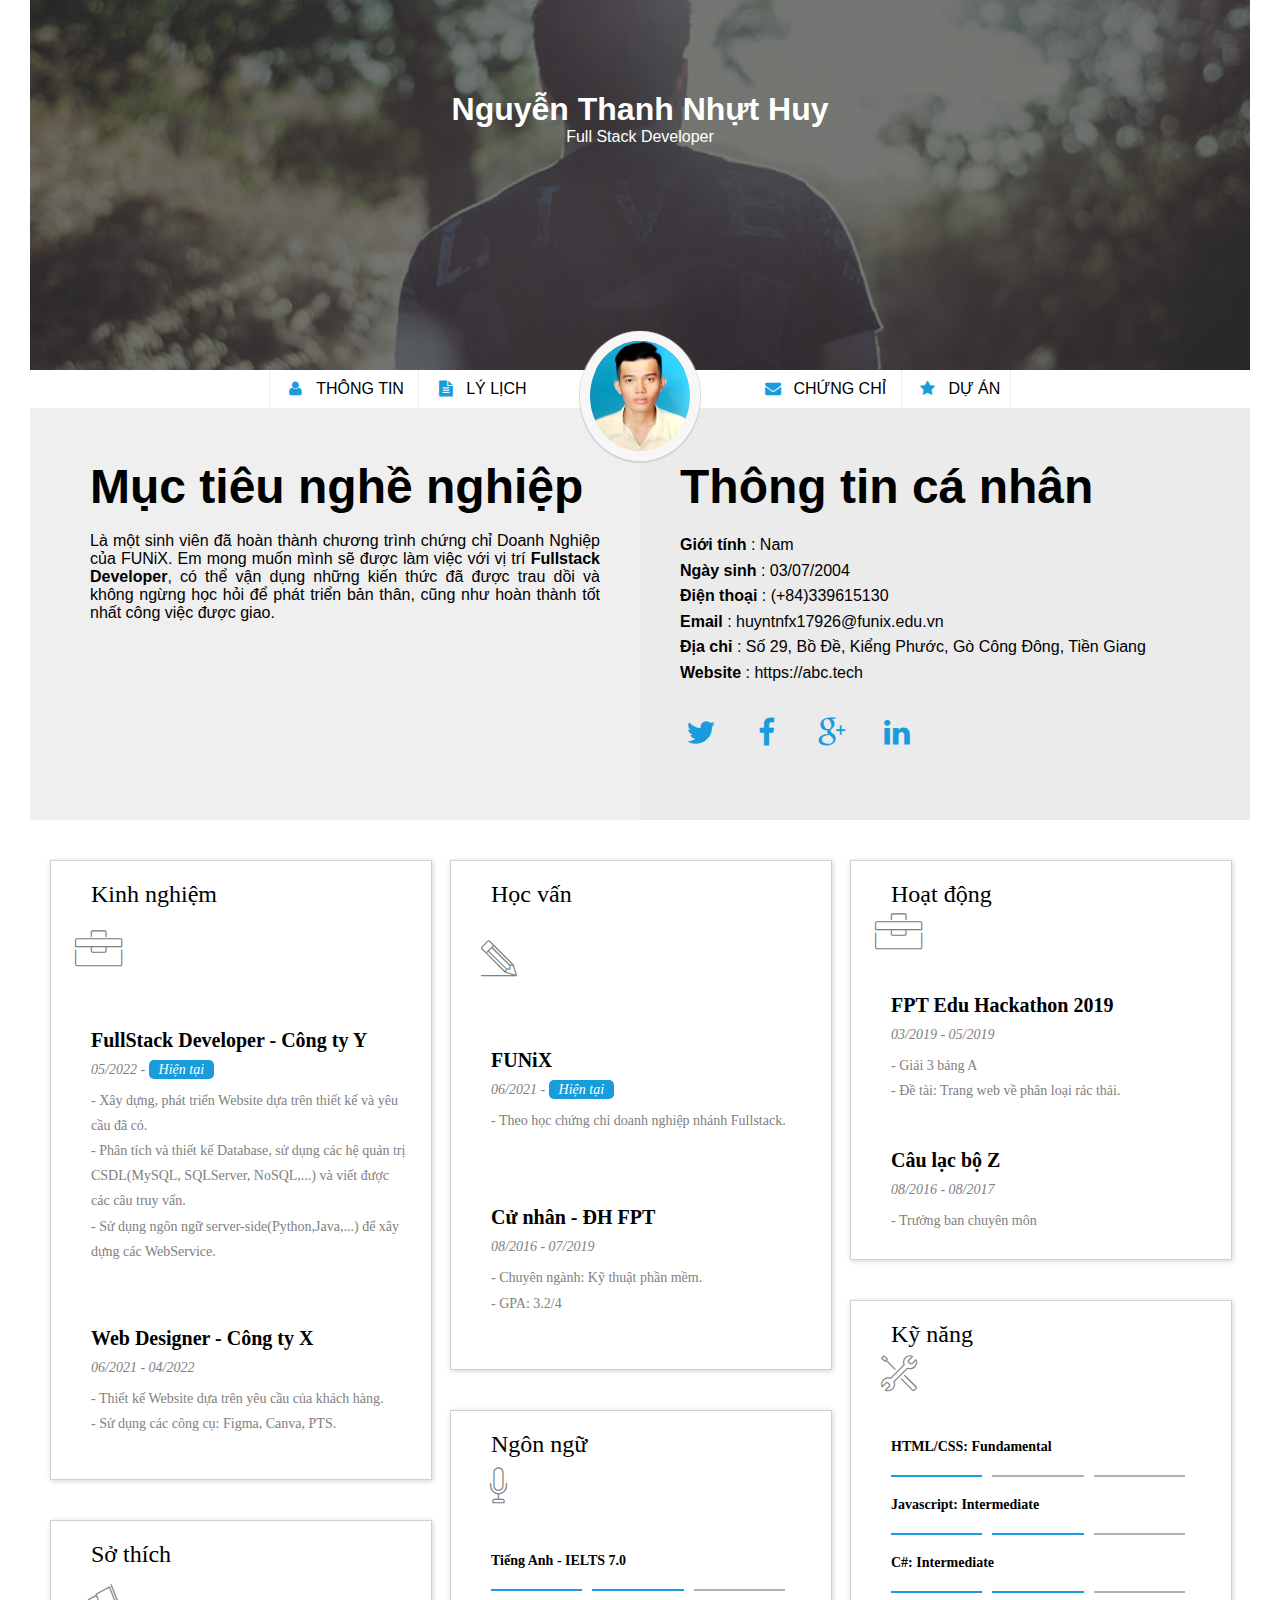
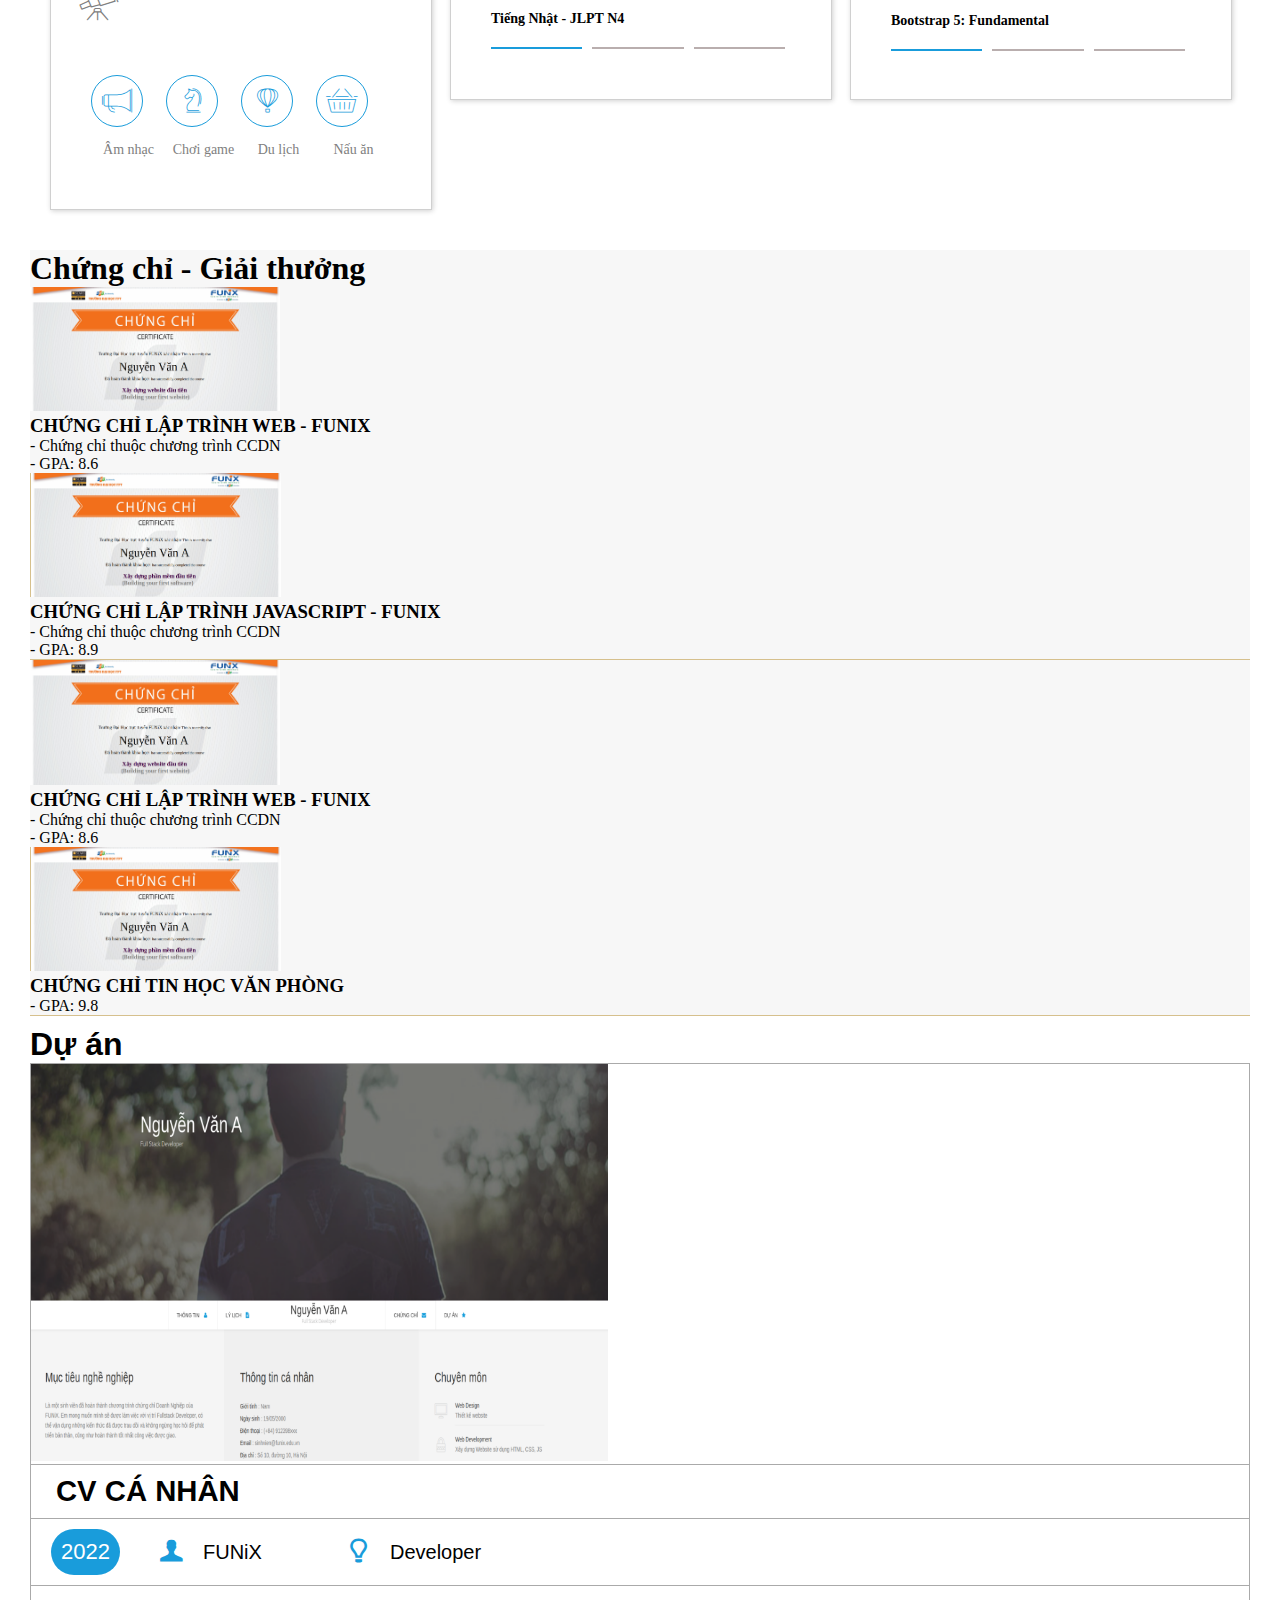
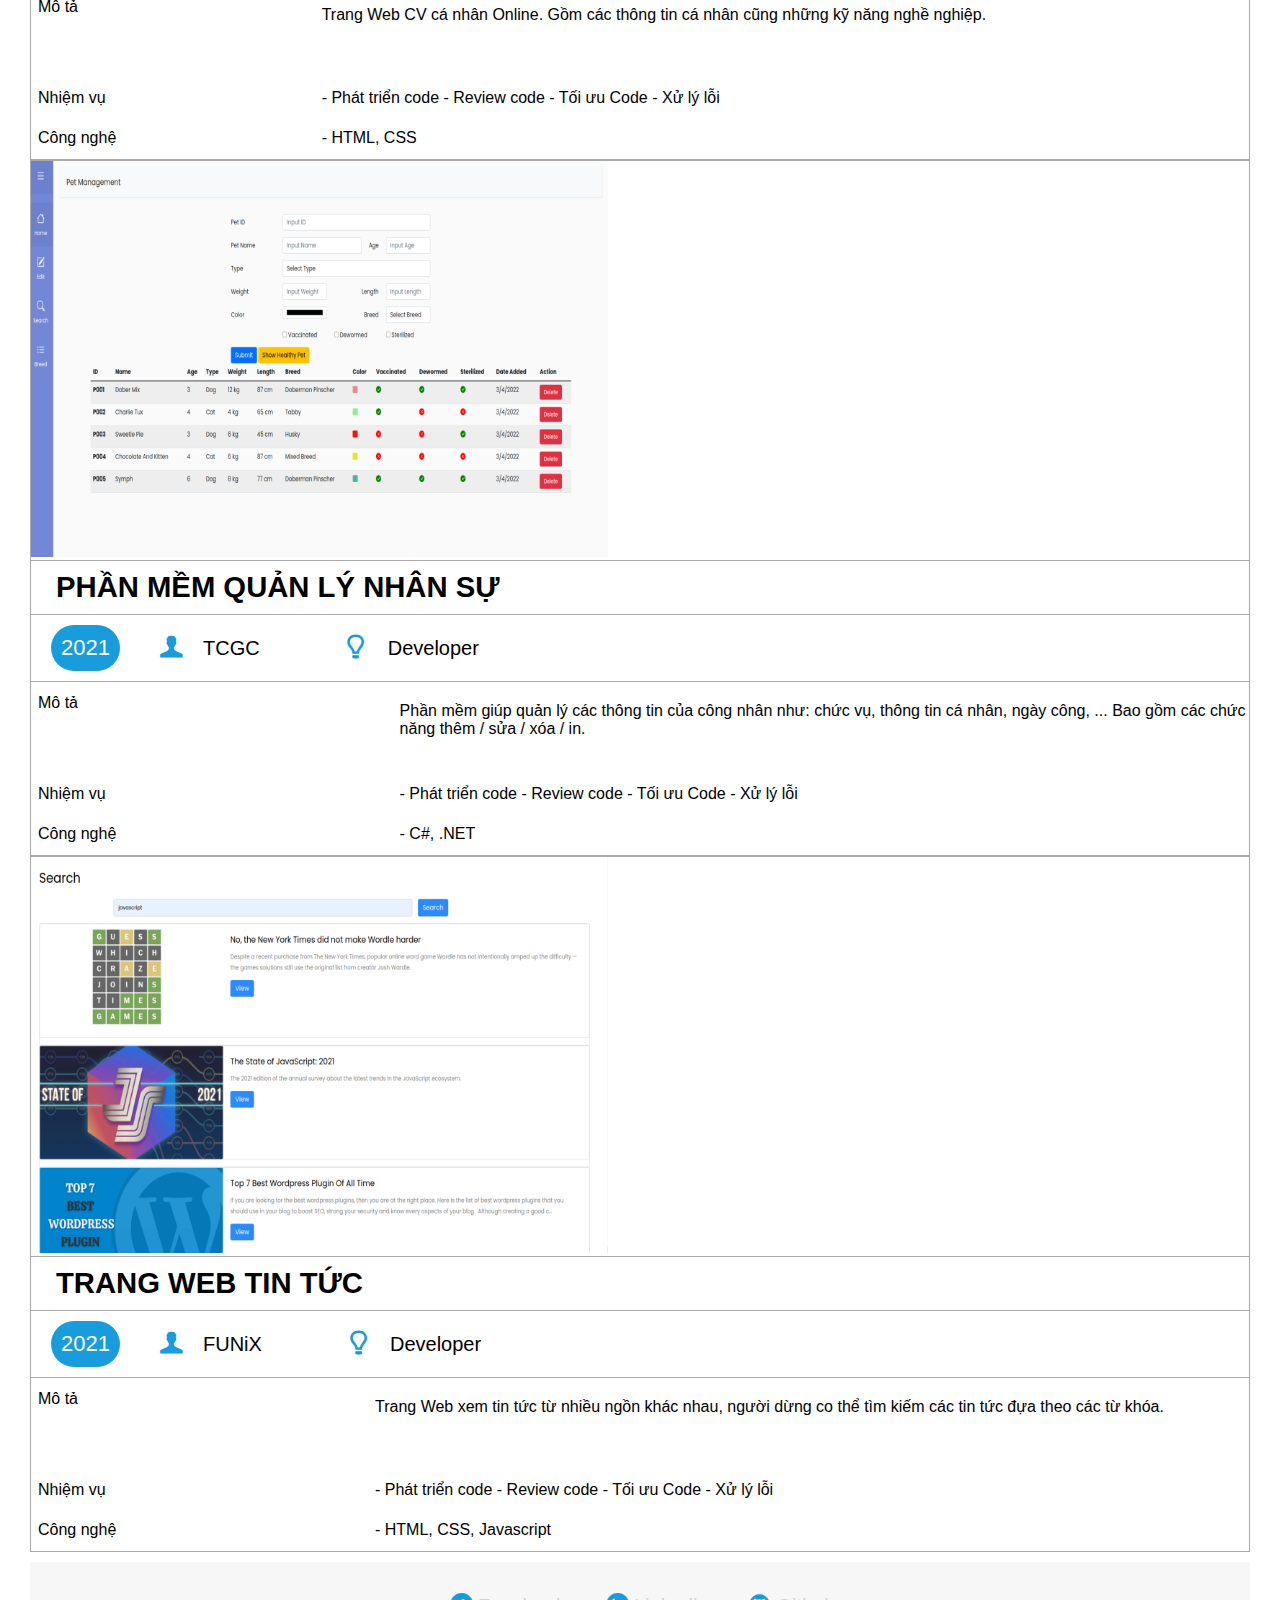
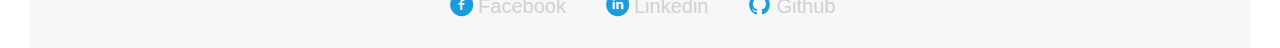
==== index.html @ 06a994b3 "Add CV" ====
<!DOCTYPE html>
<html lang="en">
  <head>
    <meta charset="UTF-8" />
    <meta http-equiv="X-UA-Compatible" content="IE=edge" />
    <meta name="viewport" content="width=device-width, initial-scale=1.0" />
    <link
      href="https://cdn.jsdelivr.net/npm/bootstrap@5.1.3/dist/css/bootstrap.min.css"
      rel="stylesheet"
      integrity="sha384-1BmE4kWBq78iYhFldvKuhfTAU6auU8tT94WrHftjDbrCEXSU1oBoqyl2QvZ6jIW3"
      crossorigin="anonymous"
    />
    <link rel="stylesheet" href="./css/laptop.css" />
    <link rel="stylesheet" href="./css/tablet.css" />
    <link rel="stylesheet" href="./css/monile.css" />
    <link rel="stylesheet" href="./css/font.css" />
    <title>Assignment 03</title>
  </head>
  <body>
    <div id="banner" style="padding: 50px">
      <div class="banner">
        <h1 class="text-banner">Nguyễn Thanh Nhựt Huy</h1>
        <span>Full Stack Developer</span>
      </div>
    </div>

    <section id="nav-bar">
      <nav class="container">
        <img
          src="images/avata.png"
          class="avatar"
          alt="avatar"
          width="100px"
          height="110px"
        />
        <a href="#about" class="nav-text"
          ><i class="icon-user icon"></i> Thông tin
        </a>
        <a href="#job-info" class="nav-text a"
          ><i class="icon-doc-text-inv icon"></i> Lý lịch
        </a>
        <div class="nav-text">
          <!-- <h1>Nguyễn Thanh Nhựt Huy</h1>
					<span >Full Stack Developer</span> -->
        </div>
        <a href="#certificate" class="nav-text z"
          ><i class="icon-mail-alt icon"></i> Chứng chỉ
        </a>
        <a href="#project" class="nav-text"
          ><i class="icon-star-1 icon"></i> Dự Án
        </a>
      </nav>
    </section>

    <section id="about" class="bg-grey">
      <div class="about-detali">
        <div id="target">
          <h1 class="section-title info-text">Mục tiêu nghề nghiệp</h1>
          <p class="info">
            Là một sinh viên đã hoàn thành chương trình chứng chỉ Doanh Nghiệp
            của FUNiX. Em mong muốn mình sẽ được làm việc với vị trí
            <b>Fullstack Developer</b>, có thể vận dụng những kiến thức đã được
            trau dồi và không ngừng học hỏi để phát triển bản thân, cũng như
            hoàn thành tốt nhất công việc được giao.
          </p>
        </div>
      </div>
      <div class="about-info">
        <div id="personal-info">
          <h1 class="section-title info-text">Thông tin cá nhân</h1>
          <ul class="mt-40 info">
            <li><span class="text-infos">Giới tính</span> : Nam</li>
            <li><span class="text-infos">Ngày sinh</span> : 03/07/2004</li>
            <li><span class="text-infos">Điện thoại</span> : (+84)339615130</li>
            <li>
              <span class="text-infos">Email</span> : huyntnfx17926@funix.edu.vn
            </li>
            <li>
              <span class="text-infos">Địa chỉ</span> : Số 29, Bồ Đề, Kiểng
              Phước, Gò Công Đông, Tiền Giang
            </li>
            <li><span class="text-infos">Website</span> : https://abc.tech</li>
          </ul>
          <div class="icon-about">
            <a href="https://twitter.com/Huy_Nguyen3704" target="_blank"
              ><i class="icon-twitter"></i
            ></a>
            <a href="https://www.facebook.com/HuyjeroZ/" target="_blank"
              ><i class="icon-facebook"></i
            ></a>
            <a href="mailto:huyntnfx17926@funix.edu.vn" target="_blank"
              ><i class="icon-gplus"></i
            ></a>
            <a
              href="https://www.linkedin.com/in/huy-nguy%E1%BB%85n-2a9019241/"
              target="_blank"
              ><i class="icon-linkedin"></i
            ></a>
          </div>
        </div>
      </div>
    </section>

    <section id="job-info">
      <div class="container">
        <div class="column-item column-1">
          <h1>Kinh nghiệm</h1>
          <i class="ic-toolbox"></i>
          <div class="job">
            <div class="job-name">
              <h4>FullStack Developer - Công ty Y</h4>
            </div>
            <div class="time">
              <h5>05/2022 - <span class="now">Hiện tại</span></h5>
            </div>
            <div class="job-detail">
              <h5>
                - Xây dựng, phát triển Website dựa trên thiết kế và yêu cầu đã
                có.<br />
                - Phân tích và thiết kế Database, sử dụng các hệ quản trị
                CSDL(MySQL, SQLServer, NoSQL,...) và viết được các câu truy
                vấn.<br />
                - Sử dụng ngôn ngữ server-side(Python,Java,...) để xây dựng các
                WebService.
              </h5>
            </div>
          </div>
          <div class="job">
            <div class="job-name">
              <h4>Web Designer - Công ty X</h4>
            </div>
            <div class="time">
              <h5>06/2021 - 04/2022</h5>
            </div>
            <div class="job-detail">
              <h5>
                - Thiết kế Website dựa trên yêu cầu của khách hàng.<br />
                - Sử dụng các công cụ: Figma, Canva, PTS.
              </h5>
            </div>
          </div>
        </div>
        <div class="column-item column-2">
          <h1>Sở thích</h1>
          <i class="ic-telescope"></i>
          <div class="hobbies">
            <div class="hobbies-item">
              <i class="ic-megaphone"></i>
              <h5>Âm nhạc</h5>
            </div>
            <div class="hobbies-item">
              <i class="ic-strategy"></i>
              <h5>Chơi game</h5>
            </div>
            <div class="hobbies-item">
              <i class="ic-hotairballoon"></i>
              <h5>Du lịch</h5>
            </div>
            <div class="hobbies-item">
              <i class="ic-basket"></i>
              <h5>Nấu ăn</h5>
            </div>
          </div>
        </div>
        <div class="column-item column-3">
          <h1>Học vấn</h1>
          <i class="ic-pencil"></i>
          <div class="job">
            <div class="job-name">
              <h4>FUNiX</h4>
            </div>
            <div class="time">
              <h5>06/2021 - <span class="now">Hiện tại</span></h5>
            </div>
            <div class="job-detail">
              <h5>- Theo học chứng chỉ doanh nghiệp nhánh Fullstack.<br /></h5>
            </div>
          </div>
          <div class="job">
            <div class="job-name">
              <h4>Cử nhân - ĐH FPT</h4>
            </div>
            <div class="time">
              <h5>08/2016 - 07/2019</h5>
            </div>
            <div class="job-detail">
              <h5>
                - Chuyên ngành: Kỹ thuật phần mềm.<br />
                - GPA: 3.2/4
              </h5>
            </div>
          </div>
        </div>
        <div class="column-item column-4">
          <h1>Ngôn ngữ</h1>
          <i class="ic-mic"></i>
          <div class="language">
            <div class="language-item">
              <div class="language-name">
                <h5>Tiếng Anh - IELTS 7.0</h5>
              </div>
              <div class="level">
                <div class="on"></div>
                <div class="on"></div>
                <div class="off"></div>
              </div>
            </div>
            <div class="language-item">
              <div class="language-name">
                <h5>Tiếng Nhật - JLPT N4</h5>
              </div>
              <div class="level">
                <div class="on"></div>
                <div class="off"></div>
                <div class="off"></div>
              </div>
            </div>
          </div>
        </div>
        <div class="column-item column-5">
          <h1>Hoạt động</h1>
          <i class="ic-toolbox"></i>
          <div class="job">
            <div class="job-name">
              <h4>FPT Edu Hackathon 2019</h4>
            </div>
            <div class="time">
              <h5>03/2019 - 05/2019</h5>
            </div>
            <div class="job-detail">
              <h5>
                - Giải 3 bảng A<br />
                - Đề tài: Trang web về phân loại rác thải.
              </h5>
            </div>
          </div>
          <div class="job">
            <div class="job-name">
              <h4>Câu lạc bộ Z</h4>
            </div>
            <div class="time">
              <h5>08/2016 - 08/2017</h5>
            </div>
            <div class="job-detail">
              <h5>- Trưởng ban chuyên môn</h5>
            </div>
          </div>
        </div>
        <div class="column-item column-6">
          <h1>Kỹ năng</h1>
          <i class="ic-tools-2"></i>
          <div class="skill">
            <div class="skill-item">
              <div class="skill-name">
                <h5>HTML/CSS: Fundamental</h5>
              </div>
              <div class="level">
                <div class="on"></div>
                <div class="off"></div>
                <div class="off"></div>
              </div>
            </div>
            <div class="skill-item">
              <div class="skill-name">
                <h5>Javascript: Intermediate</h5>
              </div>
              <div class="level">
                <div class="on"></div>
                <div class="on"></div>
                <div class="off"></div>
              </div>
            </div>
            <div class="skill-item">
              <div class="skill-name">
                <h5>C#: Intermediate</h5>
              </div>
              <div class="level">
                <div class="on"></div>
                <div class="on"></div>
                <div class="off"></div>
              </div>
            </div>
            <div class="skill-item">
              <div class="skill-name">
                <h5>Bootstrap 5: Fundamental</h5>
              </div>
              <div class="level">
                <div class="on"></div>
                <div class="off"></div>
                <div class="off"></div>
              </div>
            </div>
          </div>
        </div>
      </div>
    </section>

    <section id="certificate" class="bg-grey">
      <div class="container-fluid">
        <h1 class="section-title">Chứng chỉ - Giải thưởng</h1>
        <div class="row row-cols-2 p-3">
          <div class="col d-flex itemc">
            <img
              src="images/Cert_WEB.png"
              class="img-certificate"
              alt="certificate"
            />
            <div class="d-inline-block ps-3">
              <h3 class="certificate-title">Chứng chỉ lập trình Web - FUNiX</h3>
              <p class="certificate-text">
                - Chứng chỉ thuộc chương trình CCDN
              </p>
              <p class="certificate-text">- GPA: 8.6</p>
            </div>
          </div>
          <div class="col d-flex itemc items">
            <img
              src="images/Cert_PRF.png"
              class="img-certificates"
              alt="certificate"
            />
            <div class="d-inline-block ps-3">
              <h3 class="certificate-title">
                Chứng chỉ lập trình Javascript - FUNiX
              </h3>
              <p class="certificate-text">
                - Chứng chỉ thuộc chương trình CCDN
              </p>
              <p class="certificate-text">- GPA: 8.9</p>
            </div>
          </div>
        </div>
        <div class="row row-cols-2 p-3">
          <div class="col d-flex itemc">
            <img
              src="images/Cert_WEB.png"
              class="img-certificate"
              alt="certificate"
            />
            <div class="d-inline-block ps-3">
              <h3 class="certificate-title">Chứng chỉ lập trình Web - FUNiX</h3>
              <p class="certificate-text">
                - Chứng chỉ thuộc chương trình CCDN
              </p>
              <p class="certificate-text">- GPA: 8.6</p>
            </div>
          </div>
          <div class="col d-flex itemc items">
            <img
              src="images/Cert_PRF.png"
              class="img-certificates"
              alt="certificate"
            />
            <div class="d-inline-block ps-3">
              <h3 class="certificate-title">Chứng chỉ Tin học văn phòng</h3>
              <p class="certificate-text">- GPA: 9.8</p>
            </div>
          </div>
        </div>
      </div>
    </section>

    <section id="project">
      <div class="container-fluid">
        <h1 class="section-title">Dự án</h1>
        <div class="row m-2">
          <div class="col">
            <div class="project-items">
              <img
                src="images/project_1.png"
                class="img-fluid"
                alt="Project-1"
              />
              <div class="project-id">
                <h3>
                  <a href="digital-cv1.html" target="_blank">CV cá nhân</a>
                </h3>
              </div>
              <div class="projetct-title">
                <spam class="project-date">2022</spam>
                <i class="icon-user-1 icon-prj"
                  ><span class="text-prj">FUNiX</span></i
                >
                <i class="icon-lamp icon-prj"
                  ><span class="text-prj">Developer</span></i
                >
              </div>
              <table class="table-prj">
                <tr>
                  <td class="title-table-prj">
                    Mô tả <br /><br />
                    <br />
                    <br />
                  </td>
                  <td class="text-table-prj">
                    Trang Web CV cá nhân Online. Gồm các thông tin cá nhân cũng
                    những kỹ năng nghề nghiệp.<br />
                    <br /><br />
                  </td>
                </tr>
                <tr>
                  <td class="title-table-prj">Nhiệm vụ <br /></td>
                  <td class="text-table-prj">
                    - Phát triển code - Review code - Tối ưu Code - Xử lý lỗi
                  </td>
                </tr>
                <tr>
                  <td class="alz title-table-prj">Công nghệ</td>
                  <td class="text-table-prj">- HTML, CSS</td>
                </tr>
              </table>
            </div>
          </div>
          <div class="col">
            <div class="project-items">
              <div class="img2"></div>
              <img
                src="images/project_2.png"
                class="img-fluid"
                alt="Project-2"
              />
              <div class="project-id">
                <h3>
                  <a href="digital-cv2.html" target="_blank"
                    >Phần mềm quản lý nhân sự</a
                  >
                </h3>
              </div>
              <div class="projetct-title">
                <spam class="project-date">2021</spam>
                <i class="icon-user-1 icon-prj"
                  ><span class="text-prj">TCGC</span></i
                >
                <i class="icon-lamp icon-prj"
                  ><span class="text-prj">Developer</span></i
                >
              </div>
              <table class="table-prj">
                <tr>
                  <td class="title-table-prj">
                    Mô tả <br />
                    <br />
                    <br /><br />
                  </td>
                  <td class="text-table-prj">
                    Phần mềm giúp quản lý các thông tin của công nhân như: chức
                    vụ, thông tin cá nhân, ngày công, ... Bao gồm các chức năng
                    thêm / sửa / xóa / in. <br /><br />
                  </td>
                </tr>
                <tr>
                  <td class="title-table-prj">Nhiệm vụ <br /></td>
                  <td class="text-table-prj">
                    - Phát triển code - Review code - Tối ưu Code - Xử lý lỗi
                  </td>
                </tr>
                <tr>
                  <td class="title-table-prj">Công nghệ</td>
                  <td class="text-table-prj">- C#, .NET</td>
                </tr>
              </table>
            </div>
          </div>
          <div class="col">
            <div class="project-items">
              <div class="img3"></div>
              <img src="images/project_3.png" alt="Project-1" />
              <div class="project-id">
                <h3>
                  <a href="digital-cv3.html" target="_blank"
                    >Trang Web Tin tức</a
                  >
                </h3>
              </div>
              <div class="projetct-title">
                <spam class="project-date">2021</spam>
                <i class="icon-user-1 icon-prj"
                  ><span class="text-prj">FUNiX</span></i
                >
                <i class="icon-lamp icon-prj"
                  ><span class="text-prj">Developer</span></i
                >
              </div>
              <table class="table-prj">
                <tr>
                  <td class="title-table-prj">
                    Mô tả <br />
                    <br />
                    <br /><br />
                  </td>
                  <td class="text-table-prj">
                    Trang Web xem tin tức từ nhiều ngồn khác nhau, người dừng co
                    thể tìm kiếm các tin tức đựa theo các từ khóa.<br /><br /><br />
                  </td>
                </tr>
                <tr>
                  <td class="title-table-prj">Nhiệm vụ <br /></td>
                  <td class="text-table-prj">
                    - Phát triển code - Review code - Tối ưu Code - Xử lý lỗi
                  </td>
                </tr>
                <tr>
                  <td class="title-table-prj">Công nghệ</td>
                  <td class="text-table-prj">- HTML, CSS, Javascript</td>
                </tr>
              </table>
            </div>
          </div>
        </div>
      </div>
    </section>

    <section id="footer" class="bg-grey">
      <div class="container">
        <a href="https://www.facebook.com/HuyjeroZ/" target="_blank">
          <i class="icon-facebook-circled icon-footer"
            ><span class="text-ft">Facebook</span></i
          >
        </a>
        <a
          href="https://www.linkedin.com/in/huy-nguy%E1%BB%85n-2a9019241/"
          target="_blank"
        >
          <i class="icon-linkedin-circled icon-footer"
            ><span class="text-ft">Linkedin</span></i
          >
        </a>
        <a href="https://github.com/Huyntnfx17926" target="_blank">
          <i class="icon-github-circled icon-footer"
            ><span class="text-ft">Github</span></i
          >
        </a>
      </div>
    </section>
  </body>
</html>
---- css/laptop.css ----
* {
    margin: 0px;
    font-family: ;
}

/* 
SPACING SYSTEM (px)
    2 / 4 / 8 / 12 / 16 / 24 / 32 / 48 / 64 / 80 / 96 / 128

FONT SIZE SYSTEM (px)
    10 / 12 / 14 / 16 / 18 / 20 / 24 / 30 / 36 / 44 / 52 / 
    62 / 74 / 86 / 98 
*/

body{
    width: auto;
    margin: 0 30px;
}

.bg-grey {
    background: #f7f7f7;
}

a{
    padding: 10px 15px;
    text-decoration: none;
    color: black;
    text-transform: uppercase;    
}
section > .container{
    width: auto;
    margin: auto;
    display: block;

    padding: 30px 20px;
}

/* Banner */
#banner{
    background-image: linear-gradient(rgba(34,34, 34, 0.6 ),
    rgba(34,34, 34, 0.6 )), url(../images/banner.jpg);
    background-size: cover;
    height: 30vh;
    width: auto;
    font-family: 'fontello', sans-serif;
    color: #fff;
}

.banner{
    position: relative;
    top: 25%;
    left: 50%;
    transform: translate(-50%, -50%);
    text-align: center;
}
/* End Banner */
/* Navbar */
#nav-bar {
    text-align: center;
    font-family: 'fontello', sans-serif;
    display: flex;
    border-bottom: 1px solid #ebebeb;
}

#nav-bar > .container{
    padding:0px 50px;
    position: relative;
}

.nav-text{
    display:inline-block;
    padding: 0px 10px;
}
#nav-bar a{
    justify-content: center;
    border-collapse: collapse; 
    border-left: 1px solid #ebebeb;
    padding: 10px 10px;
    text-decoration: none;
    color: black;
    text-transform: uppercase;    
}

#nav-bar a:nth-child(3){
    padding-right:100px;
}
 
#nav-bar a:nth-child(5){
    padding-left: 100px;
}

#nav-bar a:last-child{
    border-right: 1px solid #ebebeb;
}

.icon{
    padding: 0 5px;
    color:#199cdb
}

.nav-text > span{
    color: #aaaaaa;
}

.nav-text > h1{
    font-weight: 500;
    font-size: 24px;
}

#nav-bar  td {
    padding-top: 10px;
    padding-bottom: 10px;
}

.avatar{
    position: absolute;
    display: block;
    top: 0%;
    left: 50%;
    transform: translate(-50%, -30%);
    border-radius: 60%;
    border: 10px solid #f7f7f7;
    box-shadow: 0px 1px 1px 1px  #d3d1d1;
}
/* End Navbar */
/* About */
#about{
    display: grid;
    grid-template-columns: 50% 50%;
    font-family:'fontello', sans-serif;
}

#target{
    padding: 50px 40px 70px 60px;
    text-align: justify;
}

.about-detali{
    background-color: #f0efef;
}

#personal-info{
    padding: 50px 30px 70px 40px;
}

.about-info{
    background-color: #ebebeb;
}

.info-text{
    font-size: 3em;
    padding-bottom: 18px;
}

.info{
    list-style: none;
    padding-left: 0px;
}

.mt-40{
    line-height: 1.6;
}

.text-infos{
    font-weight: 600;
}

.icon-about{
    display: inline-block;
    font-size:30px;
    padding-top: 30px;
}

.icon-about > a{
    color: #199cdb;
    padding-left: 0px;
}
/* End About */
/* Job */
#job-info .container {
    display: grid;
    grid-template-columns: repeat(3, 1fr);
    grid-template-rows: repeat(9, 90px);
    gap: 20px;
    margin: auto;
}

.column-1 {
    grid-column: 1 / 2;
    grid-row: 1 / 7;
}
.column-2 {
    grid-column: 1 / 2;
    grid-row: 7 / 10;
}
.column-3 {
    grid-column: 2 / 3;
    grid-row: 1 / 6;
}
.column-4 {
    grid-column: 2 / 3;
    grid-row: 6 / 9;
}
.column-5 {
    grid-column: 3 / 4;
    grid-row: 1 / 5;
}
.column-6 {
    grid-column: 3 / 4;
    grid-row: 5 / 9;
}
#job-info h4 {
    font-size: 20px;    
}
#job-info h5 {
    font-size: 14px;
}

#job-info h1 {
    font-size: 24px;
    font-weight: 500;
}
.column-item {
    display: flex;
    flex-wrap: wrap;
    width: 100%;
    border: 1px solid #d0d0d0;
    box-shadow: 1px 1px 5px #d0d0d0;
    padding: 20px 0;
    margin: 10px 0px;
}
.column-item h1 {
    width: 75%;
    padding: 0 40px;
}
.column-item i {
    width: 25%;
    text-align: center;
    font-size: 36px;
    color: gray;
}
.time h5 {
    font-style: italic;
    font-weight: unset;
    padding: 10px 0px;
    color: gray;
}
.now {
    background-color: #199cdb;
    color: white;
    border-radius: 5px;
    padding: 2px 10px;
}
.job {
    padding: 40px 20px 0px 40px;
    width: 100%;
}
.job-detail h5,
.hobbies-item h5 {
    line-height: 1.8;
    font-weight: unset;
    color: gray;
}
.hobbies-item h5 {
    padding: 10px 0px;
    text-align: center;
}
.hobbies {
    display: flex;
    flex-wrap: wrap;
    width: 100%;
    padding: 40px 40px 0px 40px;
}
.hobbies-item {
    width: 25%  ;
}
.hobbies-item i {
    width: 50px;
    color: #199cdb;
    font-size: 24px;
    height: 50px;
    border: 1px solid;
    border-radius: 50%;
    line-height: 50px;
}
.level {
    width: 80%;
    display: flex;
    flex-wrap: wrap;
    padding: 20px 0px;
}
.level div {
    margin-right: 10px;
    width: calc(33.33% - 10px);
}
.level div.on {
    height: 2px;
    background-color: #199cdb;
}
.level div.off {
    height: 2px;
    background-color: #b9aeae;
}
.language,
.skill {
    width: 100%;
    padding-top: 40px;
}
.language-item,
.skill-item {
    width: 100%;
    padding: 0px 40px;
}
/* End Job */
/*  Certificate */
.container-fluid >.row > .col .img-certificate,
.container-fluid >.row > .col .img-certificates{
    max-height: 125px;
}

.img-certificate{
    width: 250px;
    height:auto;
    display: inline-block;
}

.img-certificates{
    width: 250px;
    height:auto;
    display: inline-block;
    border-left: 1px solid #d6c08d;
}

.certificate-title{
    text-transform: uppercase;
    text-align: left;
}

#certificate >.container-fluid >.row {
    border-bottom: 1px solid #d6c08d;
}

.td-title{
    line-height: 1.6;
}

.td-text{
    padding: 10px;
}
/* End Certificate */
/* Project */
#project{
    font-family:'fontello', sans-serif;
    margin: 10px    0;
}

.project{
    display: grid;
    grid-template-columns: repeat(3,1fr );
    padding: 50px 10px;
    gap: 10px;
    justify-content: space-evenly;
}

.project-items{
    border:1px solid #aaaaaa;
}

.project-items > img{
    width: 100%;
    max-width: 577px;
    height: auto;
}

.projetct-title{
    padding: 10px 20px;
    border-bottom:1px solid #aaaaaa;
    border-top:1px solid #aaaaaa;
}

.project-id{
    text-transform: uppercase;
    font-size: 25px;
    border-top:1px solid #aaaaaa;
    padding: 10px;
}

.project-date{
    display: inline-block;
    padding: 10px 10px;
    background-color:#199cdb;
    border-radius: 50px;
    color: #fff;
    font-size: 22px;
}

.icon-prj{
   color: #199cdb;
   font-size: 150%;
   padding: 0 30px;
}

.icon-prj .text-prj{
    color: #000;
    font-style: normal;
    font-size: 20px;
    padding: 0 15px;
}

.table-prj{
    border: none;
}

.table-prj  tr{
    border-bottom: 1px solid #aaaaaa;
}

.table-prj tr > td {
    border: none;
    padding-bottom: 10px;
    padding-top: 10px;
}

.table-prj  tr:last-child{
    border: none;
}

.title-table-prj{
    width: 30%;
    text-align: start;
    padding-left: 5px;
}
/* End Project */
/* Footer */
#footer{
    font-family:'fontello', sans-serif;
    display:flex;
    justify-content: center;
}

#footer a{
    align-items: center;
}

.icon-footer{
    font-size: 150%;
    color: #199cdb;
    align-items: center;
}
.text-ft{
    font-size: 20px;
    color: #d3d1d1;
    text-align: center;
    text-transform: none;
    font-style: normal;
}
/* End Footer */
/* Digital CV */
.d-grid{
    margin-top: 50px;   
    padding: 20px 20px;
    grid-template-columns:2fr 1fr 1fr ;
    grid-template-rows:1fr auto ;
    width: 1200px;
    gap: 15px;
    background-color: #0000ff
}
.d-grid
.col{
    background-color: #f0f8ff;
    padding: 10px 10px;
}
.col >h3{
    color: #0000ff;
    padding-bottom: 10px;
    border-bottom: 1px solid #aaaaaa;
}
.title-items{
    padding-left: 10px;
}
.primary-items,
.team-items{
    width: 100%;
}
.cv-icon{
    width: 18%;
    display:inline-block;
    vertical-align: top;
    font-size: 2rem;
}
.cv-item{
    width: 75%;
    display: inline-block;
    padding: 5px 0;
}
/* Goals */
.goals-items{
    border-bottom: 1px solid #d6c08d;
    width: 100%;
}
/* Team */
.team-icon{
    width: 18%;
    display:inline-block;
    vertical-align: top;
    font-size: 3rem;
}
/* TimeLine */
.timeline{
    grid-column: 3;
    grid-row: 1/ -1;
}
.time-items > h4{
    width: 20%;
    margin-top: 25px;
    display: inline-block;
    vertical-align: top;
    text-align  : center;
    padding: 10px 5px;
    border: 1px solid #050505;
    background-color: #9e88ff;
    border-radius: 50%;
}
.time-item{
    padding-top: 10px;
    padding-bottom: 2px;
    width: 75%;
    padding-left: 5px;
    border-bottom: 1px solid #199cdb;
}
/* Scopes */
.scopes-items{
    width: 45%;
    display: inline-block;
}
.scopes-items >h4{
    padding-bottom: 10px;
}
/* End Digital CV */
---- css/tablet.css ----
@media screen and (max-width:900px) {
   /* Nav-bar */
   #nav-bar .avatar{
        display: none;
    }
    div.nav-text{
        display: none;
    }
    #nav-bar a:nth-child(3) {
        padding-right: 10px;
    }
    #nav-bar a:nth-child(5) {
        padding-left: 10px;
    }
/* About */
    .info-text{
        font-size: 2em;
    }
/* Job-Info */
   
	#job-info .container {
		display: grid;
		grid-template-columns: 50% 50%;
		grid-template-rows: repeat(14, 90px);
		margin: auto;
	}
	.column-1 {
		grid-column: 1 / 2;
		grid-row: 1 / 8;
	}
	.column-2 {
		grid-column: 1 / 2;
		grid-row: 12 / 15;
	}
	.column-3 {
		grid-column: 2 / 3;
		grid-row: 1 / 6;
	}
	.column-4 {
		grid-column: 2 / 3;
		grid-row: 10 / 13;
	}
	.column-5 {
		grid-column: 2 / 3;
		grid-row: 6 / 10;
	}
	.column-6 {
		grid-column: 1 / 2;
		grid-row: 8 / 12;
	}
	/* Certificate */
	.d-flex{
		display: block!important;
	}
	.img-certificate,
	.img-certificates{
		border: none;
		width: 100%;
		height: 500px;
	}
	.items{
		border-left: 1px solid #d6c08d;
	}
	/* Project */
	.col{
		gap: 1px;
	}
	.projetct-title {
		padding: 10px 2px;
	}
	.project-id >h3{
		font-size: 1.2rem;
	}
	.project-date {
		display: inline-block;
		padding: 5px 10px;
		border-radius: 50px;
	}
	.icon-prj {
		color: #199cdb;
		display: inline-block;
		font-size: 100%;
		padding: 0 30px;
		margin-left: -19px;
	}
	.icon-lamp{
		margin-left: 55px;
	}
	.icon-prj .text-prj {
		color: #000;
		font-style: normal;
		font-size: 20px;
		padding: 0px 0px !important;
	}

	/* Digital-CV */
	.d-grid{
		display: grid!important;
		background-color: #ffffff;
		margin-top: 20px;
	}
	.row1{
		grid-column: 1 /4;
  		grid-row: 1 / 1;
	}
	.row2{
		grid-column: 1/ 4;
		grid-row: 3 / 3;
	}
	.row3{
		grid-column: 1/ 4;
		grid-row: 5 /5; 
	}
	.row4{
		grid-column: 1/ 4;
		grid-row: 2 / 2; 	
	}
	.row5{
		grid-column: 1/ 4;
		grid-row: 4 /4; 
	}
	.cols{
		background-color: #cbdff3 !important;
	}
	.team{
		display: grid;
		grid-template-columns: 50% 50%;
	}
	.teams{
		grid-column: 1/3;
	}
	.time-items{
		padding: 10px;
	}
	.time-items h4{
		width: 10%;
	}
	.time-item {
		border-bottom: 5px #199cdb dotted;
	}
	.icons{
		display: inline-block;
	}
}
---- css/monile.css ----
@media screen and (max-width:500px) {
    /* Nav-bar */
    #nav-bar > .container {
        margin: 0 10px;
        padding: 0 5px;
    }
    #nav-bar a {
      border: none;
    }

    #nav-bar a:last-child {
        border: none;
      }

    .nav-text{
        display: block;
        text-align: left;
        border: none;
    }

    #nav-bar a:nth-child(5) {
        padding-left: 10px;
    }
    /* About */
    #about{
        display: block;
    }
    /* Job */

    #job-info .container {
        display: grid;
        grid-template-columns: 100%;
        grid-template-rows: repeat(26, 90px);
        margin: 0 10px;
    }
    .column-1 {
        grid-column: 1;
        grid-row: 1 / 8;
    }
    .column-2 {
        grid-column: 1;
        grid-row: 24 / 27;
    }
    .column-3 {
        grid-column: 1;
        grid-row: 8 / 13;
    }
    .column-4 {
        grid-column: 1;
        grid-row: 21 / 24;
    }
    .column-5 {
        grid-column: 1;
        grid-row: 13 / 17;
    }
    .column-6 {
        grid-column: 1;
        grid-row: 17 / 21;
    }
    /* Certificate */
    #certificate >.container-fluid >.row {
        border: none;
        padding: 0;
    }
    .itemc{
        margin: 0;
        display:block !important;
        width: 100%;
        border-bottom: 1px solid #d6c08d;
        border-left: none;
    }
    .img-certificate{
        width: 100%;
        height:auto;
    }
    .img-certificates{
        width: 100%;
        height:auto;
        display: inline-block;
        border:none
    }
    h3.certificate-title{
        padding: 10px 0;
    }
    /* Project */
    .row{
        display: block !important;
    }
    .projetct-title{
        padding: 5px 10px;
    }
    .project-date{
        padding: 0 10px;
    }
    .col{
        padding: 25px 0;
    }
    .icon-prj{
        display: block;
    }
    .icon-lamp{
        padding-left: 0;
        margin-left: 10px;
    }
    /* Footer  */
    .text-ft{
        display: none;
    }
    .icon-footer{
        font-size: 50px;
    }

    /* Digital CV */
    .d-grid{
        margin-top: 10px;
        display: grid !important;
        background-color: #cbdff3;
        max-width: 400px;
        margin-bottom: 10px;
    }
    .row1{
		grid-column: 1 /4;
  		grid-row: 1 / 1;
	}
	.row2{
		grid-column: 1/ 4;
		grid-row: 3 / 3;
	}
	.row3{
		grid-column: 1/ 4;
		grid-row: 5 /5; 
	}
	.row4{
		grid-column: 1/ 4;
		grid-row: 2 / 2; 	
	}
	.row5{
		grid-column: 1/ 4;
		grid-row: 4 /4; 
	}

    .col >h3{
        font-size: 2rem;
    }
    h5, h4{
        font-size: 1.5rem;
    }
    .time-items h4 {
        width: 20%;
    }
    .cols{
        display: block;
    }
    .cv-icon{
        display: none;
    }
    .scopes-items{
        display: block;
        width: 100%;
    }
    .icons{
        width: 18%;
        display:inline-block;
        vertical-align: top;
        font-size: 2rem;
    }
}
---- css/font.css ----
@font-face {
	font-family: 'open_sanslight';
	src: url('../fonts/OpenSans-Light-webfont.eot');
	src: url('../fonts/OpenSans-Light-webfont.eot#iefix') format('embedded-opentype'),
		url('../fonts/OpenSans-Light-webfont.woff') format('woff'),
		url('../fonts/OpenSans-Light-webfont.ttf') format('truetype'),
		url('../fonts/OpenSans-Light-webfont.svg#open_sanslight') format('svg');
	font-weight: normal;
	font-style: normal;

}

@font-face {
	font-family: 'open_sansitalic';
	src: url('../fonts/OpenSans-Italic-webfont.eot');
	src: url('../fonts/OpenSans-Italic-webfont.eot#iefix') format('embedded-opentype'),
		url('../fonts/OpenSans-Italic-webfont.woff') format('woff'),
		url('../fonts/OpenSans-Italic-webfont.ttf') format('truetype'),
		url('../fonts/OpenSans-Italic-webfont.svg#open_sansitalic') format('svg');
	font-weight: normal;
	font-style: normal;

}

@font-face {
	font-family: 'open_sanssemibold';
	src: url('../fonts/OpenSans-Semibold-webfont.eot');
	src: url('../fonts/OpenSans-Semibold-webfont.eot#iefix') format('embedded-opentype'),
		url('../fonts/OpenSans-Semibold-webfont.woff') format('woff'),
		url('../fonts/OpenSans-Semibold-webfont.ttf') format('truetype'),
		url('../fonts/OpenSans-Semibold-webfont.svg#open_sanssemibold') format('svg');
	font-weight: normal;
	font-style: normal;

}


@font-face {
	font-family: 'open_sanslight_italic';
	src: url('../fonts/OpenSans-LightItalic-webfont.eot');
	src: url('../fonts/OpenSans-LightItalic-webfont.eot#iefix') format('embedded-opentype'),
		url('../fonts/OpenSans-LightItalic-webfont.woff') format('woff'),
		url('../fonts/OpenSans-LightItalic-webfont.ttf') format('truetype'),
		url('../fonts/OpenSans-LightItalic-webfont.svg#open_sanslight_italic') format('svg');
	font-weight: normal;
	font-style: normal;

}

@font-face {
	font-family: 'open_sansregular';
	src: url('../fonts/OpenSans-Regular-webfont.eot');
	src: url('../fonts/OpenSans-Regular-webfont.eot#iefix') format('embedded-opentype'),
		url('../fonts/OpenSans-Regular-webfont.woff') format('woff'),
		url('../fonts/OpenSans-Regular-webfont.ttf') format('truetype'),
		url('../fonts/OpenSans-Regular-webfont.svg#open_sansregular') format('svg');
	font-weight: normal;
	font-style: normal;

}


@font-face {
	font-family: 'fontello';
	src: url('../fonts/fontello.eot');
	src: url('../fonts/fontello.eot#iefix') format('embedded-opentype'),
		url('../fonts/fontello.woff') format('woff'),
		url('../fonts/fontello.ttf') format('truetype'),
		url('../fonts/fontello.svg#fontello') format('svg');
	font-weight: normal;
	font-style: normal;
}

[class^="icon-"]:before,
[class*=" icon-"]:before {
	font-family: "fontello";
	font-style: normal;
	font-weight: normal;
	speak: none;

	display: inline-block;
	text-decoration: inherit;
	width: 1em;
	margin-right: .2em;
	text-align: center;
	/* opacity: .8; */

	/* For safety - reset parent styles, that can break glyph codes*/
	font-variant: normal;
	text-transform: none;

	/* fix buttons height, for twitter bootstrap */
	line-height: 1em;

	/* Animation center compensation - margins should be symmetric */
	/* remove if not needed */
	margin-left: .2em;

	/* you can be more comfortable with increased icons size */
	/* font-size: 120%; */

	/* Font smoothing. That was taken from TWBS */
	-webkit-font-smoothing: antialiased;
	-moz-osx-font-smoothing: grayscale;

	/* Uncomment for 3D effect */
	/* text-shadow: 1px 1px 1px rgba(127, 127, 127, 0.3); */
}

.icon-emo-happy:before {
	content: '\e800';
}

/* '' */
.icon-emo-wink:before {
	content: '\e801';
}

/* '' */
.icon-emo-wink2:before {
	content: '\e802';
}

/* '' */
.icon-emo-unhappy:before {
	content: '\e803';
}

/* '' */
.icon-emo-sleep:before {
	content: '\e804';
}

/* '' */
.icon-emo-thumbsup:before {
	content: '\e805';
}

/* '' */
.icon-emo-devil:before {
	content: '\e806';
}

/* '' */
.icon-emo-surprised:before {
	content: '\e807';
}

/* '' */
.icon-emo-tongue:before {
	content: '\e808';
}

/* '' */
.icon-emo-coffee:before {
	content: '\e809';
}

/* '' */
.icon-emo-sunglasses:before {
	content: '\e80a';
}

/* '' */
.icon-emo-displeased:before {
	content: '\e80b';
}

/* '' */
.icon-emo-beer:before {
	content: '\e80c';
}

/* '' */
.icon-emo-grin:before {
	content: '\e80d';
}

/* '' */
.icon-emo-angry:before {
	content: '\e80e';
}

/* '' */
.icon-emo-saint:before {
	content: '\e80f';
}

/* '' */
.icon-emo-cry:before {
	content: '\e810';
}

/* '' */
.icon-emo-shoot:before {
	content: '\e811';
}

/* '' */
.icon-emo-squint:before {
	content: '\e812';
}

/* '' */
.icon-emo-laugh:before {
	content: '\e813';
}

/* '' */
.icon-spin1:before {
	content: '\e814';
}

/* '' */
.icon-spin2:before {
	content: '\e815';
}

/* '' */
.icon-spin3:before {
	content: '\e816';
}

/* '' */
.icon-spin4:before {
	content: '\e817';
}

/* '' */
.icon-spin5:before {
	content: '\e818';
}

/* '' */
.icon-spin6:before {
	content: '\e819';
}

/* '' */
.icon-firefox:before {
	content: '\e81a';
}

/* '' */
.icon-chrome:before {
	content: '\e81b';
}

/* '' */
.icon-opera:before {
	content: '\e81c';
}

/* '' */
.icon-ie:before {
	content: '\e81d';
}

/* '' */
.icon-crown:before {
	content: '\e81e';
}

/* '' */
.icon-crown-plus:before {
	content: '\e81f';
}

/* '' */
.icon-crown-minus:before {
	content: '\e820';
}

/* '' */
.icon-marquee:before {
	content: '\e821';
}

/* '' */
.icon-glass:before {
	content: '\e822';
}

/* '' */
.icon-music:before {
	content: '\e823';
}

/* '' */
.icon-search:before {
	content: '\e824';
}

/* '' */
.icon-mail:before {
	content: '\e825';
}

/* '' */
.icon-mail-alt:before {
	content: '\e826';
}

/* '' */
.icon-mail-squared:before {
	content: '\e827';
}

/* '' */
.icon-heart:before {
	content: '\e828';
}

/* '' */
.icon-heart-empty:before {
	content: '\e829';
}

/* '' */
.icon-star-1:before {
	content: '\e82a';
}

/* '' */
.icon-star-empty-1:before {
	content: '\e82b';
}

/* '' */
.icon-star-half:before {
	content: '\e82c';
}

/* '' */
.icon-star-half-alt:before {
	content: '\e82d';
}

/* '' */
.icon-user:before {
	content: '\e82e';
}

/* '' */
.icon-user-plus:before {
	content: '\e82f';
}

/* '' */
.icon-user-times:before {
	content: '\e830';
}

/* '' */
.icon-users:before {
	content: '\e831';
}

/* '' */
.icon-male:before {
	content: '\e832';
}

/* '' */
.icon-female:before {
	content: '\e833';
}

/* '' */
.icon-child:before {
	content: '\e834';
}

/* '' */
.icon-user-secret:before {
	content: '\e835';
}

/* '' */
.icon-video:before {
	content: '\e836';
}

/* '' */
.icon-videocam:before {
	content: '\e837';
}

/* '' */
.icon-picture:before {
	content: '\e838';
}

/* '' */
.icon-camera:before {
	content: '\e839';
}

/* '' */
.icon-camera-alt:before {
	content: '\e83a';
}

/* '' */
.icon-th-large:before {
	content: '\e83b';
}

/* '' */
.icon-th:before {
	content: '\e83c';
}

/* '' */
.icon-th-list:before {
	content: '\e83d';
}

/* '' */
.icon-ok:before {
	content: '\e83e';
}

/* '' */
.icon-ok-circled:before {
	content: '\e83f';
}

/* '' */
.icon-ok-circled2:before {
	content: '\e840';
}

/* '' */
.icon-ok-squared:before {
	content: '\e841';
}

/* '' */
.icon-cancel:before {
	content: '\e842';
}

/* '' */
.icon-cancel-circled:before {
	content: '\e843';
}

/* '' */
.icon-cancel-circled2:before {
	content: '\e844';
}

/* '' */
.icon-plus:before {
	content: '\e845';
}

/* '' */
.icon-plus-circled:before {
	content: '\e846';
}

/* '' */
.icon-plus-squared:before {
	content: '\e847';
}

/* '' */
.icon-plus-squared-alt:before {
	content: '\e848';
}

/* '' */
.icon-minus:before {
	content: '\e849';
}

/* '' */
.icon-minus-circled:before {
	content: '\e84a';
}

/* '' */
.icon-minus-squared:before {
	content: '\e84b';
}

/* '' */
.icon-minus-squared-alt:before {
	content: '\e84c';
}

/* '' */
.icon-help:before {
	content: '\e84d';
}

/* '' */
.icon-help-circled:before {
	content: '\e84e';
}

/* '' */
.icon-info-circled:before {
	content: '\e84f';
}

/* '' */
.icon-info:before {
	content: '\e850';
}

/* '' */
.icon-home:before {
	content: '\e851';
}

/* '' */
.icon-link:before {
	content: '\e852';
}

/* '' */
.icon-unlink:before {
	content: '\e853';
}

/* '' */
.icon-link-ext:before {
	content: '\e854';
}

/* '' */
.icon-link-ext-alt:before {
	content: '\e855';
}

/* '' */
.icon-attach:before {
	content: '\e856';
}

/* '' */
.icon-lock:before {
	content: '\e857';
}

/* '' */
.icon-lock-open:before {
	content: '\e858';
}

/* '' */
.icon-lock-open-alt:before {
	content: '\e859';
}

/* '' */
.icon-pin:before {
	content: '\e85a';
}

/* '' */
.icon-eye:before {
	content: '\e85b';
}

/* '' */
.icon-eye-off:before {
	content: '\e85c';
}

/* '' */
.icon-tag-1:before {
	content: '\e85d';
}

/* '' */
.icon-tags:before {
	content: '\e85e';
}

/* '' */
.icon-bookmark:before {
	content: '\e85f';
}

/* '' */
.icon-bookmark-empty:before {
	content: '\e860';
}

/* '' */
.icon-flag:before {
	content: '\e861';
}

/* '' */
.icon-flag-empty:before {
	content: '\e862';
}

/* '' */
.icon-flag-checkered:before {
	content: '\e863';
}

/* '' */
.icon-thumbs-up:before {
	content: '\e864';
}

/* '' */
.icon-thumbs-down:before {
	content: '\e865';
}

/* '' */
.icon-thumbs-up-alt:before {
	content: '\e866';
}

/* '' */
.icon-thumbs-down-alt:before {
	content: '\e867';
}

/* '' */
.icon-download:before {
	content: '\e868';
}

/* '' */
.icon-upload:before {
	content: '\e869';
}

/* '' */
.icon-download-cloud:before {
	content: '\e86a';
}

/* '' */
.icon-upload-cloud:before {
	content: '\e86b';
}

/* '' */
.icon-reply:before {
	content: '\e86c';
}

/* '' */
.icon-reply-all:before {
	content: '\e86d';
}

/* '' */
.icon-forward:before {
	content: '\e86e';
}

/* '' */
.icon-quote-left:before {
	content: '\e86f';
}

/* '' */
.icon-quote-right:before {
	content: '\e870';
}

/* '' */
.icon-code:before {
	content: '\e871';
}

/* '' */
.icon-export:before {
	content: '\e872';
}

/* '' */
.icon-export-alt:before {
	content: '\e873';
}

/* '' */
.icon-share:before {
	content: '\e874';
}

/* '' */
.icon-share-squared:before {
	content: '\e875';
}

/* '' */
.icon-pencil:before {
	content: '\e876';
}

/* '' */
.icon-pencil-squared:before {
	content: '\e877';
}

/* '' */
.icon-edit:before {
	content: '\e878';
}

/* '' */
.icon-print:before {
	content: '\e879';
}

/* '' */
.icon-retweet:before {
	content: '\e87a';
}

/* '' */
.icon-keyboard:before {
	content: '\e87b';
}

/* '' */
.icon-gamepad:before {
	content: '\e87c';
}

/* '' */
.icon-comment:before {
	content: '\e87d';
}

/* '' */
.icon-chat:before {
	content: '\e87e';
}

/* '' */
.icon-comment-empty:before {
	content: '\e87f';
}

/* '' */
.icon-chat-empty:before {
	content: '\e880';
}

/* '' */
.icon-bell:before {
	content: '\e881';
}

/* '' */
.icon-bell-alt:before {
	content: '\e882';
}

/* '' */
.icon-bell-off:before {
	content: '\e883';
}

/* '' */
.icon-bell-off-empty:before {
	content: '\e884';
}

/* '' */
.icon-attention-alt:before {
	content: '\e885';
}

/* '' */
.icon-attention:before {
	content: '\e886';
}

/* '' */
.icon-attention-circled:before {
	content: '\e887';
}

/* '' */
.icon-location:before {
	content: '\e888';
}

/* '' */
.icon-direction:before {
	content: '\e889';
}

/* '' */
.icon-compass:before {
	content: '\e88a';
}

/* '' */
.icon-trash:before {
	content: '\e88b';
}

/* '' */
.icon-trash-empty:before {
	content: '\e88c';
}

/* '' */
.icon-doc:before {
	content: '\e88d';
}

/* '' */
.icon-docs:before {
	content: '\e88e';
}

/* '' */
.icon-doc-text:before {
	content: '\e88f';
}

/* '' */
.icon-doc-inv:before {
	content: '\e890';
}

/* '' */
.icon-doc-text-inv:before {
	content: '\e891';
}

/* '' */
.icon-file-pdf:before {
	content: '\e892';
}

/* '' */
.icon-file-word:before {
	content: '\e893';
}

/* '' */
.icon-file-excel:before {
	content: '\e894';
}

/* '' */
.icon-file-powerpoint:before {
	content: '\e895';
}

/* '' */
.icon-file-image:before {
	content: '\e896';
}

/* '' */
.icon-file-archive:before {
	content: '\e897';
}

/* '' */
.icon-file-audio:before {
	content: '\e898';
}

/* '' */
.icon-file-video:before {
	content: '\e899';
}

/* '' */
.icon-file-code:before {
	content: '\e89a';
}

/* '' */
.icon-folder:before {
	content: '\e89b';
}

/* '' */
.icon-folder-open:before {
	content: '\e89c';
}

/* '' */
.icon-folder-empty:before {
	content: '\e89d';
}

/* '' */
.icon-folder-open-empty:before {
	content: '\e89e';
}

/* '' */
.icon-box:before {
	content: '\e89f';
}

/* '' */
.icon-rss:before {
	content: '\e8a0';
}

/* '' */
.icon-rss-squared:before {
	content: '\e8a1';
}

/* '' */
.icon-phone:before {
	content: '\e8a2';
}

/* '' */
.icon-phone-squared:before {
	content: '\e8a3';
}

/* '' */
.icon-fax:before {
	content: '\e8a4';
}

/* '' */
.icon-menu:before {
	content: '\e8a5';
}

/* '' */
.icon-cog:before {
	content: '\e8a6';
}

/* '' */
.icon-cog-alt:before {
	content: '\e8a7';
}

/* '' */
.icon-wrench:before {
	content: '\e8a8';
}

/* '' */
.icon-sliders:before {
	content: '\e8a9';
}

/* '' */
.icon-basket:before {
	content: '\e8aa';
}

/* '' */
.icon-cart-plus:before {
	content: '\e8ab';
}

/* '' */
.icon-cart-arrow-down:before {
	content: '\e8ac';
}

/* '' */
.icon-calendar:before {
	content: '\e8ad';
}

/* '' */
.icon-calendar-empty:before {
	content: '\e8ae';
}

/* '' */
.icon-login:before {
	content: '\e8af';
}

/* '' */
.icon-logout:before {
	content: '\e8b0';
}

/* '' */
.icon-mic:before {
	content: '\e8b1';
}

/* '' */
.icon-mute:before {
	content: '\e8b2';
}

/* '' */
.icon-volume-off:before {
	content: '\e8b3';
}

/* '' */
.icon-volume-down:before {
	content: '\e8b4';
}

/* '' */
.icon-volume-up:before {
	content: '\e8b5';
}

/* '' */
.icon-headphones:before {
	content: '\e8b6';
}

/* '' */
.icon-clock:before {
	content: '\e8b7';
}

/* '' */
.icon-lightbulb:before {
	content: '\e8b8';
}

/* '' */
.icon-block:before {
	content: '\e8b9';
}

/* '' */
.icon-resize-full:before {
	content: '\e8ba';
}

/* '' */
.icon-resize-full-alt:before {
	content: '\e8bb';
}

/* '' */
.icon-resize-small:before {
	content: '\e8bc';
}

/* '' */
.icon-resize-vertical:before {
	content: '\e8bd';
}

/* '' */
.icon-resize-horizontal:before {
	content: '\e8be';
}

/* '' */
.icon-move:before {
	content: '\e8bf';
}

/* '' */
.icon-zoom-in:before {
	content: '\e8c0';
}

/* '' */
.icon-zoom-out:before {
	content: '\e8c1';
}

/* '' */
.icon-down-circled2:before {
	content: '\e8c2';
}

/* '' */
.icon-up-circled2:before {
	content: '\e8c3';
}

/* '' */
.icon-left-circled2:before {
	content: '\e8c4';
}

/* '' */
.icon-right-circled2:before {
	content: '\e8c5';
}

/* '' */
.icon-down-dir:before {
	content: '\e8c6';
}

/* '' */
.icon-up-dir:before {
	content: '\e8c7';
}

/* '' */
.icon-left-dir:before {
	content: '\e8c8';
}

/* '' */
.icon-right-dir:before {
	content: '\e8c9';
}

/* '' */
.icon-down-open:before {
	content: '\e8ca';
}

/* '' */
.icon-left-open:before {
	content: '\e8cb';
}

/* '' */
.icon-right-open:before {
	content: '\e8cc';
}

/* '' */
.icon-up-open:before {
	content: '\e8cd';
}

/* '' */
.icon-angle-left:before {
	content: '\e8ce';
}

/* '' */
.icon-angle-right:before {
	content: '\e8cf';
}

/* '' */
.icon-angle-up:before {
	content: '\e8d0';
}

/* '' */
.icon-angle-down:before {
	content: '\e8d1';
}

/* '' */
.icon-angle-circled-left:before {
	content: '\e8d2';
}

/* '' */
.icon-angle-circled-right:before {
	content: '\e8d3';
}

/* '' */
.icon-angle-circled-up:before {
	content: '\e8d4';
}

/* '' */
.icon-angle-circled-down:before {
	content: '\e8d5';
}

/* '' */
.icon-angle-double-left:before {
	content: '\e8d6';
}

/* '' */
.icon-angle-double-right:before {
	content: '\e8d7';
}

/* '' */
.icon-angle-double-up:before {
	content: '\e8d8';
}

/* '' */
.icon-angle-double-down:before {
	content: '\e8d9';
}

/* '' */
.icon-down:before {
	content: '\e8da';
}

/* '' */
.icon-left:before {
	content: '\e8db';
}

/* '' */
.icon-right:before {
	content: '\e8dc';
}

/* '' */
.icon-up:before {
	content: '\e8dd';
}

/* '' */
.icon-down-big:before {
	content: '\e8de';
}

/* '' */
.icon-left-big:before {
	content: '\e8df';
}

/* '' */
.icon-right-big:before {
	content: '\e8e0';
}

/* '' */
.icon-up-big:before {
	content: '\e8e1';
}

/* '' */
.icon-right-hand:before {
	content: '\e8e2';
}

/* '' */
.icon-left-hand:before {
	content: '\e8e3';
}

/* '' */
.icon-up-hand:before {
	content: '\e8e4';
}

/* '' */
.icon-down-hand:before {
	content: '\e8e5';
}

/* '' */
.icon-left-circled:before {
	content: '\e8e6';
}

/* '' */
.icon-right-circled:before {
	content: '\e8e7';
}

/* '' */
.icon-up-circled:before {
	content: '\e8e8';
}

/* '' */
.icon-down-circled:before {
	content: '\e8e9';
}

/* '' */
.icon-cw:before {
	content: '\e8ea';
}

/* '' */
.icon-ccw:before {
	content: '\e8eb';
}

/* '' */
.icon-arrows-cw:before {
	content: '\e8ec';
}

/* '' */
.icon-level-up:before {
	content: '\e8ed';
}

/* '' */
.icon-level-down:before {
	content: '\e8ee';
}

/* '' */
.icon-shuffle:before {
	content: '\e8ef';
}

/* '' */
.icon-exchange:before {
	content: '\e8f0';
}

/* '' */
.icon-history:before {
	content: '\e8f1';
}

/* '' */
.icon-expand:before {
	content: '\e8f2';
}

/* '' */
.icon-collapse:before {
	content: '\e8f3';
}

/* '' */
.icon-expand-right:before {
	content: '\e8f4';
}

/* '' */
.icon-collapse-left:before {
	content: '\e8f5';
}

/* '' */
.icon-play:before {
	content: '\e8f6';
}

/* '' */
.icon-play-circled:before {
	content: '\e8f7';
}

/* '' */
.icon-play-circled2:before {
	content: '\e8f8';
}

/* '' */
.icon-stop:before {
	content: '\e8f9';
}

/* '' */
.icon-pause:before {
	content: '\e8fa';
}

/* '' */
.icon-to-end:before {
	content: '\e8fb';
}

/* '' */
.icon-to-end-alt:before {
	content: '\e8fc';
}

/* '' */
.icon-to-start:before {
	content: '\e8fd';
}

/* '' */
.icon-to-start-alt:before {
	content: '\e8fe';
}

/* '' */
.icon-fast-fw:before {
	content: '\e8ff';
}

/* '' */
.icon-fast-bw:before {
	content: '\e900';
}

/* '' */
.icon-eject:before {
	content: '\e901';
}

/* '' */
.icon-target:before {
	content: '\e902';
}

/* '' */
.icon-signal:before {
	content: '\e903';
}

/* '' */
.icon-wifi:before {
	content: '\e904';
}

/* '' */
.icon-award:before {
	content: '\e905';
}

/* '' */
.icon-desktop:before {
	content: '\e906';
}

/* '' */
.icon-laptop:before {
	content: '\e907';
}

/* '' */
.icon-tablet:before {
	content: '\e908';
}

/* '' */
.icon-mobile:before {
	content: '\e909';
}

/* '' */
.icon-inbox:before {
	content: '\e90a';
}

/* '' */
.icon-globe:before {
	content: '\e90b';
}

/* '' */
.icon-sun:before {
	content: '\e90c';
}

/* '' */
.icon-cloud:before {
	content: '\e90d';
}

/* '' */
.icon-flash:before {
	content: '\e90e';
}

/* '' */
.icon-moon:before {
	content: '\e90f';
}

/* '' */
.icon-umbrella-1:before {
	content: '\e910';
}

/* '' */
.icon-flight:before {
	content: '\e911';
}

/* '' */
.icon-fighter-jet:before {
	content: '\e912';
}

/* '' */
.icon-paper-plane:before {
	content: '\e913';
}

/* '' */
.icon-paper-plane-empty:before {
	content: '\e914';
}

/* '' */
.icon-space-shuttle:before {
	content: '\e915';
}

/* '' */
.icon-leaf:before {
	content: '\e916';
}

/* '' */
.icon-font:before {
	content: '\e917';
}

/* '' */
.icon-bold:before {
	content: '\e918';
}

/* '' */
.icon-medium:before {
	content: '\e919';
}

/* '' */
.icon-italic:before {
	content: '\e91a';
}

/* '' */
.icon-header:before {
	content: '\e91b';
}

/* '' */
.icon-paragraph:before {
	content: '\e91c';
}

/* '' */
.icon-text-height:before {
	content: '\e91d';
}

/* '' */
.icon-text-width:before {
	content: '\e91e';
}

/* '' */
.icon-align-left:before {
	content: '\e91f';
}

/* '' */
.icon-align-center:before {
	content: '\e920';
}

/* '' */
.icon-align-right:before {
	content: '\e921';
}

/* '' */
.icon-align-justify:before {
	content: '\e922';
}

/* '' */
.icon-list:before {
	content: '\e923';
}

/* '' */
.icon-indent-left:before {
	content: '\e924';
}

/* '' */
.icon-indent-right:before {
	content: '\e925';
}

/* '' */
.icon-list-bullet:before {
	content: '\e926';
}

/* '' */
.icon-list-numbered:before {
	content: '\e927';
}

/* '' */
.icon-strike:before {
	content: '\e928';
}

/* '' */
.icon-underline:before {
	content: '\e929';
}

/* '' */
.icon-superscript:before {
	content: '\e92a';
}

/* '' */
.icon-subscript:before {
	content: '\e92b';
}

/* '' */
.icon-table:before {
	content: '\e92c';
}

/* '' */
.icon-columns:before {
	content: '\e92d';
}

/* '' */
.icon-crop:before {
	content: '\e92e';
}

/* '' */
.icon-scissors:before {
	content: '\e92f';
}

/* '' */
.icon-paste:before {
	content: '\e930';
}

/* '' */
.icon-briefcase:before {
	content: '\e931';
}

/* '' */
.icon-suitcase:before {
	content: '\e932';
}

/* '' */
.icon-ellipsis:before {
	content: '\e933';
}

/* '' */
.icon-ellipsis-vert:before {
	content: '\e934';
}

/* '' */
.icon-off:before {
	content: '\e935';
}

/* '' */
.icon-road:before {
	content: '\e936';
}

/* '' */
.icon-list-alt:before {
	content: '\e937';
}

/* '' */
.icon-qrcode:before {
	content: '\e938';
}

/* '' */
.icon-barcode:before {
	content: '\e939';
}

/* '' */
.icon-book:before {
	content: '\e93a';
}

/* '' */
.icon-ajust:before {
	content: '\e93b';
}

/* '' */
.icon-tint:before {
	content: '\e93c';
}

/* '' */
.icon-toggle-off:before {
	content: '\e93d';
}

/* '' */
.icon-toggle-on:before {
	content: '\e93e';
}

/* '' */
.icon-check:before {
	content: '\e93f';
}

/* '' */
.icon-check-empty:before {
	content: '\e940';
}

/* '' */
.icon-circle:before {
	content: '\e941';
}

/* '' */
.icon-circle-empty:before {
	content: '\e942';
}

/* '' */
.icon-circle-thin:before {
	content: '\e943';
}

/* '' */
.icon-circle-notch:before {
	content: '\e944';
}

/* '' */
.icon-dot-circled:before {
	content: '\e945';
}

/* '' */
.icon-asterisk:before {
	content: '\e946';
}

/* '' */
.icon-gift:before {
	content: '\e947';
}

/* '' */
.icon-fire:before {
	content: '\e948';
}

/* '' */
.icon-magnet:before {
	content: '\e949';
}

/* '' */
.icon-chart-bar:before {
	content: '\e94a';
}

/* '' */
.icon-chart-area:before {
	content: '\e94b';
}

/* '' */
.icon-chart-pie:before {
	content: '\e94c';
}

/* '' */
.icon-chart-line:before {
	content: '\e94d';
}

/* '' */
.icon-ticket:before {
	content: '\e94e';
}

/* '' */
.icon-credit-card:before {
	content: '\e94f';
}

/* '' */
.icon-floppy:before {
	content: '\e950';
}

/* '' */
.icon-megaphone:before {
	content: '\e951';
}

/* '' */
.icon-hdd:before {
	content: '\e952';
}

/* '' */
.icon-key:before {
	content: '\e953';
}

/* '' */
.icon-fork:before {
	content: '\e954';
}

/* '' */
.icon-rocket:before {
	content: '\e955';
}

/* '' */
.icon-bug:before {
	content: '\e956';
}

/* '' */
.icon-certificate:before {
	content: '\e957';
}

/* '' */
.icon-tasks:before {
	content: '\e958';
}

/* '' */
.icon-filter:before {
	content: '\e959';
}

/* '' */
.icon-beaker:before {
	content: '\e95a';
}

/* '' */
.icon-magic:before {
	content: '\e95b';
}

/* '' */
.icon-cab:before {
	content: '\e95c';
}

/* '' */
.icon-taxi:before {
	content: '\e95d';
}

/* '' */
.icon-truck:before {
	content: '\e95e';
}

/* '' */
.icon-bus:before {
	content: '\e95f';
}

/* '' */
.icon-bicycle:before {
	content: '\e960';
}

/* '' */
.icon-motorcycle:before {
	content: '\e961';
}

/* '' */
.icon-train:before {
	content: '\e962';
}

/* '' */
.icon-subway:before {
	content: '\e963';
}

/* '' */
.icon-ship:before {
	content: '\e964';
}

/* '' */
.icon-money:before {
	content: '\e965';
}

/* '' */
.icon-euro:before {
	content: '\e966';
}

/* '' */
.icon-pound:before {
	content: '\e967';
}

/* '' */
.icon-dollar:before {
	content: '\e968';
}

/* '' */
.icon-rupee:before {
	content: '\e969';
}

/* '' */
.icon-yen:before {
	content: '\e96a';
}

/* '' */
.icon-rouble:before {
	content: '\e96b';
}

/* '' */
.icon-shekel:before {
	content: '\e96c';
}

/* '' */
.icon-try:before {
	content: '\e96d';
}

/* '' */
.icon-won:before {
	content: '\e96e';
}

/* '' */
.icon-bitcoin:before {
	content: '\e96f';
}

/* '' */
.icon-viacoin:before {
	content: '\e970';
}

/* '' */
.icon-sort:before {
	content: '\e971';
}

/* '' */
.icon-sort-down:before {
	content: '\e972';
}

/* '' */
.icon-sort-up:before {
	content: '\e973';
}

/* '' */
.icon-sort-alt-up:before {
	content: '\e974';
}

/* '' */
.icon-sort-alt-down:before {
	content: '\e975';
}

/* '' */
.icon-sort-name-up:before {
	content: '\e976';
}

/* '' */
.icon-sort-name-down:before {
	content: '\e977';
}

/* '' */
.icon-sort-number-up:before {
	content: '\e978';
}

/* '' */
.icon-sort-number-down:before {
	content: '\e979';
}

/* '' */
.icon-hammer:before {
	content: '\e97a';
}

/* '' */
.icon-gauge:before {
	content: '\e97b';
}

/* '' */
.icon-sitemap:before {
	content: '\e97c';
}

/* '' */
.icon-spinner:before {
	content: '\e97d';
}

/* '' */
.icon-coffee:before {
	content: '\e97e';
}

/* '' */
.icon-food:before {
	content: '\e97f';
}

/* '' */
.icon-beer:before {
	content: '\e980';
}

/* '' */
.icon-user-md:before {
	content: '\e981';
}

/* '' */
.icon-stethoscope:before {
	content: '\e982';
}

/* '' */
.icon-heartbeat:before {
	content: '\e983';
}

/* '' */
.icon-ambulance:before {
	content: '\e984';
}

/* '' */
.icon-medkit:before {
	content: '\e985';
}

/* '' */
.icon-h-sigh:before {
	content: '\e986';
}

/* '' */
.icon-bed:before {
	content: '\e987';
}

/* '' */
.icon-hospital:before {
	content: '\e988';
}

/* '' */
.icon-building:before {
	content: '\e989';
}

/* '' */
.icon-building-filled:before {
	content: '\e98a';
}

/* '' */
.icon-bank:before {
	content: '\e98b';
}

/* '' */
.icon-smile:before {
	content: '\e98c';
}

/* '' */
.icon-frown:before {
	content: '\e98d';
}

/* '' */
.icon-meh:before {
	content: '\e98e';
}

/* '' */
.icon-anchor:before {
	content: '\e98f';
}

/* '' */
.icon-terminal:before {
	content: '\e990';
}

/* '' */
.icon-eraser:before {
	content: '\e991';
}

/* '' */
.icon-puzzle:before {
	content: '\e992';
}

/* '' */
.icon-shield:before {
	content: '\e993';
}

/* '' */
.icon-extinguisher:before {
	content: '\e994';
}

/* '' */
.icon-bullseye:before {
	content: '\e995';
}

/* '' */
.icon-wheelchair:before {
	content: '\e996';
}

/* '' */
.icon-language:before {
	content: '\e997';
}

/* '' */
.icon-graduation-cap:before {
	content: '\e998';
}

/* '' */
.icon-paw:before {
	content: '\e999';
}

/* '' */
.icon-spoon:before {
	content: '\e99a';
}

/* '' */
.icon-cube:before {
	content: '\e99b';
}

/* '' */
.icon-cubes:before {
	content: '\e99c';
}

/* '' */
.icon-recycle:before {
	content: '\e99d';
}

/* '' */
.icon-tree:before {
	content: '\e99e';
}

/* '' */
.icon-database:before {
	content: '\e99f';
}

/* '' */
.icon-server:before {
	content: '\e9a0';
}

/* '' */
.icon-lifebuoy:before {
	content: '\e9a1';
}

/* '' */
.icon-rebel:before {
	content: '\e9a2';
}

/* '' */
.icon-empire:before {
	content: '\e9a3';
}

/* '' */
.icon-bomb:before {
	content: '\e9a4';
}

/* '' */
.icon-soccer-ball:before {
	content: '\e9a5';
}

/* '' */
.icon-tty:before {
	content: '\e9a6';
}

/* '' */
.icon-binoculars:before {
	content: '\e9a7';
}

/* '' */
.icon-plug:before {
	content: '\e9a8';
}

/* '' */
.icon-newspaper:before {
	content: '\e9a9';
}

/* '' */
.icon-calc:before {
	content: '\e9aa';
}

/* '' */
.icon-copyright:before {
	content: '\e9ab';
}

/* '' */
.icon-at:before {
	content: '\e9ac';
}

/* '' */
.icon-eyedropper:before {
	content: '\e9ad';
}

/* '' */
.icon-brush:before {
	content: '\e9ae';
}

/* '' */
.icon-birthday:before {
	content: '\e9af';
}

/* '' */
.icon-diamond:before {
	content: '\e9b0';
}

/* '' */
.icon-street-view:before {
	content: '\e9b1';
}

/* '' */
.icon-venus:before {
	content: '\e9b2';
}

/* '' */
.icon-mars:before {
	content: '\e9b3';
}

/* '' */
.icon-mercury:before {
	content: '\e9b4';
}

/* '' */
.icon-transgender:before {
	content: '\e9b5';
}

/* '' */
.icon-transgender-alt:before {
	content: '\e9b6';
}

/* '' */
.icon-venus-double:before {
	content: '\e9b7';
}

/* '' */
.icon-mars-double:before {
	content: '\e9b8';
}

/* '' */
.icon-venus-mars:before {
	content: '\e9b9';
}

/* '' */
.icon-mars-stroke:before {
	content: '\e9ba';
}

/* '' */
.icon-mars-stroke-v:before {
	content: '\e9bb';
}

/* '' */
.icon-mars-stroke-h:before {
	content: '\e9bc';
}

/* '' */
.icon-neuter:before {
	content: '\e9bd';
}

/* '' */
.icon-cc-visa:before {
	content: '\e9be';
}

/* '' */
.icon-cc-mastercard:before {
	content: '\e9bf';
}

/* '' */
.icon-cc-discover:before {
	content: '\e9c0';
}

/* '' */
.icon-cc-amex:before {
	content: '\e9c1';
}

/* '' */
.icon-cc-paypal:before {
	content: '\e9c2';
}

/* '' */
.icon-cc-stripe:before {
	content: '\e9c3';
}

/* '' */
.icon-adn:before {
	content: '\e9c4';
}

/* '' */
.icon-android:before {
	content: '\e9c5';
}

/* '' */
.icon-angellist:before {
	content: '\e9c6';
}

/* '' */
.icon-apple:before {
	content: '\e9c7';
}

/* '' */
.icon-behance:before {
	content: '\e9c8';
}

/* '' */
.icon-behance-squared:before {
	content: '\e9c9';
}

/* '' */
.icon-bitbucket:before {
	content: '\e9ca';
}

/* '' */
.icon-bitbucket-squared:before {
	content: '\e9cb';
}

/* '' */
.icon-buysellads:before {
	content: '\e9cc';
}

/* '' */
.icon-cc:before {
	content: '\e9cd';
}

/* '' */
.icon-codeopen:before {
	content: '\e9ce';
}

/* '' */
.icon-connectdevelop:before {
	content: '\e9cf';
}

/* '' */
.icon-css3:before {
	content: '\e9d0';
}

/* '' */
.icon-dashcube:before {
	content: '\e9d1';
}

/* '' */
.icon-delicious:before {
	content: '\e9d2';
}

/* '' */
.icon-deviantart:before {
	content: '\e9d3';
}

/* '' */
.icon-digg:before {
	content: '\e9d4';
}

/* '' */
.icon-dribbble:before {
	content: '\e9d5';
}

/* '' */
.icon-dropbox:before {
	content: '\e9d6';
}

/* '' */
.icon-drupal:before {
	content: '\e9d7';
}

/* '' */
.icon-facebook:before {
	content: '\e9d8';
}

/* '' */
.icon-facebook-squared:before {
	content: '\e9d9';
}

/* '' */
.icon-facebook-official:before {
	content: '\e9da';
}

/* '' */
.icon-flickr:before {
	content: '\e9db';
}

/* '' */
.icon-forumbee:before {
	content: '\e9dc';
}

/* '' */
.icon-foursquare:before {
	content: '\e9dd';
}

/* '' */
.icon-git-squared:before {
	content: '\e9de';
}

/* '' */
.icon-git:before {
	content: '\e9df';
}

/* '' */
.icon-github:before {
	content: '\e9e0';
}

/* '' */
.icon-github-squared:before {
	content: '\e9e1';
}

/* '' */
.icon-github-circled:before {
	content: '\e9e2';
}

/* '' */
.icon-gittip:before {
	content: '\e9e3';
}

/* '' */
.icon-google:before {
	content: '\e9e4';
}

/* '' */
.icon-gplus:before {
	content: '\e9e5';
}

/* '' */
.icon-gplus-squared:before {
	content: '\e9e6';
}

/* '' */
.icon-gwallet:before {
	content: '\e9e7';
}

/* '' */
.icon-hacker-news:before {
	content: '\e9e8';
}

/* '' */
.icon-html5:before {
	content: '\e9e9';
}

/* '' */
.icon-instagram:before {
	content: '\e9ea';
}

/* '' */
.icon-ioxhost:before {
	content: '\e9eb';
}

/* '' */
.icon-joomla:before {
	content: '\e9ec';
}

/* '' */
.icon-jsfiddle:before {
	content: '\e9ed';
}

/* '' */
.icon-lastfm:before {
	content: '\e9ee';
}

/* '' */
.icon-lastfm-squared:before {
	content: '\e9ef';
}

/* '' */
.icon-leanpub:before {
	content: '\e9f0';
}

/* '' */
.icon-linkedin-squared:before {
	content: '\e9f1';
}

/* '' */
.icon-linux:before {
	content: '\e9f2';
}

/* '' */
.icon-linkedin:before {
	content: '\e9f3';
}

/* '' */
.icon-maxcdn:before {
	content: '\e9f4';
}

/* '' */
.icon-meanpath:before {
	content: '\e9f5';
}

/* '' */
.icon-openid:before {
	content: '\e9f6';
}

/* '' */
.icon-pagelines:before {
	content: '\e9f7';
}

/* '' */
.icon-paypal:before {
	content: '\e9f8';
}

/* '' */
.icon-pied-piper-squared:before {
	content: '\e9f9';
}

/* '' */
.icon-pied-piper-alt:before {
	content: '\e9fa';
}

/* '' */
.icon-pinterest:before {
	content: '\e9fb';
}

/* '' */
.icon-pinterest-circled:before {
	content: '\e9fc';
}

/* '' */
.icon-pinterest-squared:before {
	content: '\e9fd';
}

/* '' */
.icon-qq:before {
	content: '\e9fe';
}

/* '' */
.icon-reddit:before {
	content: '\e9ff';
}

/* '' */
.icon-reddit-squared:before {
	content: '\ea00';
}

/* '' */
.icon-renren:before {
	content: '\ea01';
}

/* '' */
.icon-sellsy:before {
	content: '\ea02';
}

/* '' */
.icon-shirtsinbulk:before {
	content: '\ea03';
}

/* '' */
.icon-simplybuilt:before {
	content: '\ea04';
}

/* '' */
.icon-skyatlas:before {
	content: '\ea05';
}

/* '' */
.icon-skype:before {
	content: '\ea06';
}

/* '' */
.icon-slack:before {
	content: '\ea07';
}

/* '' */
.icon-slideshare:before {
	content: '\ea08';
}

/* '' */
.icon-soundcloud:before {
	content: '\ea09';
}

/* '' */
.icon-spotify:before {
	content: '\ea0a';
}

/* '' */
.icon-stackexchange:before {
	content: '\ea0b';
}

/* '' */
.icon-stackoverflow:before {
	content: '\ea0c';
}

/* '' */
.icon-steam:before {
	content: '\ea0d';
}

/* '' */
.icon-steam-squared:before {
	content: '\ea0e';
}

/* '' */
.icon-stumbleupon:before {
	content: '\ea0f';
}

/* '' */
.icon-stumbleupon-circled:before {
	content: '\ea10';
}

/* '' */
.icon-tencent-weibo:before {
	content: '\ea11';
}

/* '' */
.icon-trello:before {
	content: '\ea12';
}

/* '' */
.icon-tumblr:before {
	content: '\ea13';
}

/* '' */
.icon-tumblr-squared:before {
	content: '\ea14';
}

/* '' */
.icon-twitch:before {
	content: '\ea15';
}

/* '' */
.icon-note:before {
	content: '\ea16';
}

/* '' */
.icon-note-beamed:before {
	content: '\ea17';
}

/* '' */
.icon-music-1:before {
	content: '\ea18';
}

/* '' */
.icon-search-1:before {
	content: '\ea19';
}

/* '' */
.icon-flashlight:before {
	content: '\ea1a';
}

/* '' */
.icon-mail-1:before {
	content: '\ea1b';
}

/* '' */
.icon-heart-1:before {
	content: '\ea1c';
}

/* '' */
.icon-heart-empty-1:before {
	content: '\ea1d';
}

/* '' */
.icon-star:before {
	content: '\ea1e';
}

/* '' */
.icon-star-empty:before {
	content: '\ea1f';
}

/* '' */
.icon-user-1:before {
	content: '\ea20';
}

/* '' */
.icon-users-1:before {
	content: '\ea21';
}

/* '' */
.icon-user-add:before {
	content: '\ea22';
}

/* '' */
.icon-video-1:before {
	content: '\ea23';
}

/* '' */
.icon-picture-1:before {
	content: '\ea24';
}

/* '' */
.icon-camera-1:before {
	content: '\ea25';
}

/* '' */
.icon-layout:before {
	content: '\ea26';
}

/* '' */
.icon-menu-1:before {
	content: '\ea27';
}

/* '' */
.icon-check-1:before {
	content: '\ea28';
}

/* '' */
.icon-cancel-1:before {
	content: '\ea29';
}

/* '' */
.icon-cancel-circled-1:before {
	content: '\ea2a';
}

/* '' */
.icon-cancel-squared:before {
	content: '\ea2b';
}

/* '' */
.icon-plus-1:before {
	content: '\ea2c';
}

/* '' */
.icon-plus-circled-1:before {
	content: '\ea2d';
}

/* '' */
.icon-plus-squared-1:before {
	content: '\ea2e';
}

/* '' */
.icon-minus-1:before {
	content: '\ea2f';
}

/* '' */
.icon-minus-circled-1:before {
	content: '\ea30';
}

/* '' */
.icon-minus-squared-1:before {
	content: '\ea31';
}

/* '' */
.icon-help-1:before {
	content: '\ea32';
}

/* '' */
.icon-help-circled-1:before {
	content: '\ea33';
}

/* '' */
.icon-info-1:before {
	content: '\ea34';
}

/* '' */
.icon-info-circled-1:before {
	content: '\ea35';
}

/* '' */
.icon-back:before {
	content: '\ea36';
}

/* '' */
.icon-home-1:before {
	content: '\ea37';
}

/* '' */
.icon-link-1:before {
	content: '\ea38';
}

/* '' */
.icon-attach-1:before {
	content: '\ea39';
}

/* '' */
.icon-lock-1:before {
	content: '\ea3a';
}

/* '' */
.icon-lock-open-1:before {
	content: '\ea3b';
}

/* '' */
.icon-eye-1:before {
	content: '\ea3c';
}

/* '' */
.icon-tag:before {
	content: '\ea3d';
}

/* '' */
.icon-bookmark-1:before {
	content: '\ea3e';
}

/* '' */
.icon-bookmarks:before {
	content: '\ea3f';
}

/* '' */
.icon-flag-1:before {
	content: '\ea40';
}

/* '' */
.icon-thumbs-up-1:before {
	content: '\ea41';
}

/* '' */
.icon-thumbs-down-1:before {
	content: '\ea42';
}

/* '' */
.icon-download-1:before {
	content: '\ea43';
}

/* '' */
.icon-upload-1:before {
	content: '\ea44';
}

/* '' */
.icon-upload-cloud-1:before {
	content: '\ea45';
}

/* '' */
.icon-reply-1:before {
	content: '\ea46';
}

/* '' */
.icon-reply-all-1:before {
	content: '\ea47';
}

/* '' */
.icon-forward-1:before {
	content: '\ea48';
}

/* '' */
.icon-quote:before {
	content: '\ea49';
}

/* '' */
.icon-code-1:before {
	content: '\ea4a';
}

/* '' */
.icon-export-1:before {
	content: '\ea4b';
}

/* '' */
.icon-pencil-1:before {
	content: '\ea4c';
}

/* '' */
.icon-feather:before {
	content: '\ea4d';
}

/* '' */
.icon-print-1:before {
	content: '\ea4e';
}

/* '' */
.icon-retweet-1:before {
	content: '\ea4f';
}

/* '' */
.icon-keyboard-1:before {
	content: '\ea50';
}

/* '' */
.icon-comment-1:before {
	content: '\ea51';
}

/* '' */
.icon-chat-1:before {
	content: '\ea52';
}

/* '' */
.icon-bell-1:before {
	content: '\ea53';
}

/* '' */
.icon-attention-1:before {
	content: '\ea54';
}

/* '' */
.icon-alert:before {
	content: '\ea55';
}

/* '' */
.icon-vcard:before {
	content: '\ea56';
}

/* '' */
.icon-address:before {
	content: '\ea57';
}

/* '' */
.icon-location-1:before {
	content: '\ea58';
}

/* '' */
.icon-map:before {
	content: '\ea59';
}

/* '' */
.icon-direction-1:before {
	content: '\ea5a';
}

/* '' */
.icon-compass-1:before {
	content: '\ea5b';
}

/* '' */
.icon-cup:before {
	content: '\ea5c';
}

/* '' */
.icon-trash-1:before {
	content: '\ea5d';
}

/* '' */
.icon-doc-1:before {
	content: '\ea5e';
}

/* '' */
.icon-docs-1:before {
	content: '\ea5f';
}

/* '' */
.icon-doc-landscape:before {
	content: '\ea60';
}

/* '' */
.icon-doc-text-1:before {
	content: '\ea61';
}

/* '' */
.icon-doc-text-inv-1:before {
	content: '\ea62';
}

/* '' */
.icon-newspaper-1:before {
	content: '\ea63';
}

/* '' */
.icon-book-open:before {
	content: '\ea64';
}

/* '' */
.icon-book-1:before {
	content: '\ea65';
}

/* '' */
.icon-folder-1:before {
	content: '\ea66';
}

/* '' */
.icon-archive:before {
	content: '\ea67';
}

/* '' */
.icon-box-1:before {
	content: '\ea68';
}

/* '' */
.icon-rss-1:before {
	content: '\ea69';
}

/* '' */
.icon-phone-1:before {
	content: '\ea6a';
}

/* '' */
.icon-cog-1:before {
	content: '\ea6b';
}

/* '' */
.icon-tools:before {
	content: '\ea6c';
}

/* '' */
.icon-share-1:before {
	content: '\ea6d';
}

/* '' */
.icon-shareable:before {
	content: '\ea6e';
}

/* '' */
.icon-basket-1:before {
	content: '\ea6f';
}

/* '' */
.icon-bag:before {
	content: '\ea70';
}

/* '' */
.icon-calendar-1:before {
	content: '\ea71';
}

/* '' */
.icon-login-1:before {
	content: '\ea72';
}

/* '' */
.icon-logout-1:before {
	content: '\ea73';
}

/* '' */
.icon-mic-1:before {
	content: '\ea74';
}

/* '' */
.icon-mute-1:before {
	content: '\ea75';
}

/* '' */
.icon-sound:before {
	content: '\ea76';
}

/* '' */
.icon-volume:before {
	content: '\ea77';
}

/* '' */
.icon-clock-1:before {
	content: '\ea78';
}

/* '' */
.icon-hourglass:before {
	content: '\ea79';
}

/* '' */
.icon-lamp:before {
	content: '\ea7a';
}

/* '' */
.icon-light-down:before {
	content: '\ea7b';
}

/* '' */
.icon-light-up:before {
	content: '\ea7c';
}

/* '' */
.icon-adjust:before {
	content: '\ea7d';
}

/* '' */
.icon-block-1:before {
	content: '\ea7e';
}

/* '' */
.icon-resize-full-1:before {
	content: '\ea7f';
}

/* '' */
.icon-resize-small-1:before {
	content: '\ea80';
}

/* '' */
.icon-popup:before {
	content: '\ea81';
}

/* '' */
.icon-publish:before {
	content: '\ea82';
}

/* '' */
.icon-window:before {
	content: '\ea83';
}

/* '' */
.icon-arrow-combo:before {
	content: '\ea84';
}

/* '' */
.icon-down-circled-1:before {
	content: '\ea85';
}

/* '' */
.icon-left-circled-1:before {
	content: '\ea86';
}

/* '' */
.icon-right-circled-1:before {
	content: '\ea87';
}

/* '' */
.icon-up-circled-1:before {
	content: '\ea88';
}

/* '' */
.icon-down-open-1:before {
	content: '\ea89';
}

/* '' */
.icon-left-open-1:before {
	content: '\ea8a';
}

/* '' */
.icon-right-open-1:before {
	content: '\ea8b';
}

/* '' */
.icon-up-open-1:before {
	content: '\ea8c';
}

/* '' */
.icon-down-open-mini:before {
	content: '\ea8d';
}

/* '' */
.icon-left-open-mini:before {
	content: '\ea8e';
}

/* '' */
.icon-right-open-mini:before {
	content: '\ea8f';
}

/* '' */
.icon-up-open-mini:before {
	content: '\ea90';
}

/* '' */
.icon-down-open-big:before {
	content: '\ea91';
}

/* '' */
.icon-left-open-big:before {
	content: '\ea92';
}

/* '' */
.icon-right-open-big:before {
	content: '\ea93';
}

/* '' */
.icon-up-open-big:before {
	content: '\ea94';
}

/* '' */
.icon-down-1:before {
	content: '\ea95';
}

/* '' */
.icon-left-1:before {
	content: '\ea96';
}

/* '' */
.icon-right-1:before {
	content: '\ea97';
}

/* '' */
.icon-up-1:before {
	content: '\ea98';
}

/* '' */
.icon-down-dir-1:before {
	content: '\ea99';
}

/* '' */
.icon-left-dir-1:before {
	content: '\ea9a';
}

/* '' */
.icon-right-dir-1:before {
	content: '\ea9b';
}

/* '' */
.icon-up-dir-1:before {
	content: '\ea9c';
}

/* '' */
.icon-down-bold:before {
	content: '\ea9d';
}

/* '' */
.icon-left-bold:before {
	content: '\ea9e';
}

/* '' */
.icon-right-bold:before {
	content: '\ea9f';
}

/* '' */
.icon-up-bold:before {
	content: '\eaa0';
}

/* '' */
.icon-down-thin:before {
	content: '\eaa1';
}

/* '' */
.icon-left-thin:before {
	content: '\eaa2';
}

/* '' */
.icon-right-thin:before {
	content: '\eaa3';
}

/* '' */
.icon-up-thin:before {
	content: '\eaa4';
}

/* '' */
.icon-ccw-1:before {
	content: '\eaa5';
}

/* '' */
.icon-cw-1:before {
	content: '\eaa6';
}

/* '' */
.icon-arrows-ccw:before {
	content: '\eaa7';
}

/* '' */
.icon-level-down-1:before {
	content: '\eaa8';
}

/* '' */
.icon-level-up-1:before {
	content: '\eaa9';
}

/* '' */
.icon-shuffle-1:before {
	content: '\eaaa';
}

/* '' */
.icon-loop:before {
	content: '\eaab';
}

/* '' */
.icon-switch:before {
	content: '\eaac';
}

/* '' */
.icon-play-1:before {
	content: '\eaad';
}

/* '' */
.icon-stop-1:before {
	content: '\eaae';
}

/* '' */
.icon-pause-1:before {
	content: '\eaaf';
}

/* '' */
.icon-record:before {
	content: '\eab0';
}

/* '' */
.icon-to-end-1:before {
	content: '\eab1';
}

/* '' */
.icon-to-start-1:before {
	content: '\eab2';
}

/* '' */
.icon-fast-forward:before {
	content: '\eab3';
}

/* '' */
.icon-fast-backward:before {
	content: '\eab4';
}

/* '' */
.icon-progress-0:before {
	content: '\eab5';
}

/* '' */
.icon-progress-1:before {
	content: '\eab6';
}

/* '' */
.icon-progress-2:before {
	content: '\eab7';
}

/* '' */
.icon-progress-3:before {
	content: '\eab8';
}

/* '' */
.icon-target-1:before {
	content: '\eab9';
}

/* '' */
.icon-palette:before {
	content: '\eaba';
}

/* '' */
.icon-list-1:before {
	content: '\eabb';
}

/* '' */
.icon-list-add:before {
	content: '\eabc';
}

/* '' */
.icon-signal-1:before {
	content: '\eabd';
}

/* '' */
.icon-trophy:before {
	content: '\eabe';
}

/* '' */
.icon-battery:before {
	content: '\eabf';
}

/* '' */
.icon-back-in-time:before {
	content: '\eac0';
}

/* '' */
.icon-monitor:before {
	content: '\eac1';
}

/* '' */
.icon-mobile-1:before {
	content: '\eac2';
}

/* '' */
.icon-network:before {
	content: '\eac3';
}

/* '' */
.icon-cd:before {
	content: '\eac4';
}

/* '' */
.icon-inbox-1:before {
	content: '\eac5';
}

/* '' */
.icon-install:before {
	content: '\eac6';
}

/* '' */
.icon-globe-1:before {
	content: '\eac7';
}

/* '' */
.icon-cloud-1:before {
	content: '\eac8';
}

/* '' */
.icon-cloud-thunder:before {
	content: '\eac9';
}

/* '' */
.icon-flash-1:before {
	content: '\eaca';
}

/* '' */
.icon-moon-1:before {
	content: '\eacb';
}

/* '' */
.icon-flight-1:before {
	content: '\eacc';
}

/* '' */
.icon-paper-plane-1:before {
	content: '\eacd';
}

/* '' */
.icon-leaf-1:before {
	content: '\eace';
}

/* '' */
.icon-lifebuoy-1:before {
	content: '\eacf';
}

/* '' */
.icon-mouse:before {
	content: '\ead0';
}

/* '' */
.icon-briefcase-1:before {
	content: '\ead1';
}

/* '' */
.icon-suitcase-1:before {
	content: '\ead2';
}

/* '' */
.icon-dot:before {
	content: '\ead3';
}

/* '' */
.icon-dot-2:before {
	content: '\ead4';
}

/* '' */
.icon-dot-3:before {
	content: '\ead5';
}

/* '' */
.icon-brush-1:before {
	content: '\ead6';
}

/* '' */
.icon-magnet-1:before {
	content: '\ead7';
}

/* '' */
.icon-infinity:before {
	content: '\ead8';
}

/* '' */
.icon-erase:before {
	content: '\ead9';
}

/* '' */
.icon-chart-pie-1:before {
	content: '\eada';
}

/* '' */
.icon-chart-line-1:before {
	content: '\eadb';
}

/* '' */
.icon-chart-bar-1:before {
	content: '\eadc';
}

/* '' */
.icon-chart-area-1:before {
	content: '\eadd';
}

/* '' */
.icon-tape:before {
	content: '\eade';
}

/* '' */
.icon-graduation-cap-1:before {
	content: '\eadf';
}

/* '' */
.icon-language-1:before {
	content: '\eae0';
}

/* '' */
.icon-ticket-1:before {
	content: '\eae1';
}

/* '' */
.icon-water:before {
	content: '\eae2';
}

/* '' */
.icon-droplet:before {
	content: '\eae3';
}

/* '' */
.icon-air:before {
	content: '\eae4';
}

/* '' */
.icon-credit-card-1:before {
	content: '\eae5';
}

/* '' */
.icon-floppy-1:before {
	content: '\eae6';
}

/* '' */
.icon-clipboard:before {
	content: '\eae7';
}

/* '' */
.icon-megaphone-1:before {
	content: '\eae8';
}

/* '' */
.icon-database-1:before {
	content: '\eae9';
}

/* '' */
.icon-drive:before {
	content: '\eaea';
}

/* '' */
.icon-bucket:before {
	content: '\eaeb';
}

/* '' */
.icon-thermometer:before {
	content: '\eaec';
}

/* '' */
.icon-key-1:before {
	content: '\eaed';
}

/* '' */
.icon-flow-cascade:before {
	content: '\eaee';
}

/* '' */
.icon-flow-branch:before {
	content: '\eaef';
}

/* '' */
.icon-flow-tree:before {
	content: '\eaf0';
}

/* '' */
.icon-flow-line:before {
	content: '\eaf1';
}

/* '' */
.icon-flow-parallel:before {
	content: '\eaf2';
}

/* '' */
.icon-rocket-1:before {
	content: '\eaf3';
}

/* '' */
.icon-gauge-1:before {
	content: '\eaf4';
}

/* '' */
.icon-traffic-cone:before {
	content: '\eaf5';
}

/* '' */
.icon-cc-1:before {
	content: '\eaf6';
}

/* '' */
.icon-cc-by:before {
	content: '\eaf7';
}

/* '' */
.icon-cc-nc:before {
	content: '\eaf8';
}

/* '' */
.icon-cc-nc-eu:before {
	content: '\eaf9';
}

/* '' */
.icon-cc-nc-jp:before {
	content: '\eafa';
}

/* '' */
.icon-cc-sa:before {
	content: '\eafb';
}

/* '' */
.icon-cc-nd:before {
	content: '\eafc';
}

/* '' */
.icon-cc-pd:before {
	content: '\eafd';
}

/* '' */
.icon-cc-zero:before {
	content: '\eafe';
}

/* '' */
.icon-cc-share:before {
	content: '\eaff';
}

/* '' */
.icon-cc-remix:before {
	content: '\eb00';
}

/* '' */
.icon-github-1:before {
	content: '\eb01';
}

/* '' */
.icon-github-circled-1:before {
	content: '\eb02';
}

/* '' */
.icon-flickr-1:before {
	content: '\eb03';
}

/* '' */
.icon-flickr-circled:before {
	content: '\eb04';
}

/* '' */
.icon-vimeo:before {
	content: '\eb05';
}

/* '' */
.icon-vimeo-circled:before {
	content: '\eb06';
}

/* '' */
.icon-twitter:before {
	content: '\eb07';
}

/* '' */
.icon-twitter-circled:before {
	content: '\eb08';
}

/* '' */
.icon-facebook-1:before {
	content: '\eb09';
}

/* '' */
.icon-facebook-circled:before {
	content: '\eb0a';
}

/* '' */
.icon-facebook-squared-1:before {
	content: '\eb0b';
}

/* '' */
.icon-gplus-1:before {
	content: '\eb0c';
}

/* '' */
.icon-gplus-circled:before {
	content: '\eb0d';
}

/* '' */
.icon-pinterest-1:before {
	content: '\eb0e';
}

/* '' */
.icon-pinterest-circled-1:before {
	content: '\eb0f';
}

/* '' */
.icon-tumblr-1:before {
	content: '\eb10';
}

/* '' */
.icon-tumblr-circled:before {
	content: '\eb11';
}

/* '' */
.icon-linkedin-1:before {
	content: '\eb12';
}

/* '' */
.icon-linkedin-circled:before {
	content: '\eb13';
}

/* '' */
.icon-dribbble-1:before {
	content: '\eb14';
}

/* '' */
.icon-dribbble-circled:before {
	content: '\eb15';
}

/* '' */
.icon-stumbleupon-1:before {
	content: '\eb16';
}

/* '' */
.icon-stumbleupon-circled-1:before {
	content: '\eb17';
}

/* '' */
.icon-lastfm-1:before {
	content: '\eb18';
}

/* '' */
.icon-lastfm-circled:before {
	content: '\eb19';
}

/* '' */
.icon-rdio:before {
	content: '\eb1a';
}

/* '' */
.icon-rdio-circled:before {
	content: '\eb1b';
}

/* '' */
.icon-spotify-1:before {
	content: '\eb1c';
}

/* '' */
.icon-spotify-circled:before {
	content: '\eb1d';
}

/* '' */
.icon-qq-1:before {
	content: '\eb1e';
}

/* '' */
.icon-instagram-1:before {
	content: '\eb1f';
}

/* '' */
.icon-dropbox-1:before {
	content: '\eb20';
}

/* '' */
.icon-evernote:before {
	content: '\eb21';
}

/* '' */
.icon-flattr:before {
	content: '\eb22';
}

/* '' */
.icon-skype-1:before {
	content: '\eb23';
}

/* '' */
.icon-skype-circled:before {
	content: '\eb24';
}

/* '' */
.icon-renren-1:before {
	content: '\eb25';
}

/* '' */
.icon-sina-weibo:before {
	content: '\eb26';
}

/* '' */
.icon-paypal-1:before {
	content: '\eb27';
}

/* '' */
.icon-picasa:before {
	content: '\eb28';
}

/* '' */
.icon-soundcloud-1:before {
	content: '\eb29';
}

/* '' */
.icon-mixi:before {
	content: '\eb2a';
}

/* '' */
.icon-behance-1:before {
	content: '\eb2b';
}

/* '' */
.icon-google-circles:before {
	content: '\eb2c';
}

/* '' */
.icon-vkontakte:before {
	content: '\eb2d';
}

/* '' */
.icon-music-outline:before {
	content: '\eb2e';
}

/* '' */
.icon-music-2:before {
	content: '\eb2f';
}

/* '' */
.icon-search-outline:before {
	content: '\eb30';
}

/* '' */
.icon-search-2:before {
	content: '\eb31';
}

/* '' */
.icon-mail-2:before {
	content: '\eb32';
}

/* '' */
.icon-heart-2:before {
	content: '\eb33';
}

/* '' */
.icon-heart-filled:before {
	content: '\eb34';
}

/* '' */
.icon-star-2:before {
	content: '\eb35';
}

/* '' */
.icon-star-filled:before {
	content: '\eb36';
}

/* '' */
.icon-user-outline:before {
	content: '\eb37';
}

/* '' */
.icon-user-2:before {
	content: '\eb38';
}

/* '' */
.icon-users-outline:before {
	content: '\eb39';
}

/* '' */
.icon-users-2:before {
	content: '\eb3a';
}

/* '' */
.icon-user-add-outline:before {
	content: '\eb3b';
}

/* '' */
.icon-user-add-1:before {
	content: '\eb3c';
}

/* '' */
.icon-user-delete-outline:before {
	content: '\eb3d';
}

/* '' */
.icon-user-delete:before {
	content: '\eb3e';
}

/* '' */
.icon-video-2:before {
	content: '\eb3f';
}

/* '' */
.icon-videocam-outline:before {
	content: '\eb40';
}

/* '' */
.icon-videocam-1:before {
	content: '\eb41';
}

/* '' */
.icon-picture-outline:before {
	content: '\eb42';
}

/* '' */
.icon-picture-2:before {
	content: '\eb43';
}

/* '' */
.icon-camera-outline:before {
	content: '\eb44';
}

/* '' */
.icon-camera-2:before {
	content: '\eb45';
}

/* '' */
.icon-th-outline:before {
	content: '\eb46';
}

/* '' */
.icon-th-1:before {
	content: '\eb47';
}

/* '' */
.icon-th-large-outline:before {
	content: '\eb48';
}

/* '' */
.icon-th-large-1:before {
	content: '\eb49';
}

/* '' */
.icon-th-list-outline:before {
	content: '\eb4a';
}

/* '' */
.icon-th-list-1:before {
	content: '\eb4b';
}

/* '' */
.icon-ok-outline:before {
	content: '\eb4c';
}

/* '' */
.icon-ok-1:before {
	content: '\eb4d';
}

/* '' */
.icon-cancel-outline:before {
	content: '\eb4e';
}

/* '' */
.icon-cancel-2:before {
	content: '\eb4f';
}

/* '' */
.icon-cancel-alt:before {
	content: '\eb50';
}

/* '' */
.icon-cancel-alt-filled:before {
	content: '\eb51';
}

/* '' */
.icon-cancel-circled-outline:before {
	content: '\eb52';
}

/* '' */
.icon-cancel-circled-2:before {
	content: '\eb53';
}

/* '' */
.icon-plus-outline:before {
	content: '\eb54';
}

/* '' */
.icon-plus-2:before {
	content: '\eb55';
}

/* '' */
.icon-minus-outline:before {
	content: '\eb56';
}

/* '' */
.icon-minus-2:before {
	content: '\eb57';
}

/* '' */
.icon-divide-outline:before {
	content: '\eb58';
}

/* '' */
.icon-divide:before {
	content: '\eb59';
}

/* '' */
.icon-eq-outline:before {
	content: '\eb5a';
}

/* '' */
.icon-eq:before {
	content: '\eb5b';
}

/* '' */
.icon-info-outline:before {
	content: '\eb5c';
}

/* '' */
.icon-info-2:before {
	content: '\eb5d';
}

/* '' */
.icon-home-outline:before {
	content: '\eb5e';
}

/* '' */
.icon-home-2:before {
	content: '\eb5f';
}

/* '' */
.icon-link-outline:before {
	content: '\eb60';
}

/* '' */
.icon-link-2:before {
	content: '\eb61';
}

/* '' */
.icon-attach-outline:before {
	content: '\eb62';
}

/* '' */
.icon-attach-2:before {
	content: '\eb63';
}

/* '' */
.icon-lock-2:before {
	content: '\eb64';
}

/* '' */
.icon-lock-filled:before {
	content: '\eb65';
}

/* '' */
.icon-lock-open-2:before {
	content: '\eb66';
}

/* '' */
.icon-lock-open-filled:before {
	content: '\eb67';
}

/* '' */
.icon-pin-outline:before {
	content: '\eb68';
}

/* '' */
.icon-pin-1:before {
	content: '\eb69';
}

/* '' */
.icon-eye-outline:before {
	content: '\eb6a';
}

/* '' */
.icon-eye-2:before {
	content: '\eb6b';
}

/* '' */
.icon-tag-2:before {
	content: '\eb6c';
}

/* '' */
.icon-tags-1:before {
	content: '\eb6d';
}

/* '' */
.icon-bookmark-2:before {
	content: '\eb6e';
}

/* '' */
.icon-flag-2:before {
	content: '\eb6f';
}

/* '' */
.icon-flag-filled:before {
	content: '\eb70';
}

/* '' */
.icon-thumbs-up-2:before {
	content: '\eb71';
}

/* '' */
.icon-thumbs-down-2:before {
	content: '\eb72';
}

/* '' */
.icon-download-outline:before {
	content: '\eb73';
}

/* '' */
.icon-download-2:before {
	content: '\eb74';
}

/* '' */
.icon-upload-outline:before {
	content: '\eb75';
}

/* '' */
.icon-upload-2:before {
	content: '\eb76';
}

/* '' */
.icon-upload-cloud-outline:before {
	content: '\eb77';
}

/* '' */
.icon-upload-cloud-2:before {
	content: '\eb78';
}

/* '' */
.icon-reply-outline:before {
	content: '\eb79';
}

/* '' */
.icon-reply-2:before {
	content: '\eb7a';
}

/* '' */
.icon-forward-outline:before {
	content: '\eb7b';
}

/* '' */
.icon-forward-2:before {
	content: '\eb7c';
}

/* '' */
.icon-code-outline:before {
	content: '\eb7d';
}

/* '' */
.icon-code-2:before {
	content: '\eb7e';
}

/* '' */
.icon-export-outline:before {
	content: '\eb7f';
}

/* '' */
.icon-export-2:before {
	content: '\eb80';
}

/* '' */
.icon-pencil-2:before {
	content: '\eb81';
}

/* '' */
.icon-pen:before {
	content: '\eb82';
}

/* '' */
.icon-feather-1:before {
	content: '\eb83';
}

/* '' */
.icon-edit-1:before {
	content: '\eb84';
}

/* '' */
.icon-print-2:before {
	content: '\eb85';
}

/* '' */
.icon-comment-2:before {
	content: '\eb86';
}

/* '' */
.icon-chat-2:before {
	content: '\eb87';
}

/* '' */
.icon-chat-alt:before {
	content: '\eb88';
}

/* '' */
.icon-bell-2:before {
	content: '\eb89';
}

/* '' */
.icon-attention-2:before {
	content: '\eb8a';
}

/* '' */
.icon-attention-filled:before {
	content: '\eb8b';
}

/* '' */
.icon-warning-empty:before {
	content: '\eb8c';
}

/* '' */
.icon-warning:before {
	content: '\eb8d';
}

/* '' */
.icon-contacts:before {
	content: '\eb8e';
}

/* '' */
.icon-vcard-1:before {
	content: '\eb8f';
}

/* '' */
.icon-address-1:before {
	content: '\eb90';
}

/* '' */
.icon-location-outline:before {
	content: '\eb91';
}

/* '' */
.icon-location-2:before {
	content: '\eb92';
}

/* '' */
.icon-map-1:before {
	content: '\eb93';
}

/* '' */
.icon-direction-outline:before {
	content: '\eb94';
}

/* '' */
.icon-direction-2:before {
	content: '\eb95';
}

/* '' */
.icon-compass-2:before {
	content: '\eb96';
}

/* '' */
.icon-trash-2:before {
	content: '\eb97';
}

/* '' */
.icon-doc-2:before {
	content: '\eb98';
}

/* '' */
.icon-doc-text-2:before {
	content: '\eb99';
}

/* '' */
.icon-doc-add:before {
	content: '\eb9a';
}

/* '' */
.icon-doc-remove:before {
	content: '\eb9b';
}

/* '' */
.icon-news:before {
	content: '\eb9c';
}

/* '' */
.icon-folder-2:before {
	content: '\eb9d';
}

/* '' */
.icon-folder-add:before {
	content: '\eb9e';
}

/* '' */
.icon-folder-delete:before {
	content: '\eb9f';
}

/* '' */
.icon-archive-1:before {
	content: '\eba0';
}

/* '' */
.icon-box-2:before {
	content: '\eba1';
}

/* '' */
.icon-rss-outline:before {
	content: '\eba2';
}

/* '' */
.icon-rss-2:before {
	content: '\eba3';
}

/* '' */
.icon-phone-outline:before {
	content: '\eba4';
}

/* '' */
.icon-phone-2:before {
	content: '\eba5';
}

/* '' */
.icon-menu-outline:before {
	content: '\eba6';
}

/* '' */
.icon-menu-2:before {
	content: '\eba7';
}

/* '' */
.icon-cog-outline:before {
	content: '\eba8';
}

/* '' */
.icon-cog-2:before {
	content: '\eba9';
}

/* '' */
.icon-wrench-outline:before {
	content: '\ebaa';
}

/* '' */
.icon-wrench-1:before {
	content: '\ebab';
}

/* '' */
.icon-basket-2:before {
	content: '\ebac';
}

/* '' */
.icon-calendar-outlilne:before {
	content: '\ebad';
}

/* '' */
.icon-calendar-2:before {
	content: '\ebae';
}

/* '' */
.icon-mic-outline:before {
	content: '\ebaf';
}

/* '' */
.icon-mic-2:before {
	content: '\ebb0';
}

/* '' */
.icon-volume-off-1:before {
	content: '\ebb1';
}

/* '' */
.icon-volume-low:before {
	content: '\ebb2';
}

/* '' */
.icon-volume-middle:before {
	content: '\ebb3';
}

/* '' */
.icon-volume-high:before {
	content: '\ebb4';
}

/* '' */
.icon-headphones-1:before {
	content: '\ebb5';
}

/* '' */
.icon-clock-2:before {
	content: '\ebb6';
}

/* '' */
.icon-wristwatch:before {
	content: '\ebb7';
}

/* '' */
.icon-stopwatch:before {
	content: '\ebb8';
}

/* '' */
.icon-lightbulb-1:before {
	content: '\ebb9';
}

/* '' */
.icon-block-outline:before {
	content: '\ebba';
}

/* '' */
.icon-block-2:before {
	content: '\ebbb';
}

/* '' */
.icon-resize-full-outline:before {
	content: '\ebbc';
}

/* '' */
.icon-resize-full-2:before {
	content: '\ebbd';
}

/* '' */
.icon-resize-normal-outline:before {
	content: '\ebbe';
}

/* '' */
.icon-resize-normal:before {
	content: '\ebbf';
}

/* '' */
.icon-move-outline:before {
	content: '\ebc0';
}

/* '' */
.icon-move-1:before {
	content: '\ebc1';
}

/* '' */
.icon-popup-1:before {
	content: '\ebc2';
}

/* '' */
.icon-zoom-in-outline:before {
	content: '\ebc3';
}

/* '' */
.icon-zoom-in-1:before {
	content: '\ebc4';
}

/* '' */
.icon-zoom-out-outline:before {
	content: '\ebc5';
}

/* '' */
.icon-zoom-out-1:before {
	content: '\ebc6';
}

/* '' */
.icon-popup-2:before {
	content: '\ebc7';
}

/* '' */
.icon-left-open-outline:before {
	content: '\ebc8';
}

/* '' */
.icon-left-open-2:before {
	content: '\ebc9';
}

/* '' */
.icon-right-open-outline:before {
	content: '\ebca';
}

/* '' */
.icon-right-open-2:before {
	content: '\ebcb';
}

/* '' */
.icon-down-2:before {
	content: '\ebcc';
}

/* '' */
.icon-left-2:before {
	content: '\ebcd';
}

/* '' */
.icon-right-2:before {
	content: '\ebce';
}

/* '' */
.icon-up-2:before {
	content: '\ebcf';
}

/* '' */
.icon-down-outline:before {
	content: '\ebd0';
}

/* '' */
.icon-left-outline:before {
	content: '\ebd1';
}

/* '' */
.icon-right-outline:before {
	content: '\ebd2';
}

/* '' */
.icon-up-outline:before {
	content: '\ebd3';
}

/* '' */
.icon-down-small:before {
	content: '\ebd4';
}

/* '' */
.icon-left-small:before {
	content: '\ebd5';
}

/* '' */
.icon-right-small:before {
	content: '\ebd6';
}

/* '' */
.icon-up-small:before {
	content: '\ebd7';
}

/* '' */
.icon-cw-outline:before {
	content: '\ebd8';
}

/* '' */
.icon-cw-2:before {
	content: '\ebd9';
}

/* '' */
.icon-arrows-cw-outline:before {
	content: '\ebda';
}

/* '' */
.icon-arrows-cw-1:before {
	content: '\ebdb';
}

/* '' */
.icon-loop-outline:before {
	content: '\ebdc';
}

/* '' */
.icon-loop-1:before {
	content: '\ebdd';
}

/* '' */
.icon-loop-alt-outline:before {
	content: '\ebde';
}

/* '' */
.icon-loop-alt:before {
	content: '\ebdf';
}

/* '' */
.icon-shuffle-2:before {
	content: '\ebe0';
}

/* '' */
.icon-play-outline:before {
	content: '\ebe1';
}

/* '' */
.icon-play-2:before {
	content: '\ebe2';
}

/* '' */
.icon-stop-outline:before {
	content: '\ebe3';
}

/* '' */
.icon-stop-2:before {
	content: '\ebe4';
}

/* '' */
.icon-pause-outline:before {
	content: '\ebe5';
}

/* '' */
.icon-pause-2:before {
	content: '\ebe6';
}

/* '' */
.icon-fast-fw-outline:before {
	content: '\ebe7';
}

/* '' */
.icon-fast-fw-1:before {
	content: '\ebe8';
}

/* '' */
.icon-rewind-outline:before {
	content: '\ebe9';
}

/* '' */
.icon-rewind:before {
	content: '\ebea';
}

/* '' */
.icon-record-outline:before {
	content: '\ebeb';
}

/* '' */
.icon-record-1:before {
	content: '\ebec';
}

/* '' */
.icon-eject-outline:before {
	content: '\ebed';
}

/* '' */
.icon-eject-1:before {
	content: '\ebee';
}

/* '' */
.icon-eject-alt-outline:before {
	content: '\ebef';
}

/* '' */
.icon-eject-alt:before {
	content: '\ebf0';
}

/* '' */
.icon-bat1:before {
	content: '\ebf1';
}

/* '' */
.icon-bat2:before {
	content: '\ebf2';
}

/* '' */
.icon-bat3:before {
	content: '\ebf3';
}

/* '' */
.icon-bat4:before {
	content: '\ebf4';
}

/* '' */
.icon-bat-charge:before {
	content: '\ebf5';
}

/* '' */
.icon-plug-1:before {
	content: '\ebf6';
}

/* '' */
.icon-target-outline:before {
	content: '\ebf7';
}

/* '' */
.icon-target-2:before {
	content: '\ebf8';
}

/* '' */
.icon-wifi-outline:before {
	content: '\ebf9';
}

/* '' */
.icon-wifi-1:before {
	content: '\ebfa';
}

/* '' */
.icon-desktop-1:before {
	content: '\ebfb';
}

/* '' */
.icon-laptop-1:before {
	content: '\ebfc';
}

/* '' */
.icon-tablet-1:before {
	content: '\ebfd';
}

/* '' */
.icon-mobile-2:before {
	content: '\ebfe';
}

/* '' */
.icon-contrast:before {
	content: '\ebff';
}

/* '' */
.icon-globe-outline:before {
	content: '\ec00';
}

/* '' */
.icon-globe-2:before {
	content: '\ec01';
}

/* '' */
.icon-globe-alt-outline:before {
	content: '\ec02';
}

/* '' */
.icon-globe-alt:before {
	content: '\ec03';
}

/* '' */
.icon-sun-1:before {
	content: '\ec04';
}

/* '' */
.icon-sun-filled:before {
	content: '\ec05';
}

/* '' */
.icon-cloud-2:before {
	content: '\ec06';
}

/* '' */
.icon-flash-outline:before {
	content: '\ec07';
}

/* '' */
.icon-flash-2:before {
	content: '\ec08';
}

/* '' */
.icon-moon-2:before {
	content: '\ec09';
}

/* '' */
.icon-waves-outline:before {
	content: '\ec0a';
}

/* '' */
.icon-waves:before {
	content: '\ec0b';
}

/* '' */
.icon-rain:before {
	content: '\ec0c';
}

/* '' */
.icon-cloud-sun:before {
	content: '\ec0d';
}

/* '' */
.icon-drizzle:before {
	content: '\ec0e';
}

/* '' */
.icon-snow:before {
	content: '\ec0f';
}

/* '' */
.icon-cloud-flash:before {
	content: '\ec10';
}

/* '' */
.icon-cloud-wind:before {
	content: '\ec11';
}

/* '' */
.icon-wind:before {
	content: '\ec12';
}

/* '' */
.icon-plane-outline:before {
	content: '\ec13';
}

/* '' */
.icon-plane:before {
	content: '\ec14';
}

/* '' */
.icon-leaf-2:before {
	content: '\ec15';
}

/* '' */
.icon-lifebuoy-2:before {
	content: '\ec16';
}

/* '' */
.icon-briefcase-2:before {
	content: '\ec17';
}

/* '' */
.icon-brush-2:before {
	content: '\ec18';
}

/* '' */
.icon-pipette:before {
	content: '\ec19';
}

/* '' */
.icon-power-outline:before {
	content: '\ec1a';
}

/* '' */
.icon-power:before {
	content: '\ec1b';
}

/* '' */
.icon-check-outline:before {
	content: '\ec1c';
}

/* '' */
.icon-check-2:before {
	content: '\ec1d';
}

/* '' */
.icon-gift-1:before {
	content: '\ec1e';
}

/* '' */
.icon-temperatire:before {
	content: '\ec1f';
}

/* '' */
.icon-chart-outline:before {
	content: '\ec20';
}

/* '' */
.icon-chart:before {
	content: '\ec21';
}

/* '' */
.icon-chart-alt-outline:before {
	content: '\ec22';
}

/* '' */
.icon-chart-alt:before {
	content: '\ec23';
}

/* '' */
.icon-chart-bar-outline:before {
	content: '\ec24';
}

/* '' */
.icon-chart-bar-2:before {
	content: '\ec25';
}

/* '' */
.icon-chart-pie-outline:before {
	content: '\ec26';
}

/* '' */
.icon-chart-pie-2:before {
	content: '\ec27';
}

/* '' */
.icon-ticket-2:before {
	content: '\ec28';
}

/* '' */
.icon-credit-card-2:before {
	content: '\ec29';
}

/* '' */
.icon-clipboard-1:before {
	content: '\ec2a';
}

/* '' */
.icon-database-2:before {
	content: '\ec2b';
}

/* '' */
.icon-key-outline:before {
	content: '\ec2c';
}

/* '' */
.icon-key-2:before {
	content: '\ec2d';
}

/* '' */
.icon-flow-split:before {
	content: '\ec2e';
}

/* '' */
.icon-flow-merge:before {
	content: '\ec2f';
}

/* '' */
.icon-flow-parallel-1:before {
	content: '\ec30';
}

/* '' */
.icon-flow-cross:before {
	content: '\ec31';
}

/* '' */
.icon-certificate-outline:before {
	content: '\ec32';
}

/* '' */
.icon-certificate-1:before {
	content: '\ec33';
}

/* '' */
.icon-scissors-outline:before {
	content: '\ec34';
}

/* '' */
.icon-scissors-1:before {
	content: '\ec35';
}

/* '' */
.icon-flask:before {
	content: '\ec36';
}

/* '' */
.icon-wine:before {
	content: '\ec37';
}

/* '' */
.icon-coffee-1:before {
	content: '\ec38';
}

/* '' */
.icon-beer-1:before {
	content: '\ec39';
}

/* '' */
.icon-anchor-outline:before {
	content: '\ec3a';
}

/* '' */
.icon-anchor-1:before {
	content: '\ec3b';
}

/* '' */
.icon-puzzle-outline:before {
	content: '\ec3c';
}

/* '' */
.icon-puzzle-1:before {
	content: '\ec3d';
}

/* '' */
.icon-tree-1:before {
	content: '\ec3e';
}

/* '' */
.icon-calculator:before {
	content: '\ec3f';
}

/* '' */
.icon-infinity-outline:before {
	content: '\ec40';
}

/* '' */
.icon-infinity-1:before {
	content: '\ec41';
}

/* '' */
.icon-pi-outline:before {
	content: '\ec42';
}

/* '' */
.icon-pi:before {
	content: '\ec43';
}

/* '' */
.icon-at-1:before {
	content: '\ec44';
}

/* '' */
.icon-at-circled:before {
	content: '\ec45';
}

/* '' */
.icon-looped-square-outline:before {
	content: '\ec46';
}

/* '' */
.icon-looped-square-interest:before {
	content: '\ec47';
}

/* '' */
.icon-sort-alphabet-outline:before {
	content: '\ec48';
}

/* '' */
.icon-sort-alphabet:before {
	content: '\ec49';
}

/* '' */
.icon-sort-numeric-outline:before {
	content: '\ec4a';
}

/* '' */
.icon-sort-numeric:before {
	content: '\ec4b';
}

/* '' */
.icon-dribbble-circled-1:before {
	content: '\ec4c';
}

/* '' */
.icon-dribbble-2:before {
	content: '\ec4d';
}

/* '' */
.icon-facebook-circled-1:before {
	content: '\ec4e';
}

/* '' */
.icon-facebook-2:before {
	content: '\ec4f';
}

/* '' */
.icon-flickr-circled-1:before {
	content: '\ec50';
}

/* '' */
.icon-flickr-2:before {
	content: '\ec51';
}

/* '' */
.icon-github-circled-2:before {
	content: '\ec52';
}

/* '' */
.icon-github-2:before {
	content: '\ec53';
}

/* '' */
.icon-lastfm-circled-1:before {
	content: '\ec54';
}

/* '' */
.icon-lastfm-2:before {
	content: '\ec55';
}

/* '' */
.icon-linkedin-circled-1:before {
	content: '\ec56';
}

/* '' */
.icon-linkedin-2:before {
	content: '\ec57';
}

/* '' */
.icon-pinterest-circled-2:before {
	content: '\ec58';
}

/* '' */
.icon-pinterest-2:before {
	content: '\ec59';
}

/* '' */
.icon-skype-outline:before {
	content: '\ec5a';
}

/* '' */
.icon-skype-2:before {
	content: '\ec5b';
}

/* '' */
.icon-tumbler-circled:before {
	content: '\ec5c';
}

/* '' */
.icon-tumbler:before {
	content: '\ec5d';
}

/* '' */
.icon-twitter-circled-1:before {
	content: '\ec5e';
}

/* '' */
.icon-twitter-1:before {
	content: '\ec5f';
}

/* '' */
.icon-vimeo-circled-1:before {
	content: '\ec60';
}

/* '' */
.icon-vimeo-1:before {
	content: '\ec61';
}

/* '' */
.icon-search-3:before {
	content: '\ec62';
}

/* '' */
.icon-mail-3:before {
	content: '\ec63';
}

/* '' */
.icon-heart-3:before {
	content: '\ec64';
}

/* '' */
.icon-heart-empty-2:before {
	content: '\ec65';
}

/* '' */
.icon-star-3:before {
	content: '\ec66';
}

/* '' */
.icon-user-3:before {
	content: '\ec67';
}

/* '' */
.icon-video-3:before {
	content: '\ec68';
}

/* '' */
.icon-picture-3:before {
	content: '\ec69';
}

/* '' */
.icon-camera-3:before {
	content: '\ec6a';
}

/* '' */
.icon-ok-2:before {
	content: '\ec6b';
}

/* '' */
.icon-ok-circle:before {
	content: '\ec6c';
}

/* '' */
.icon-cancel-3:before {
	content: '\ec6d';
}

/* '' */
.icon-cancel-circle:before {
	content: '\ec6e';
}

/* '' */
.icon-plus-3:before {
	content: '\ec6f';
}

/* '' */
.icon-plus-circle:before {
	content: '\ec70';
}

/* '' */
.icon-minus-3:before {
	content: '\ec71';
}

/* '' */
.icon-minus-circle:before {
	content: '\ec72';
}

/* '' */
.icon-help-2:before {
	content: '\ec73';
}

/* '' */
.icon-info-3:before {
	content: '\ec74';
}

/* '' */
.icon-home-3:before {
	content: '\ec75';
}

/* '' */
.icon-link-3:before {
	content: '\ec76';
}

/* '' */
.icon-attach-3:before {
	content: '\ec77';
}

/* '' */
.icon-lock-3:before {
	content: '\ec78';
}

/* '' */
.icon-lock-empty:before {
	content: '\ec79';
}

/* '' */
.icon-lock-open-3:before {
	content: '\ec7a';
}

/* '' */
.icon-lock-open-empty:before {
	content: '\ec7b';
}

/* '' */
.icon-pin-2:before {
	content: '\ec7c';
}

/* '' */
.icon-eye-3:before {
	content: '\ec7d';
}

/* '' */
.icon-tag-3:before {
	content: '\ec7e';
}

/* '' */
.icon-tag-empty:before {
	content: '\ec7f';
}

/* '' */
.icon-download-3:before {
	content: '\ec80';
}

/* '' */
.icon-upload-3:before {
	content: '\ec81';
}

/* '' */
.icon-download-cloud-1:before {
	content: '\ec82';
}

/* '' */
.icon-upload-cloud-3:before {
	content: '\ec83';
}

/* '' */
.icon-quote-left-1:before {
	content: '\ec84';
}

/* '' */
.icon-quote-right-1:before {
	content: '\ec85';
}

/* '' */
.icon-quote-left-alt:before {
	content: '\ec86';
}

/* '' */
.icon-quote-right-alt:before {
	content: '\ec87';
}

/* '' */
.icon-pencil-3:before {
	content: '\ec88';
}

/* '' */
.icon-pencil-neg:before {
	content: '\ec89';
}

/* '' */
.icon-pencil-alt:before {
	content: '\ec8a';
}

/* '' */
.icon-undo:before {
	content: '\ec8b';
}

/* '' */
.icon-comment-3:before {
	content: '\ec8c';
}

/* '' */
.icon-comment-inv:before {
	content: '\ec8d';
}

/* '' */
.icon-comment-alt:before {
	content: '\ec8e';
}

/* '' */
.icon-comment-inv-alt:before {
	content: '\ec8f';
}

/* '' */
.icon-comment-alt2:before {
	content: '\ec90';
}

/* '' */
.icon-comment-inv-alt2:before {
	content: '\ec91';
}

/* '' */
.icon-chat-3:before {
	content: '\ec92';
}

/* '' */
.icon-chat-inv:before {
	content: '\ec93';
}

/* '' */
.icon-location-3:before {
	content: '\ec94';
}

/* '' */
.icon-location-inv:before {
	content: '\ec95';
}

/* '' */
.icon-location-alt:before {
	content: '\ec96';
}

/* '' */
.icon-compass-3:before {
	content: '\ec97';
}

/* '' */
.icon-trash-3:before {
	content: '\ec98';
}

/* '' */
.icon-trash-empty-1:before {
	content: '\ec99';
}

/* '' */
.icon-doc-3:before {
	content: '\ec9a';
}

/* '' */
.icon-doc-inv-1:before {
	content: '\ec9b';
}

/* '' */
.icon-doc-alt:before {
	content: '\ec9c';
}

/* '' */
.icon-doc-inv-alt:before {
	content: '\ec9d';
}

/* '' */
.icon-article:before {
	content: '\ec9e';
}

/* '' */
.icon-article-alt:before {
	content: '\ec9f';
}

/* '' */
.icon-book-open-1:before {
	content: '\eca0';
}

/* '' */
.icon-folder-3:before {
	content: '\eca1';
}

/* '' */
.icon-folder-empty-1:before {
	content: '\eca2';
}

/* '' */
.icon-box-3:before {
	content: '\eca3';
}

/* '' */
.icon-rss-3:before {
	content: '\eca4';
}

/* '' */
.icon-rss-alt:before {
	content: '\eca5';
}

/* '' */
.icon-cog-3:before {
	content: '\eca6';
}

/* '' */
.icon-wrench-2:before {
	content: '\eca7';
}

/* '' */
.icon-share-2:before {
	content: '\eca8';
}

/* '' */
.icon-calendar-3:before {
	content: '\eca9';
}

/* '' */
.icon-calendar-inv:before {
	content: '\ecaa';
}

/* '' */
.icon-calendar-alt:before {
	content: '\ecab';
}

/* '' */
.icon-mic-3:before {
	content: '\ecac';
}

/* '' */
.icon-volume-off-2:before {
	content: '\ecad';
}

/* '' */
.icon-volume-up-1:before {
	content: '\ecae';
}

/* '' */
.icon-headphones-2:before {
	content: '\ecaf';
}

/* '' */
.icon-clock-3:before {
	content: '\ecb0';
}

/* '' */
.icon-lamp-1:before {
	content: '\ecb1';
}

/* '' */
.icon-block-3:before {
	content: '\ecb2';
}

/* '' */
.icon-resize-full-3:before {
	content: '\ecb3';
}

/* '' */
.icon-resize-full-alt-1:before {
	content: '\ecb4';
}

/* '' */
.icon-resize-small-2:before {
	content: '\ecb5';
}

/* '' */
.icon-resize-small-alt:before {
	content: '\ecb6';
}

/* '' */
.icon-resize-vertical-1:before {
	content: '\ecb7';
}

/* '' */
.icon-resize-horizontal-1:before {
	content: '\ecb8';
}

/* '' */
.icon-move-2:before {
	content: '\ecb9';
}

/* '' */
.icon-popup-3:before {
	content: '\ecba';
}

/* '' */
.icon-down-3:before {
	content: '\ecbb';
}

/* '' */
.icon-left-3:before {
	content: '\ecbc';
}

/* '' */
.icon-right-3:before {
	content: '\ecbd';
}

/* '' */
.icon-up-3:before {
	content: '\ecbe';
}

/* '' */
.icon-down-circle:before {
	content: '\ecbf';
}

/* '' */
.icon-left-circle:before {
	content: '\ecc0';
}

/* '' */
.icon-right-circle:before {
	content: '\ecc1';
}

/* '' */
.icon-up-circle:before {
	content: '\ecc2';
}

/* '' */
.icon-cw-3:before {
	content: '\ecc3';
}

/* '' */
.icon-loop-2:before {
	content: '\ecc4';
}

/* '' */
.icon-loop-alt-1:before {
	content: '\ecc5';
}

/* '' */
.icon-exchange-1:before {
	content: '\ecc6';
}

/* '' */
.icon-split:before {
	content: '\ecc7';
}

/* '' */
.icon-arrow-curved:before {
	content: '\ecc8';
}

/* '' */
.icon-play-3:before {
	content: '\ecc9';
}

/* '' */
.icon-play-circle2:before {
	content: '\ecca';
}

/* '' */
.icon-stop-3:before {
	content: '\eccb';
}

/* '' */
.icon-pause-3:before {
	content: '\eccc';
}

/* '' */
.icon-to-start-2:before {
	content: '\eccd';
}

/* '' */
.icon-to-end-2:before {
	content: '\ecce';
}

/* '' */
.icon-eject-2:before {
	content: '\eccf';
}

/* '' */
.icon-target-3:before {
	content: '\ecd0';
}

/* '' */
.icon-signal-2:before {
	content: '\ecd1';
}

/* '' */
.icon-award-1:before {
	content: '\ecd2';
}

/* '' */
.icon-award-empty:before {
	content: '\ecd3';
}

/* '' */
.icon-list-2:before {
	content: '\ecd4';
}

/* '' */
.icon-list-nested:before {
	content: '\ecd5';
}

/* '' */
.icon-bat-empty:before {
	content: '\ecd6';
}

/* '' */
.icon-bat-half:before {
	content: '\ecd7';
}

/* '' */
.icon-bat-full:before {
	content: '\ecd8';
}

/* '' */
.icon-bat-charge-1:before {
	content: '\ecd9';
}

/* '' */
.icon-mobile-3:before {
	content: '\ecda';
}

/* '' */
.icon-cd-1:before {
	content: '\ecdb';
}

/* '' */
.icon-equalizer:before {
	content: '\ecdc';
}

/* '' */
.icon-cursor:before {
	content: '\ecdd';
}

/* '' */
.icon-aperture:before {
	content: '\ecde';
}

/* '' */
.icon-aperture-alt:before {
	content: '\ecdf';
}

/* '' */
.icon-steering-wheel:before {
	content: '\ece0';
}

/* '' */
.icon-book-2:before {
	content: '\ece1';
}

/* '' */
.icon-book-alt:before {
	content: '\ece2';
}

/* '' */
.icon-brush-3:before {
	content: '\ece3';
}

/* '' */
.icon-brush-alt:before {
	content: '\ece4';
}

/* '' */
.icon-eyedropper-1:before {
	content: '\ece5';
}

/* '' */
.icon-layers:before {
	content: '\ece6';
}

/* '' */
.icon-layers-alt:before {
	content: '\ece7';
}

/* '' */
.icon-sun-2:before {
	content: '\ece8';
}

/* '' */
.icon-sun-inv:before {
	content: '\ece9';
}

/* '' */
.icon-cloud-3:before {
	content: '\ecea';
}

/* '' */
.icon-rain-1:before {
	content: '\eceb';
}

/* '' */
.icon-flash-3:before {
	content: '\ecec';
}

/* '' */
.icon-moon-3:before {
	content: '\eced';
}

/* '' */
.icon-moon-inv:before {
	content: '\ecee';
}

/* '' */
.icon-umbrella:before {
	content: '\ecef';
}

/* '' */
.icon-chart-bar-3:before {
	content: '\ecf0';
}

/* '' */
.icon-chart-pie-3:before {
	content: '\ecf1';
}

/* '' */
.icon-chart-pie-alt:before {
	content: '\ecf2';
}

/* '' */
.icon-key-3:before {
	content: '\ecf3';
}

/* '' */
.icon-key-inv:before {
	content: '\ecf4';
}

/* '' */
.icon-hash:before {
	content: '\ecf5';
}

/* '' */
.icon-at-2:before {
	content: '\ecf6';
}

/* '' */
.icon-pilcrow:before {
	content: '\ecf7';
}

/* '' */
.icon-dial:before {
	content: '\ecf8';
}

/* '' */
.icon-search-4:before {
	content: '\ecf9';
}

/* '' */
.icon-mail-4:before {
	content: '\ecfa';
}

/* '' */
.icon-heart-4:before {
	content: '\ecfb';
}

/* '' */
.icon-star-4:before {
	content: '\ecfc';
}

/* '' */
.icon-user-4:before {
	content: '\ecfd';
}

/* '' */
.icon-user-woman:before {
	content: '\ecfe';
}

/* '' */
.icon-user-pair:before {
	content: '\ecff';
}

/* '' */
.icon-video-alt:before {
	content: '\ed00';
}

/* '' */
.icon-videocam-2:before {
	content: '\ed01';
}

/* '' */
.icon-videocam-alt:before {
	content: '\ed02';
}

/* '' */
.icon-camera-4:before {
	content: '\ed03';
}

/* '' */
.icon-th-2:before {
	content: '\ed04';
}

/* '' */
.icon-th-list-2:before {
	content: '\ed05';
}

/* '' */
.icon-ok-3:before {
	content: '\ed06';
}

/* '' */
.icon-cancel-4:before {
	content: '\ed07';
}

/* '' */
.icon-cancel-circle-1:before {
	content: '\ed08';
}

/* '' */
.icon-plus-4:before {
	content: '\ed09';
}

/* '' */
.icon-home-4:before {
	content: '\ed0a';
}

/* '' */
.icon-lock-4:before {
	content: '\ed0b';
}

/* '' */
.icon-lock-open-4:before {
	content: '\ed0c';
}

/* '' */
.icon-eye-4:before {
	content: '\ed0d';
}

/* '' */
.icon-tag-4:before {
	content: '\ed0e';
}

/* '' */
.icon-thumbs-up-3:before {
	content: '\ed0f';
}

/* '' */
.icon-thumbs-down-3:before {
	content: '\ed10';
}

/* '' */
.icon-download-4:before {
	content: '\ed11';
}

/* '' */
.icon-export-3:before {
	content: '\ed12';
}

/* '' */
.icon-pencil-4:before {
	content: '\ed13';
}

/* '' */
.icon-pencil-alt-1:before {
	content: '\ed14';
}

/* '' */
.icon-edit-2:before {
	content: '\ed15';
}

/* '' */
.icon-chat-4:before {
	content: '\ed16';
}

/* '' */
.icon-print-3:before {
	content: '\ed17';
}

/* '' */
.icon-bell-3:before {
	content: '\ed18';
}

/* '' */
.icon-attention-3:before {
	content: '\ed19';
}

/* '' */
.icon-info-4:before {
	content: '\ed1a';
}

/* '' */
.icon-question:before {
	content: '\ed1b';
}

/* '' */
.icon-location-4:before {
	content: '\ed1c';
}

/* '' */
.icon-trash-4:before {
	content: '\ed1d';
}

/* '' */
.icon-doc-4:before {
	content: '\ed1e';
}

/* '' */
.icon-article-1:before {
	content: '\ed1f';
}

/* '' */
.icon-article-alt-1:before {
	content: '\ed20';
}

/* '' */
.icon-rss-4:before {
	content: '\ed21';
}

/* '' */
.icon-wrench-3:before {
	content: '\ed22';
}

/* '' */
.icon-basket-3:before {
	content: '\ed23';
}

/* '' */
.icon-basket-alt:before {
	content: '\ed24';
}

/* '' */
.icon-calendar-4:before {
	content: '\ed25';
}

/* '' */
.icon-calendar-alt-1:before {
	content: '\ed26';
}

/* '' */
.icon-volume-off-3:before {
	content: '\ed27';
}

/* '' */
.icon-volume-down-1:before {
	content: '\ed28';
}

/* '' */
.icon-volume-up-2:before {
	content: '\ed29';
}

/* '' */
.icon-bullhorn:before {
	content: '\ed2a';
}

/* '' */
.icon-clock-4:before {
	content: '\ed2b';
}

/* '' */
.icon-clock-alt:before {
	content: '\ed2c';
}

/* '' */
.icon-stop-4:before {
	content: '\ed2d';
}

/* '' */
.icon-resize-full-4:before {
	content: '\ed2e';
}

/* '' */
.icon-resize-small-3:before {
	content: '\ed2f';
}

/* '' */
.icon-zoom-in-2:before {
	content: '\ed30';
}

/* '' */
.icon-zoom-out-2:before {
	content: '\ed31';
}

/* '' */
.icon-popup-4:before {
	content: '\ed32';
}

/* '' */
.icon-down-dir-2:before {
	content: '\ed33';
}

/* '' */
.icon-left-dir-2:before {
	content: '\ed34';
}

/* '' */
.icon-right-dir-2:before {
	content: '\ed35';
}

/* '' */
.icon-up-dir-2:before {
	content: '\ed36';
}

/* '' */
.icon-down-4:before {
	content: '\ed37';
}

/* '' */
.icon-up-4:before {
	content: '\ed38';
}

/* '' */
.icon-cw-4:before {
	content: '\ed39';
}

/* '' */
.icon-signal-3:before {
	content: '\ed3a';
}

/* '' */
.icon-award-2:before {
	content: '\ed3b';
}

/* '' */
.icon-mobile-4:before {
	content: '\ed3c';
}

/* '' */
.icon-mobile-alt:before {
	content: '\ed3d';
}

/* '' */
.icon-tablet-2:before {
	content: '\ed3e';
}

/* '' */
.icon-ipod:before {
	content: '\ed3f';
}

/* '' */
.icon-cd-2:before {
	content: '\ed40';
}

/* '' */
.icon-grid:before {
	content: '\ed41';
}

/* '' */
.icon-book-3:before {
	content: '\ed42';
}

/* '' */
.icon-easel:before {
	content: '\ed43';
}

/* '' */
.icon-globe-3:before {
	content: '\ed44';
}

/* '' */
.icon-chart-1:before {
	content: '\ed45';
}

/* '' */
.icon-chart-bar-4:before {
	content: '\ed46';
}

/* '' */
.icon-chart-pie-4:before {
	content: '\ed47';
}

/* '' */
.icon-dollar-1:before {
	content: '\ed48';
}

/* '' */
.icon-at-3:before {
	content: '\ed49';
}

/* '' */
.icon-colon:before {
	content: '\ed4a';
}

/* '' */
.icon-semicolon:before {
	content: '\ed4b';
}

/* '' */
.icon-squares:before {
	content: '\ed4c';
}

/* '' */
.icon-money-1:before {
	content: '\ed4d';
}

/* '' */
.icon-facebook-3:before {
	content: '\ed4e';
}

/* '' */
.icon-facebook-rect:before {
	content: '\ed4f';
}

/* '' */
.icon-twitter-2:before {
	content: '\ed50';
}

/* '' */
.icon-twitter-bird:before {
	content: '\ed51';
}

/* '' */
.icon-twitter-rect:before {
	content: '\ed52';
}

/* '' */
.icon-youtube:before {
	content: '\ed53';
}

/* '' */
.icon-windy-rain-inv:before {
	content: '\ed54';
}

/* '' */
.icon-snow-inv:before {
	content: '\ed55';
}

/* '' */
.icon-snow-heavy-inv:before {
	content: '\ed56';
}

/* '' */
.icon-hail-inv:before {
	content: '\ed57';
}

/* '' */
.icon-clouds-inv:before {
	content: '\ed58';
}

/* '' */
.icon-clouds-flash-inv:before {
	content: '\ed59';
}

/* '' */
.icon-temperature:before {
	content: '\ed5a';
}

/* '' */
.icon-compass-4:before {
	content: '\ed5b';
}

/* '' */
.icon-na:before {
	content: '\ed5c';
}

/* '' */
.icon-celcius:before {
	content: '\ed5d';
}

/* '' */
.icon-fahrenheit:before {
	content: '\ed5e';
}

/* '' */
.icon-clouds-flash-alt:before {
	content: '\ed5f';
}

/* '' */
.icon-sun-inv-1:before {
	content: '\ed60';
}

/* '' */
.icon-moon-inv-1:before {
	content: '\ed61';
}

/* '' */
.icon-cloud-sun-inv:before {
	content: '\ed62';
}

/* '' */
.icon-cloud-moon-inv:before {
	content: '\ed63';
}

/* '' */
.icon-cloud-inv:before {
	content: '\ed64';
}

/* '' */
.icon-cloud-flash-inv:before {
	content: '\ed65';
}

/* '' */
.icon-drizzle-inv:before {
	content: '\ed66';
}

/* '' */
.icon-rain-inv:before {
	content: '\ed67';
}

/* '' */
.icon-windy-inv:before {
	content: '\ed68';
}

/* '' */
.icon-sunrise:before {
	content: '\ed69';
}

/* '' */
.icon-sun-3:before {
	content: '\ed6a';
}

/* '' */
.icon-moon-4:before {
	content: '\ed6b';
}

/* '' */
.icon-eclipse:before {
	content: '\ed6c';
}

/* '' */
.icon-mist:before {
	content: '\ed6d';
}

/* '' */
.icon-wind-1:before {
	content: '\ed6e';
}

/* '' */
.icon-snowflake:before {
	content: '\ed6f';
}

/* '' */
.icon-cloud-sun-1:before {
	content: '\ed70';
}

/* '' */
.icon-cloud-moon:before {
	content: '\ed71';
}

/* '' */
.icon-fog-sun:before {
	content: '\ed72';
}

/* '' */
.icon-fog-moon:before {
	content: '\ed73';
}

/* '' */
.icon-fog-cloud:before {
	content: '\ed74';
}

/* '' */
.icon-fog:before {
	content: '\ed75';
}

/* '' */
.icon-cloud-4:before {
	content: '\ed76';
}

/* '' */
.icon-cloud-flash-1:before {
	content: '\ed77';
}

/* '' */
.icon-cloud-flash-alt:before {
	content: '\ed78';
}

/* '' */
.icon-drizzle-1:before {
	content: '\ed79';
}

/* '' */
.icon-rain-2:before {
	content: '\ed7a';
}

/* '' */
.icon-windy:before {
	content: '\ed7b';
}

/* '' */
.icon-windy-rain:before {
	content: '\ed7c';
}

/* '' */
.icon-snow-1:before {
	content: '\ed7d';
}

/* '' */
.icon-snow-alt:before {
	content: '\ed7e';
}

/* '' */
.icon-snow-heavy:before {
	content: '\ed7f';
}

/* '' */
.icon-hail:before {
	content: '\ed80';
}

/* '' */
.icon-clouds:before {
	content: '\ed81';
}

/* '' */
.icon-clouds-flash:before {
	content: '\ed82';
}

/* '' */
.icon-search-5:before {
	content: '\ed83';
}

/* '' */
.icon-mail-5:before {
	content: '\ed84';
}

/* '' */
.icon-heart-5:before {
	content: '\ed85';
}

/* '' */
.icon-heart-broken:before {
	content: '\ed86';
}

/* '' */
.icon-star-5:before {
	content: '\ed87';
}

/* '' */
.icon-star-empty-2:before {
	content: '\ed88';
}

/* '' */
.icon-star-half-1:before {
	content: '\ed89';
}

/* '' */
.icon-star-half_empty:before {
	content: '\ed8a';
}

/* '' */
.icon-user-5:before {
	content: '\ed8b';
}

/* '' */
.icon-user-male:before {
	content: '\ed8c';
}

/* '' */
.icon-user-female:before {
	content: '\ed8d';
}

/* '' */
.icon-users-3:before {
	content: '\ed8e';
}

/* '' */
.icon-movie:before {
	content: '\ed8f';
}

/* '' */
.icon-videocam-3:before {
	content: '\ed90';
}

/* '' */
.icon-isight:before {
	content: '\ed91';
}

/* '' */
.icon-camera-5:before {
	content: '\ed92';
}

/* '' */
.icon-menu-3:before {
	content: '\ed93';
}

/* '' */
.icon-th-thumb:before {
	content: '\ed94';
}

/* '' */
.icon-th-thumb-empty:before {
	content: '\ed95';
}

/* '' */
.icon-th-list-3:before {
	content: '\ed96';
}

/* '' */
.icon-ok-4:before {
	content: '\ed97';
}

/* '' */
.icon-ok-circled-1:before {
	content: '\ed98';
}

/* '' */
.icon-cancel-5:before {
	content: '\ed99';
}

/* '' */
.icon-cancel-circled-3:before {
	content: '\ed9a';
}

/* '' */
.icon-plus-5:before {
	content: '\ed9b';
}

/* '' */
.icon-help-circled-2:before {
	content: '\ed9c';
}

/* '' */
.icon-help-circled-alt:before {
	content: '\ed9d';
}

/* '' */
.icon-info-circled-2:before {
	content: '\ed9e';
}

/* '' */
.icon-info-circled-alt:before {
	content: '\ed9f';
}

/* '' */
.icon-home-5:before {
	content: '\eda0';
}

/* '' */
.icon-link-4:before {
	content: '\eda1';
}

/* '' */
.icon-attach-4:before {
	content: '\eda2';
}

/* '' */
.icon-lock-5:before {
	content: '\eda3';
}

/* '' */
.icon-lock-alt:before {
	content: '\eda4';
}

/* '' */
.icon-lock-open-5:before {
	content: '\eda5';
}

/* '' */
.icon-lock-open-alt-1:before {
	content: '\eda6';
}

/* '' */
.icon-eye-5:before {
	content: '\eda7';
}

/* '' */
.icon-download-5:before {
	content: '\eda8';
}

/* '' */
.icon-upload-4:before {
	content: '\eda9';
}

/* '' */
.icon-download-cloud-2:before {
	content: '\edaa';
}

/* '' */
.icon-upload-cloud-4:before {
	content: '\edab';
}

/* '' */
.icon-reply-3:before {
	content: '\edac';
}

/* '' */
.icon-pencil-5:before {
	content: '\edad';
}

/* '' */
.icon-export-4:before {
	content: '\edae';
}

/* '' */
.icon-print-4:before {
	content: '\edaf';
}

/* '' */
.icon-retweet-2:before {
	content: '\edb0';
}

/* '' */
.icon-comment-4:before {
	content: '\edb1';
}

/* '' */
.icon-chat-5:before {
	content: '\edb2';
}

/* '' */
.icon-bell-4:before {
	content: '\edb3';
}

/* '' */
.icon-attention-4:before {
	content: '\edb4';
}

/* '' */
.icon-attention-alt-1:before {
	content: '\edb5';
}

/* '' */
.icon-location-5:before {
	content: '\edb6';
}

/* '' */
.icon-trash-5:before {
	content: '\edb7';
}

/* '' */
.icon-doc-5:before {
	content: '\edb8';
}

/* '' */
.icon-newspaper-2:before {
	content: '\edb9';
}

/* '' */
.icon-folder-4:before {
	content: '\edba';
}

/* '' */
.icon-folder-open-1:before {
	content: '\edbb';
}

/* '' */
.icon-folder-empty-2:before {
	content: '\edbc';
}

/* '' */
.icon-folder-open-empty-1:before {
	content: '\edbd';
}

/* '' */
.icon-cog-4:before {
	content: '\edbe';
}

/* '' */
.icon-calendar-5:before {
	content: '\edbf';
}

/* '' */
.icon-login-2:before {
	content: '\edc0';
}

/* '' */
.icon-logout-2:before {
	content: '\edc1';
}

/* '' */
.icon-mic-4:before {
	content: '\edc2';
}

/* '' */
.icon-mic-off:before {
	content: '\edc3';
}

/* '' */
.icon-clock-5:before {
	content: '\edc4';
}

/* '' */
.icon-stopwatch-1:before {
	content: '\edc5';
}

/* '' */
.icon-hourglass-1:before {
	content: '\edc6';
}

/* '' */
.icon-zoom-in-3:before {
	content: '\edc7';
}

/* '' */
.icon-zoom-out-3:before {
	content: '\edc8';
}

/* '' */
.icon-down-open-2:before {
	content: '\edc9';
}

/* '' */
.icon-left-open-3:before {
	content: '\edca';
}

/* '' */
.icon-right-open-3:before {
	content: '\edcb';
}

/* '' */
.icon-up-open-2:before {
	content: '\edcc';
}

/* '' */
.icon-down-5:before {
	content: '\edcd';
}

/* '' */
.icon-left-4:before {
	content: '\edce';
}

/* '' */
.icon-right-4:before {
	content: '\edcf';
}

/* '' */
.icon-up-5:before {
	content: '\edd0';
}

/* '' */
.icon-down-bold-1:before {
	content: '\edd1';
}

/* '' */
.icon-left-bold-1:before {
	content: '\edd2';
}

/* '' */
.icon-right-bold-1:before {
	content: '\edd3';
}

/* '' */
.icon-up-bold-1:before {
	content: '\edd4';
}

/* '' */
.icon-down-fat:before {
	content: '\edd5';
}

/* '' */
.icon-left-fat:before {
	content: '\edd6';
}

/* '' */
.icon-right-fat:before {
	content: '\edd7';
}

/* '' */
.icon-up-fat:before {
	content: '\edd8';
}

/* '' */
.icon-ccw-2:before {
	content: '\edd9';
}

/* '' */
.icon-shuffle-3:before {
	content: '\edda';
}

/* '' */
.icon-play-4:before {
	content: '\eddb';
}

/* '' */
.icon-pause-4:before {
	content: '\eddc';
}

/* '' */
.icon-stop-5:before {
	content: '\eddd';
}

/* '' */
.icon-to-end-3:before {
	content: '\edde';
}

/* '' */
.icon-to-start-3:before {
	content: '\eddf';
}

/* '' */
.icon-fast-forward-1:before {
	content: '\ede0';
}

/* '' */
.icon-fast-backward-1:before {
	content: '\ede1';
}

/* '' */
.icon-trophy-1:before {
	content: '\ede2';
}

/* '' */
.icon-monitor-1:before {
	content: '\ede3';
}

/* '' */
.icon-tablet-3:before {
	content: '\ede4';
}

/* '' */
.icon-mobile-5:before {
	content: '\ede5';
}

/* '' */
.icon-data-science:before {
	content: '\ede6';
}

/* '' */
.icon-data-science-inv:before {
	content: '\ede7';
}

/* '' */
.icon-inbox-2:before {
	content: '\ede8';
}

/* '' */
.icon-globe-4:before {
	content: '\ede9';
}

/* '' */
.icon-globe-inv:before {
	content: '\edea';
}

/* '' */
.icon-flash-4:before {
	content: '\edeb';
}

/* '' */
.icon-cloud-5:before {
	content: '\edec';
}

/* '' */
.icon-coverflow:before {
	content: '\eded';
}

/* '' */
.icon-coverflow-empty:before {
	content: '\edee';
}

/* '' */
.icon-math:before {
	content: '\edef';
}

/* '' */
.icon-math-circled:before {
	content: '\edf0';
}

/* '' */
.icon-math-circled-empty:before {
	content: '\edf1';
}

/* '' */
.icon-paper-plane-2:before {
	content: '\edf2';
}

/* '' */
.icon-paper-plane-alt:before {
	content: '\edf3';
}

/* '' */
.icon-paper-plane-alt2:before {
	content: '\edf4';
}

/* '' */
.icon-fontsize:before {
	content: '\edf5';
}

/* '' */
.icon-color-adjust:before {
	content: '\edf6';
}

/* '' */
.icon-fire-1:before {
	content: '\edf7';
}

/* '' */
.icon-chart-bar-5:before {
	content: '\edf8';
}

/* '' */
.icon-hdd-1:before {
	content: '\edf9';
}

/* '' */
.icon-connected-object:before {
	content: '\edfa';
}

/* '' */
.icon-ruler:before {
	content: '\edfb';
}

/* '' */
.icon-vector:before {
	content: '\edfc';
}

/* '' */
.icon-vector-pencil:before {
	content: '\edfd';
}

/* '' */
.icon-at-4:before {
	content: '\edfe';
}

/* '' */
.icon-hash-1:before {
	content: '\edff';
}

/* '' */
.icon-female-1:before {
	content: '\ee00';
}

/* '' */
.icon-male-1:before {
	content: '\ee01';
}

/* '' */
.icon-spread:before {
	content: '\ee02';
}

/* '' */
.icon-king:before {
	content: '\ee03';
}

/* '' */
.icon-anchor-2:before {
	content: '\ee04';
}

/* '' */
.icon-joystick:before {
	content: '\ee05';
}

/* '' */
.icon-spinner1:before {
	content: '\ee06';
}

/* '' */
.icon-spinner2:before {
	content: '\ee07';
}

/* '' */
.icon-github-3:before {
	content: '\ee08';
}

/* '' */
.icon-github-circled-3:before {
	content: '\ee09';
}

/* '' */
.icon-github-circled-alt:before {
	content: '\ee0a';
}

/* '' */
.icon-github-circled-alt2:before {
	content: '\ee0b';
}

/* '' */
.icon-twitter-3:before {
	content: '\ee0c';
}

/* '' */
.icon-twitter-circled-2:before {
	content: '\ee0d';
}

/* '' */
.icon-facebook-4:before {
	content: '\ee0e';
}

/* '' */
.icon-facebook-circled-2:before {
	content: '\ee0f';
}

/* '' */
.icon-gplus-2:before {
	content: '\ee10';
}

/* '' */
.icon-gplus-circled-1:before {
	content: '\ee11';
}

/* '' */
.icon-linkedin-3:before {
	content: '\ee12';
}

/* '' */
.icon-linkedin-circled-2:before {
	content: '\ee13';
}

/* '' */
.icon-dribbble-3:before {
	content: '\ee14';
}

/* '' */
.icon-dribbble-circled-2:before {
	content: '\ee15';
}

/* '' */
.icon-instagram-2:before {
	content: '\ee16';
}

/* '' */
.icon-instagram-circled:before {
	content: '\ee17';
}

/* '' */
.icon-soundcloud-2:before {
	content: '\ee18';
}

/* '' */
.icon-soundcloud-circled:before {
	content: '\ee19';
}

/* '' */
.icon-mfg-logo:before {
	content: '\ee1a';
}

/* '' */
.icon-mfg-logo-circled:before {
	content: '\ee1b';
}

/* '' */
.icon-aboveground-rail:before {
	content: '\ee1c';
}

/* '' */
.icon-airfield:before {
	content: '\ee1d';
}

/* '' */
.icon-airport:before {
	content: '\ee1e';
}

/* '' */
.icon-art-gallery:before {
	content: '\ee1f';
}

/* '' */
.icon-bar:before {
	content: '\ee20';
}

/* '' */
.icon-baseball:before {
	content: '\ee21';
}

/* '' */
.icon-basketball:before {
	content: '\ee22';
}

/* '' */
.icon-beer-2:before {
	content: '\ee23';
}

/* '' */
.icon-belowground-rail:before {
	content: '\ee24';
}

/* '' */
.icon-bicycle-1:before {
	content: '\ee25';
}

/* '' */
.icon-bus-1:before {
	content: '\ee26';
}

/* '' */
.icon-cafe:before {
	content: '\ee27';
}

/* '' */
.icon-campsite:before {
	content: '\ee28';
}

/* '' */
.icon-cemetery:before {
	content: '\ee29';
}

/* '' */
.icon-cinema:before {
	content: '\ee2a';
}

/* '' */
.icon-college:before {
	content: '\ee2b';
}

/* '' */
.icon-commerical-building:before {
	content: '\ee2c';
}

/* '' */
.icon-credit-card-3:before {
	content: '\ee2d';
}

/* '' */
.icon-cricket:before {
	content: '\ee2e';
}

/* '' */
.icon-embassy:before {
	content: '\ee2f';
}

/* '' */
.icon-fast-food:before {
	content: '\ee30';
}

/* '' */
.icon-ferry:before {
	content: '\ee31';
}

/* '' */
.icon-fire-station:before {
	content: '\ee32';
}

/* '' */
.icon-football:before {
	content: '\ee33';
}

/* '' */
.icon-fuel:before {
	content: '\ee34';
}

/* '' */
.icon-garden:before {
	content: '\ee35';
}

/* '' */
.icon-giraffe:before {
	content: '\ee36';
}

/* '' */
.icon-golf:before {
	content: '\ee37';
}

/* '' */
.icon-grocery-store:before {
	content: '\ee38';
}

/* '' */
.icon-harbor:before {
	content: '\ee39';
}

/* '' */
.icon-heliport:before {
	content: '\ee3a';
}

/* '' */
.icon-hospital-1:before {
	content: '\ee3b';
}

/* '' */
.icon-industrial-building:before {
	content: '\ee3c';
}

/* '' */
.icon-library:before {
	content: '\ee3d';
}

/* '' */
.icon-lodging:before {
	content: '\ee3e';
}

/* '' */
.icon-london-underground:before {
	content: '\ee3f';
}

/* '' */
.icon-minefield:before {
	content: '\ee40';
}

/* '' */
.icon-monument:before {
	content: '\ee41';
}

/* '' */
.icon-museum:before {
	content: '\ee42';
}

/* '' */
.icon-pharmacy:before {
	content: '\ee43';
}

/* '' */
.icon-pitch:before {
	content: '\ee44';
}

/* '' */
.icon-police:before {
	content: '\ee45';
}

/* '' */
.icon-post:before {
	content: '\ee46';
}

/* '' */
.icon-prison:before {
	content: '\ee47';
}

/* '' */
.icon-rail:before {
	content: '\ee48';
}

/* '' */
.icon-religious-christian:before {
	content: '\ee49';
}

/* '' */
.icon-religious-islam:before {
	content: '\ee4a';
}

/* '' */
.icon-religious-jewish:before {
	content: '\ee4b';
}

/* '' */
.icon-restaurant:before {
	content: '\ee4c';
}

/* '' */
.icon-roadblock:before {
	content: '\ee4d';
}

/* '' */
.icon-school:before {
	content: '\ee4e';
}

/* '' */
.icon-shop:before {
	content: '\ee4f';
}

/* '' */
.icon-skiing:before {
	content: '\ee50';
}

/* '' */
.icon-soccer:before {
	content: '\ee51';
}

/* '' */
.icon-swimming:before {
	content: '\ee52';
}

/* '' */
.icon-tennis:before {
	content: '\ee53';
}

/* '' */
.icon-theatre:before {
	content: '\ee54';
}

/* '' */
.icon-toilet:before {
	content: '\ee55';
}

/* '' */
.icon-town-hall:before {
	content: '\ee56';
}

/* '' */
.icon-trash-6:before {
	content: '\ee57';
}

/* '' */
.icon-tree-2:before {
	content: '\ee58';
}

/* '' */
.icon-tree-3:before {
	content: '\ee59';
}

/* '' */
.icon-warehouse:before {
	content: '\ee5a';
}

/* '' */
.icon-duckduckgo:before {
	content: '\ee5b';
}

/* '' */
.icon-aim:before {
	content: '\ee5c';
}

/* '' */
.icon-delicious-1:before {
	content: '\ee5d';
}

/* '' */
.icon-paypal-2:before {
	content: '\ee5e';
}

/* '' */
.icon-flattr-1:before {
	content: '\ee5f';
}

/* '' */
.icon-android-1:before {
	content: '\ee60';
}

/* '' */
.icon-eventful:before {
	content: '\ee61';
}

/* '' */
.icon-smashmag:before {
	content: '\ee62';
}

/* '' */
.icon-gplus-3:before {
	content: '\ee63';
}

/* '' */
.icon-wikipedia:before {
	content: '\ee64';
}

/* '' */
.icon-lanyrd:before {
	content: '\ee65';
}

/* '' */
.icon-calendar-6:before {
	content: '\ee66';
}

/* '' */
.icon-stumbleupon-2:before {
	content: '\ee67';
}

/* '' */
.icon-fivehundredpx:before {
	content: '\ee68';
}

/* '' */
.icon-pinterest-3:before {
	content: '\ee69';
}

/* '' */
.icon-bitcoin-1:before {
	content: '\ee6a';
}

/* '' */
.icon-w3c:before {
	content: '\ee6b';
}

/* '' */
.icon-foursquare-1:before {
	content: '\ee6c';
}

/* '' */
.icon-html5-1:before {
	content: '\ee6d';
}

/* '' */
.icon-ie-1:before {
	content: '\ee6e';
}

/* '' */
.icon-call:before {
	content: '\ee6f';
}

/* '' */
.icon-grooveshark:before {
	content: '\ee70';
}

/* '' */
.icon-ninetyninedesigns:before {
	content: '\ee71';
}

/* '' */
.icon-forrst:before {
	content: '\ee72';
}

/* '' */
.icon-digg-1:before {
	content: '\ee73';
}

/* '' */
.icon-spotify-2:before {
	content: '\ee74';
}

/* '' */
.icon-reddit-1:before {
	content: '\ee75';
}

/* '' */
.icon-guest:before {
	content: '\ee76';
}

/* '' */
.icon-gowalla:before {
	content: '\ee77';
}

/* '' */
.icon-appstore:before {
	content: '\ee78';
}

/* '' */
.icon-blogger:before {
	content: '\ee79';
}

/* '' */
.icon-cc-2:before {
	content: '\ee7a';
}

/* '' */
.icon-dribbble-4:before {
	content: '\ee7b';
}

/* '' */
.icon-evernote-1:before {
	content: '\ee7c';
}

/* '' */
.icon-flickr-3:before {
	content: '\ee7d';
}

/* '' */
.icon-google-1:before {
	content: '\ee7e';
}

/* '' */
.icon-viadeo:before {
	content: '\ee7f';
}

/* '' */
.icon-instapaper:before {
	content: '\ee80';
}

/* '' */
.icon-weibo:before {
	content: '\ee81';
}

/* '' */
.icon-klout:before {
	content: '\ee82';
}

/* '' */
.icon-linkedin-4:before {
	content: '\ee83';
}

/* '' */
.icon-meetup:before {
	content: '\ee84';
}

/* '' */
.icon-vk:before {
	content: '\ee85';
}

/* '' */
.icon-plancast:before {
	content: '\ee86';
}

/* '' */
.icon-disqus:before {
	content: '\ee87';
}

/* '' */
.icon-rss-5:before {
	content: '\ee88';
}

/* '' */
.icon-skype-3:before {
	content: '\ee89';
}

/* '' */
.icon-twitter-4:before {
	content: '\ee8a';
}

/* '' */
.icon-youtube-1:before {
	content: '\ee8b';
}

/* '' */
.icon-vimeo-2:before {
	content: '\ee8c';
}

/* '' */
.icon-windows:before {
	content: '\ee8d';
}

/* '' */
.icon-xing:before {
	content: '\ee8e';
}

/* '' */
.icon-yahoo:before {
	content: '\ee8f';
}

/* '' */
.icon-chrome-1:before {
	content: '\ee90';
}

/* '' */
.icon-email:before {
	content: '\ee91';
}

/* '' */
.icon-macstore:before {
	content: '\ee92';
}

/* '' */
.icon-myspace:before {
	content: '\ee93';
}

/* '' */
.icon-podcast:before {
	content: '\ee94';
}

/* '' */
.icon-amazon:before {
	content: '\ee95';
}

/* '' */
.icon-steam-1:before {
	content: '\ee96';
}

/* '' */
.icon-cloudapp:before {
	content: '\ee97';
}

/* '' */
.icon-dropbox-2:before {
	content: '\ee98';
}

/* '' */
.icon-ebay:before {
	content: '\ee99';
}

/* '' */
.icon-facebook-5:before {
	content: '\ee9a';
}

/* '' */
.icon-github-4:before {
	content: '\ee9b';
}

/* '' */
.icon-github-circled-4:before {
	content: '\ee9c';
}

/* '' */
.icon-googleplay:before {
	content: '\ee9d';
}

/* '' */
.icon-itunes:before {
	content: '\ee9e';
}

/* '' */
.icon-plurk:before {
	content: '\ee9f';
}

/* '' */
.icon-songkick:before {
	content: '\eea0';
}

/* '' */
.icon-lastfm-3:before {
	content: '\eea1';
}

/* '' */
.icon-gmail:before {
	content: '\eea2';
}

/* '' */
.icon-pinboard:before {
	content: '\eea3';
}

/* '' */
.icon-openid-1:before {
	content: '\eea4';
}

/* '' */
.icon-quora:before {
	content: '\eea5';
}

/* '' */
.icon-soundcloud-3:before {
	content: '\eea6';
}

/* '' */
.icon-tumblr-2:before {
	content: '\eea7';
}

/* '' */
.icon-eventasaurus:before {
	content: '\eea8';
}

/* '' */
.icon-wordpress:before {
	content: '\eea9';
}

/* '' */
.icon-yelp:before {
	content: '\eeaa';
}

/* '' */
.icon-intensedebate:before {
	content: '\eeab';
}

/* '' */
.icon-eventbrite:before {
	content: '\eeac';
}

/* '' */
.icon-scribd:before {
	content: '\eead';
}

/* '' */
.icon-posterous:before {
	content: '\eeae';
}

/* '' */
.icon-stripe:before {
	content: '\eeaf';
}

/* '' */
.icon-opentable:before {
	content: '\eeb0';
}

/* '' */
.icon-cart:before {
	content: '\eeb1';
}

/* '' */
.icon-print-5:before {
	content: '\eeb2';
}

/* '' */
.icon-angellist-1:before {
	content: '\eeb3';
}

/* '' */
.icon-instagram-3:before {
	content: '\eeb4';
}

/* '' */
.icon-dwolla:before {
	content: '\eeb5';
}

/* '' */
.icon-appnet:before {
	content: '\eeb6';
}

/* '' */
.icon-statusnet:before {
	content: '\eeb7';
}

/* '' */
.icon-acrobat:before {
	content: '\eeb8';
}

/* '' */
.icon-drupal-1:before {
	content: '\eeb9';
}

/* '' */
.icon-buffer:before {
	content: '\eeba';
}

/* '' */
.icon-pocket:before {
	content: '\eebb';
}

/* '' */
.icon-bitbucket-1:before {
	content: '\eebc';
}

/* '' */
.icon-lego:before {
	content: '\eebd';
}

/* '' */
.icon-login-3:before {
	content: '\eebe';
}

/* '' */
.icon-stackoverflow-1:before {
	content: '\eebf';
}

/* '' */
.icon-hackernews:before {
	content: '\eec0';
}

/* '' */
.icon-lkdto:before {
	content: '\eec1';
}

/* '' */
.icon-glass-1:before {
	content: '\eec2';
}

/* '' */
.icon-music-3:before {
	content: '\eec3';
}

/* '' */
.icon-search-6:before {
	content: '\eec4';
}

/* '' */
.icon-search-circled:before {
	content: '\eec5';
}

/* '' */
.icon-mail-6:before {
	content: '\eec6';
}

/* '' */
.icon-mail-circled:before {
	content: '\eec7';
}

/* '' */
.icon-heart-6:before {
	content: '\eec8';
}

/* '' */
.icon-heart-circled:before {
	content: '\eec9';
}

/* '' */
.icon-heart-empty-3:before {
	content: '\eeca';
}

/* '' */
.icon-star-6:before {
	content: '\eecb';
}

/* '' */
.icon-star-circled:before {
	content: '\eecc';
}

/* '' */
.icon-star-empty-3:before {
	content: '\eecd';
}

/* '' */
.icon-user-6:before {
	content: '\eece';
}

/* '' */
.icon-group:before {
	content: '\eecf';
}

/* '' */
.icon-group-circled:before {
	content: '\eed0';
}

/* '' */
.icon-torso:before {
	content: '\eed1';
}

/* '' */
.icon-video-4:before {
	content: '\eed2';
}

/* '' */
.icon-video-circled:before {
	content: '\eed3';
}

/* '' */
.icon-video-alt-1:before {
	content: '\eed4';
}

/* '' */
.icon-videocam-4:before {
	content: '\eed5';
}

/* '' */
.icon-video-chat:before {
	content: '\eed6';
}

/* '' */
.icon-picture-4:before {
	content: '\eed7';
}

/* '' */
.icon-camera-6:before {
	content: '\eed8';
}

/* '' */
.icon-photo:before {
	content: '\eed9';
}

/* '' */
.icon-photo-circled:before {
	content: '\eeda';
}

/* '' */
.icon-th-large-2:before {
	content: '\eedb';
}

/* '' */
.icon-th-3:before {
	content: '\eedc';
}

/* '' */
.icon-th-list-4:before {
	content: '\eedd';
}

/* '' */
.icon-view-mode:before {
	content: '\eede';
}

/* '' */
.icon-ok-5:before {
	content: '\eedf';
}

/* '' */
.icon-ok-circled-2:before {
	content: '\eee0';
}

/* '' */
.icon-ok-circled2-1:before {
	content: '\eee1';
}

/* '' */
.icon-cancel-6:before {
	content: '\eee2';
}

/* '' */
.icon-cancel-circled-4:before {
	content: '\eee3';
}

/* '' */
.icon-cancel-circled2-1:before {
	content: '\eee4';
}

/* '' */
.icon-plus-6:before {
	content: '\eee5';
}

/* '' */
.icon-plus-circled-2:before {
	content: '\eee6';
}

/* '' */
.icon-minus-4:before {
	content: '\eee7';
}

/* '' */
.icon-minus-circled-2:before {
	content: '\eee8';
}

/* '' */
.icon-help-3:before {
	content: '\eee9';
}

/* '' */
.icon-help-circled-3:before {
	content: '\eeea';
}

/* '' */
.icon-info-circled-3:before {
	content: '\eeeb';
}

/* '' */
.icon-home-6:before {
	content: '\eeec';
}

/* '' */
.icon-home-circled:before {
	content: '\eeed';
}

/* '' */
.icon-website:before {
	content: '\eeee';
}

/* '' */
.icon-website-circled:before {
	content: '\eeef';
}

/* '' */
.icon-attach-5:before {
	content: '\eef0';
}

/* '' */
.icon-attach-circled:before {
	content: '\eef1';
}

/* '' */
.icon-lock-6:before {
	content: '\eef2';
}

/* '' */
.icon-lock-circled:before {
	content: '\eef3';
}

/* '' */
.icon-lock-open-6:before {
	content: '\eef4';
}

/* '' */
.icon-lock-open-alt-2:before {
	content: '\eef5';
}

/* '' */
.icon-eye-6:before {
	content: '\eef6';
}

/* '' */
.icon-eye-off-1:before {
	content: '\eef7';
}

/* '' */
.icon-tag-5:before {
	content: '\eef8';
}

/* '' */
.icon-tags-2:before {
	content: '\eef9';
}

/* '' */
.icon-bookmark-3:before {
	content: '\eefa';
}

/* '' */
.icon-bookmark-empty-1:before {
	content: '\eefb';
}

/* '' */
.icon-flag-3:before {
	content: '\eefc';
}

/* '' */
.icon-flag-circled:before {
	content: '\eefd';
}

/* '' */
.icon-thumbs-up-4:before {
	content: '\eefe';
}

/* '' */
.icon-thumbs-down-4:before {
	content: '\eeff';
}

/* '' */
.icon-download-6:before {
	content: '\ef00';
}

/* '' */
.icon-download-alt:before {
	content: '\ef01';
}

/* '' */
.icon-upload-5:before {
	content: '\ef02';
}

/* '' */
.icon-share-3:before {
	content: '\ef03';
}

/* '' */
.icon-quote-1:before {
	content: '\ef04';
}

/* '' */
.icon-quote-circled:before {
	content: '\ef05';
}

/* '' */
.icon-export-5:before {
	content: '\ef06';
}

/* '' */
.icon-pencil-6:before {
	content: '\ef07';
}

/* '' */
.icon-pencil-circled:before {
	content: '\ef08';
}

/* '' */
.icon-edit-3:before {
	content: '\ef09';
}

/* '' */
.icon-edit-circled:before {
	content: '\ef0a';
}

/* '' */
.icon-edit-alt:before {
	content: '\ef0b';
}

/* '' */
.icon-print-6:before {
	content: '\ef0c';
}

/* '' */
.icon-retweet-3:before {
	content: '\ef0d';
}

/* '' */
.icon-comment-5:before {
	content: '\ef0e';
}

/* '' */
.icon-comment-alt-1:before {
	content: '\ef0f';
}

/* '' */
.icon-bell-5:before {
	content: '\ef10';
}

/* '' */
.icon-warning-1:before {
	content: '\ef11';
}

/* '' */
.icon-exclamation:before {
	content: '\ef12';
}

/* '' */
.icon-error:before {
	content: '\ef13';
}

/* '' */
.icon-error-alt:before {
	content: '\ef14';
}

/* '' */
.icon-location-6:before {
	content: '\ef15';
}

/* '' */
.icon-location-circled:before {
	content: '\ef16';
}

/* '' */
.icon-compass-5:before {
	content: '\ef17';
}

/* '' */
.icon-compass-circled:before {
	content: '\ef18';
}

/* '' */
.icon-trash-7:before {
	content: '\ef19';
}

/* '' */
.icon-trash-circled:before {
	content: '\ef1a';
}

/* '' */
.icon-doc-6:before {
	content: '\ef1b';
}

/* '' */
.icon-doc-circled:before {
	content: '\ef1c';
}

/* '' */
.icon-doc-new:before {
	content: '\ef1d';
}

/* '' */
.icon-doc-new-circled:before {
	content: '\ef1e';
}

/* '' */
.icon-folder-5:before {
	content: '\ef1f';
}

/* '' */
.icon-folder-circled:before {
	content: '\ef20';
}

/* '' */
.icon-folder-close:before {
	content: '\ef21';
}

/* '' */
.icon-folder-open-2:before {
	content: '\ef22';
}

/* '' */
.icon-rss-6:before {
	content: '\ef23';
}

/* '' */
.icon-phone-3:before {
	content: '\ef24';
}

/* '' */
.icon-phone-circled:before {
	content: '\ef25';
}

/* '' */
.icon-cog-5:before {
	content: '\ef26';
}

/* '' */
.icon-cog-circled:before {
	content: '\ef27';
}

/* '' */
.icon-cogs:before {
	content: '\ef28';
}

/* '' */
.icon-wrench-4:before {
	content: '\ef29';
}

/* '' */
.icon-wrench-circled:before {
	content: '\ef2a';
}

/* '' */
.icon-basket-4:before {
	content: '\ef2b';
}

/* '' */
.icon-basket-circled:before {
	content: '\ef2c';
}

/* '' */
.icon-calendar-7:before {
	content: '\ef2d';
}

/* '' */
.icon-calendar-circled:before {
	content: '\ef2e';
}

/* '' */
.icon-mic-5:before {
	content: '\ef2f';
}

/* '' */
.icon-mic-circled:before {
	content: '\ef30';
}

/* '' */
.icon-volume-off-4:before {
	content: '\ef31';
}

/* '' */
.icon-volume-down-2:before {
	content: '\ef32';
}

/* '' */
.icon-volume-1:before {
	content: '\ef33';
}

/* '' */
.icon-volume-up-3:before {
	content: '\ef34';
}

/* '' */
.icon-headphones-3:before {
	content: '\ef35';
}

/* '' */
.icon-clock-6:before {
	content: '\ef36';
}

/* '' */
.icon-clock-circled:before {
	content: '\ef37';
}

/* '' */
.icon-lightbulb-2:before {
	content: '\ef38';
}

/* '' */
.icon-lightbulb-alt:before {
	content: '\ef39';
}

/* '' */
.icon-block-4:before {
	content: '\ef3a';
}

/* '' */
.icon-resize-full-5:before {
	content: '\ef3b';
}

/* '' */
.icon-resize-full-alt-2:before {
	content: '\ef3c';
}

/* '' */
.icon-resize-small-4:before {
	content: '\ef3d';
}

/* '' */
.icon-resize-vertical-2:before {
	content: '\ef3e';
}

/* '' */
.icon-resize-horizontal-2:before {
	content: '\ef3f';
}

/* '' */
.icon-move-3:before {
	content: '\ef40';
}

/* '' */
.icon-zoom-in-4:before {
	content: '\ef41';
}

/* '' */
.icon-zoom-out-4:before {
	content: '\ef42';
}

/* '' */
.icon-down-open-3:before {
	content: '\ef43';
}

/* '' */
.icon-left-open-4:before {
	content: '\ef44';
}

/* '' */
.icon-right-open-4:before {
	content: '\ef45';
}

/* '' */
.icon-up-open-3:before {
	content: '\ef46';
}

/* '' */
.icon-down-6:before {
	content: '\ef47';
}

/* '' */
.icon-left-5:before {
	content: '\ef48';
}

/* '' */
.icon-right-5:before {
	content: '\ef49';
}

/* '' */
.icon-up-6:before {
	content: '\ef4a';
}

/* '' */
.icon-down-circled-2:before {
	content: '\ef4b';
}

/* '' */
.icon-left-circled-2:before {
	content: '\ef4c';
}

/* '' */
.icon-right-circled-2:before {
	content: '\ef4d';
}

/* '' */
.icon-up-circled-2:before {
	content: '\ef4e';
}

/* '' */
.icon-down-hand-1:before {
	content: '\ef4f';
}

/* '' */
.icon-left-hand-1:before {
	content: '\ef50';
}

/* '' */
.icon-right-hand-1:before {
	content: '\ef51';
}

/* '' */
.icon-up-hand-1:before {
	content: '\ef52';
}

/* '' */
.icon-cw-5:before {
	content: '\ef53';
}

/* '' */
.icon-cw-circled:before {
	content: '\ef54';
}

/* '' */
.icon-arrows-cw-2:before {
	content: '\ef55';
}

/* '' */
.icon-shuffle-4:before {
	content: '\ef56';
}

/* '' */
.icon-play-5:before {
	content: '\ef57';
}

/* '' */
.icon-play-circled-1:before {
	content: '\ef58';
}

/* '' */
.icon-play-circled2-1:before {
	content: '\ef59';
}

/* '' */
.icon-stop-6:before {
	content: '\ef5a';
}

/* '' */
.icon-stop-circled:before {
	content: '\ef5b';
}

/* '' */
.icon-pause-5:before {
	content: '\ef5c';
}

/* '' */
.icon-pause-circled:before {
	content: '\ef5d';
}

/* '' */
.icon-record-2:before {
	content: '\ef5e';
}

/* '' */
.icon-eject-3:before {
	content: '\ef5f';
}

/* '' */
.icon-backward:before {
	content: '\ef60';
}

/* '' */
.icon-backward-circled:before {
	content: '\ef61';
}

/* '' */
.icon-fast-backward-2:before {
	content: '\ef62';
}

/* '' */
.icon-fast-forward-2:before {
	content: '\ef63';
}

/* '' */
.icon-forward-3:before {
	content: '\ef64';
}

/* '' */
.icon-forward-circled:before {
	content: '\ef65';
}

/* '' */
.icon-step-backward:before {
	content: '\ef66';
}

/* '' */
.icon-step-forward:before {
	content: '\ef67';
}

/* '' */
.icon-target-4:before {
	content: '\ef68';
}

/* '' */
.icon-signal-4:before {
	content: '\ef69';
}

/* '' */
.icon-desktop-2:before {
	content: '\ef6a';
}

/* '' */
.icon-desktop-circled:before {
	content: '\ef6b';
}

/* '' */
.icon-laptop-2:before {
	content: '\ef6c';
}

/* '' */
.icon-laptop-circled:before {
	content: '\ef6d';
}

/* '' */
.icon-network-1:before {
	content: '\ef6e';
}

/* '' */
.icon-inbox-3:before {
	content: '\ef6f';
}

/* '' */
.icon-inbox-circled:before {
	content: '\ef70';
}

/* '' */
.icon-inbox-alt:before {
	content: '\ef71';
}

/* '' */
.icon-globe-5:before {
	content: '\ef72';
}

/* '' */
.icon-globe-alt-1:before {
	content: '\ef73';
}

/* '' */
.icon-cloud-6:before {
	content: '\ef74';
}

/* '' */
.icon-cloud-circled:before {
	content: '\ef75';
}

/* '' */
.icon-flight-2:before {
	content: '\ef76';
}

/* '' */
.icon-leaf-3:before {
	content: '\ef77';
}

/* '' */
.icon-font-1:before {
	content: '\ef78';
}

/* '' */
.icon-fontsize-1:before {
	content: '\ef79';
}

/* '' */
.icon-bold-1:before {
	content: '\ef7a';
}

/* '' */
.icon-italic-1:before {
	content: '\ef7b';
}

/* '' */
.icon-text-height-1:before {
	content: '\ef7c';
}

/* '' */
.icon-text-width-1:before {
	content: '\ef7d';
}

/* '' */
.icon-align-left-1:before {
	content: '\ef7e';
}

/* '' */
.icon-align-center-1:before {
	content: '\ef7f';
}

/* '' */
.icon-align-right-1:before {
	content: '\ef80';
}

/* '' */
.icon-align-justify-1:before {
	content: '\ef81';
}

/* '' */
.icon-list-3:before {
	content: '\ef82';
}

/* '' */
.icon-indent-left-1:before {
	content: '\ef83';
}

/* '' */
.icon-indent-right-1:before {
	content: '\ef84';
}

/* '' */
.icon-briefcase-3:before {
	content: '\ef85';
}

/* '' */
.icon-off-1:before {
	content: '\ef86';
}

/* '' */
.icon-road-1:before {
	content: '\ef87';
}

/* '' */
.icon-qrcode-1:before {
	content: '\ef88';
}

/* '' */
.icon-barcode-1:before {
	content: '\ef89';
}

/* '' */
.icon-braille:before {
	content: '\ef8a';
}

/* '' */
.icon-book-4:before {
	content: '\ef8b';
}

/* '' */
.icon-adjust-1:before {
	content: '\ef8c';
}

/* '' */
.icon-tint-1:before {
	content: '\ef8d';
}

/* '' */
.icon-check-3:before {
	content: '\ef8e';
}

/* '' */
.icon-check-empty-1:before {
	content: '\ef8f';
}

/* '' */
.icon-asterisk-1:before {
	content: '\ef90';
}

/* '' */
.icon-gift-2:before {
	content: '\ef91';
}

/* '' */
.icon-fire-2:before {
	content: '\ef92';
}

/* '' */
.icon-magnet-2:before {
	content: '\ef93';
}

/* '' */
.icon-chart-2:before {
	content: '\ef94';
}

/* '' */
.icon-chart-circled:before {
	content: '\ef95';
}

/* '' */
.icon-credit-card-4:before {
	content: '\ef96';
}

/* '' */
.icon-megaphone-2:before {
	content: '\ef97';
}

/* '' */
.icon-clipboard-2:before {
	content: '\ef98';
}

/* '' */
.icon-hdd-2:before {
	content: '\ef99';
}

/* '' */
.icon-key-4:before {
	content: '\ef9a';
}

/* '' */
.icon-certificate-2:before {
	content: '\ef9b';
}

/* '' */
.icon-tasks-1:before {
	content: '\ef9c';
}

/* '' */
.icon-filter-1:before {
	content: '\ef9d';
}

/* '' */
.icon-gauge-2:before {
	content: '\ef9e';
}

/* '' */
.icon-smiley:before {
	content: '\ef9f';
}

/* '' */
.icon-smiley-circled:before {
	content: '\efa0';
}

/* '' */
.icon-address-book:before {
	content: '\efa1';
}

/* '' */
.icon-address-book-alt:before {
	content: '\efa2';
}

/* '' */
.icon-asl:before {
	content: '\efa3';
}

/* '' */
.icon-glasses:before {
	content: '\efa4';
}

/* '' */
.icon-hearing-impaired:before {
	content: '\efa5';
}

/* '' */
.icon-iphone-home:before {
	content: '\efa6';
}

/* '' */
.icon-person:before {
	content: '\efa7';
}

/* '' */
.icon-adult:before {
	content: '\efa8';
}

/* '' */
.icon-child-1:before {
	content: '\efa9';
}

/* '' */
.icon-blind:before {
	content: '\efaa';
}

/* '' */
.icon-guidedog:before {
	content: '\efab';
}

/* '' */
.icon-accessibility:before {
	content: '\efac';
}

/* '' */
.icon-universal-access:before {
	content: '\efad';
}

/* '' */
.icon-male-2:before {
	content: '\efae';
}

/* '' */
.icon-female-2:before {
	content: '\efaf';
}

/* '' */
.icon-behance-2:before {
	content: '\efb0';
}

/* '' */
.icon-blogger-1:before {
	content: '\efb1';
}

/* '' */
.icon-cc-3:before {
	content: '\efb2';
}

/* '' */
.icon-css:before {
	content: '\efb3';
}

/* '' */
.icon-delicious-2:before {
	content: '\efb4';
}

/* '' */
.icon-deviantart-1:before {
	content: '\efb5';
}

/* '' */
.icon-digg-2:before {
	content: '\efb6';
}

/* '' */
.icon-dribbble-5:before {
	content: '\efb7';
}

/* '' */
.icon-facebook-6:before {
	content: '\efb8';
}

/* '' */
.icon-flickr-4:before {
	content: '\efb9';
}

/* '' */
.icon-foursquare-2:before {
	content: '\efba';
}

/* '' */
.icon-friendfeed:before {
	content: '\efbb';
}

/* '' */
.icon-friendfeed-rect:before {
	content: '\efbc';
}

/* '' */
.icon-github-5:before {
	content: '\efbd';
}

/* '' */
.icon-github-text:before {
	content: '\efbe';
}

/* '' */
.icon-googleplus:before {
	content: '\efbf';
}

/* '' */
.icon-instagram-4:before {
	content: '\efc0';
}

/* '' */
.icon-linkedin-5:before {
	content: '\efc1';
}

/* '' */
.icon-path:before {
	content: '\efc2';
}

/* '' */
.icon-picasa-1:before {
	content: '\efc3';
}

/* '' */
.icon-pinterest-4:before {
	content: '\efc4';
}

/* '' */
.icon-reddit-2:before {
	content: '\efc5';
}

/* '' */
.icon-skype-4:before {
	content: '\efc6';
}

/* '' */
.icon-slideshare-1:before {
	content: '\efc7';
}

/* '' */
.icon-stackoverflow-2:before {
	content: '\efc8';
}

/* '' */
.icon-stumbleupon-3:before {
	content: '\efc9';
}

/* '' */
.icon-twitter-5:before {
	content: '\efca';
}

/* '' */
.icon-tumblr-3:before {
	content: '\efcb';
}

/* '' */
.icon-vimeo-3:before {
	content: '\efcc';
}

/* '' */
.icon-vkontakte-1:before {
	content: '\efcd';
}

/* '' */
.icon-w3c-1:before {
	content: '\efce';
}

/* '' */
.icon-wordpress-1:before {
	content: '\efcf';
}

/* '' */
.icon-youtube-2:before {
	content: '\efd0';
}

/* '' */
.icon-music-4:before {
	content: '\efd1';
}

/* '' */
.icon-search-7:before {
	content: '\efd2';
}

/* '' */
.icon-mail-7:before {
	content: '\efd3';
}

/* '' */
.icon-heart-7:before {
	content: '\efd4';
}

/* '' */
.icon-star-7:before {
	content: '\efd5';
}

/* '' */
.icon-user-7:before {
	content: '\efd6';
}

/* '' */
.icon-videocam-5:before {
	content: '\efd7';
}

/* '' */
.icon-camera-7:before {
	content: '\efd8';
}

/* '' */
.icon-photo-1:before {
	content: '\efd9';
}

/* '' */
.icon-attach-6:before {
	content: '\efda';
}

/* '' */
.icon-lock-7:before {
	content: '\efdb';
}

/* '' */
.icon-eye-7:before {
	content: '\efdc';
}

/* '' */
.icon-tag-6:before {
	content: '\efdd';
}

/* '' */
.icon-thumbs-up-5:before {
	content: '\efde';
}

/* '' */
.icon-pencil-7:before {
	content: '\efdf';
}

/* '' */
.icon-comment-6:before {
	content: '\efe0';
}

/* '' */
.icon-location-7:before {
	content: '\efe1';
}

/* '' */
.icon-cup-1:before {
	content: '\efe2';
}

/* '' */
.icon-trash-8:before {
	content: '\efe3';
}

/* '' */
.icon-doc-7:before {
	content: '\efe4';
}

/* '' */
.icon-note-1:before {
	content: '\efe5';
}

/* '' */
.icon-cog-6:before {
	content: '\efe6';
}

/* '' */
.icon-params:before {
	content: '\efe7';
}

/* '' */
.icon-calendar-8:before {
	content: '\efe8';
}

/* '' */
.icon-sound-1:before {
	content: '\efe9';
}

/* '' */
.icon-clock-7:before {
	content: '\efea';
}

/* '' */
.icon-lightbulb-3:before {
	content: '\efeb';
}

/* '' */
.icon-tv:before {
	content: '\efec';
}

/* '' */
.icon-desktop-3:before {
	content: '\efed';
}

/* '' */
.icon-mobile-6:before {
	content: '\efee';
}

/* '' */
.icon-cd-3:before {
	content: '\efef';
}

/* '' */
.icon-inbox-4:before {
	content: '\eff0';
}

/* '' */
.icon-globe-6:before {
	content: '\eff1';
}

/* '' */
.icon-cloud-7:before {
	content: '\eff2';
}

/* '' */
.icon-paper-plane-3:before {
	content: '\eff3';
}

/* '' */
.icon-fire-3:before {
	content: '\eff4';
}

/* '' */
.icon-graduation-cap-2:before {
	content: '\eff5';
}

/* '' */
.icon-megaphone-3:before {
	content: '\eff6';
}

/* '' */
.icon-database-3:before {
	content: '\eff7';
}

/* '' */
.icon-key-5:before {
	content: '\eff8';
}

/* '' */
.icon-beaker-1:before {
	content: '\eff9';
}

/* '' */
.icon-truck-1:before {
	content: '\effa';
}

/* '' */
.icon-money-2:before {
	content: '\effb';
}

/* '' */
.icon-food-1:before {
	content: '\effc';
}

/* '' */
.icon-shop-1:before {
	content: '\effd';
}

/* '' */
.icon-diamond-1:before {
	content: '\effe';
}

/* '' */
.icon-t-shirt:before {
	content: '\efff';
}

/* '' */
.icon-wallet:before {
	content: '\f000';
}

/* '' */
.icon-search-8:before {
	content: '\f001';
}

/* '' */
.icon-mail-8:before {
	content: '\f002';
}

/* '' */
.icon-heart-8:before {
	content: '\f003';
}

/* '' */
.icon-heart-empty-4:before {
	content: '\f004';
}

/* '' */
.icon-star-8:before {
	content: '\f005';
}

/* '' */
.icon-user-8:before {
	content: '\f006';
}

/* '' */
.icon-video-5:before {
	content: '\f007';
}

/* '' */
.icon-picture-5:before {
	content: '\f008';
}

/* '' */
.icon-th-large-3:before {
	content: '\f009';
}

/* '' */
.icon-th-4:before {
	content: '\f00a';
}

/* '' */
.icon-th-list-5:before {
	content: '\f00b';
}

/* '' */
.icon-ok-6:before {
	content: '\f00c';
}

/* '' */
.icon-ok-circle-1:before {
	content: '\f00d';
}

/* '' */
.icon-cancel-7:before {
	content: '\f00e';
}

/* '' */
.icon-cancel-circle-2:before {
	content: '\f00f';
}

/* '' */
.icon-plus-circle-1:before {
	content: '\f010';
}

/* '' */
.icon-minus-circle-1:before {
	content: '\f011';
}

/* '' */
.icon-link-5:before {
	content: '\f012';
}

/* '' */
.icon-attach-7:before {
	content: '\f013';
}

/* '' */
.icon-lock-8:before {
	content: '\f014';
}

/* '' */
.icon-lock-open-7:before {
	content: '\f015';
}

/* '' */
.icon-tag-7:before {
	content: '\f016';
}

/* '' */
.icon-reply-4:before {
	content: '\f017';
}

/* '' */
.icon-reply-all-2:before {
	content: '\f018';
}

/* '' */
.icon-forward-4:before {
	content: '\f019';
}

/* '' */
.icon-code-3:before {
	content: '\f01a';
}

/* '' */
.icon-retweet-4:before {
	content: '\f01b';
}

/* '' */
.icon-comment-7:before {
	content: '\f01c';
}

/* '' */
.icon-comment-alt-2:before {
	content: '\f01d';
}

/* '' */
.icon-chat-6:before {
	content: '\f01e';
}

/* '' */
.icon-attention-5:before {
	content: '\f01f';
}

/* '' */
.icon-location-8:before {
	content: '\f020';
}

/* '' */
.icon-doc-8:before {
	content: '\f021';
}

/* '' */
.icon-docs-landscape:before {
	content: '\f022';
}

/* '' */
.icon-folder-6:before {
	content: '\f023';
}

/* '' */
.icon-archive-2:before {
	content: '\f024';
}

/* '' */
.icon-rss-7:before {
	content: '\f025';
}

/* '' */
.icon-rss-alt-1:before {
	content: '\f026';
}

/* '' */
.icon-cog-7:before {
	content: '\f027';
}

/* '' */
.icon-logout-3:before {
	content: '\f028';
}

/* '' */
.icon-clock-8:before {
	content: '\f029';
}

/* '' */
.icon-block-5:before {
	content: '\f02a';
}

/* '' */
.icon-resize-full-6:before {
	content: '\f02b';
}

/* '' */
.icon-resize-full-circle:before {
	content: '\f02c';
}

/* '' */
.icon-popup-5:before {
	content: '\f02d';
}

/* '' */
.icon-left-open-5:before {
	content: '\f02e';
}

/* '' */
.icon-right-open-5:before {
	content: '\f02f';
}

/* '' */
.icon-down-circle-1:before {
	content: '\f030';
}

/* '' */
.icon-left-circle-1:before {
	content: '\f031';
}

/* '' */
.icon-right-circle-1:before {
	content: '\f032';
}

/* '' */
.icon-up-circle-1:before {
	content: '\f033';
}

/* '' */
.icon-down-dir-3:before {
	content: '\f034';
}

/* '' */
.icon-right-dir-3:before {
	content: '\f035';
}

/* '' */
.icon-down-micro:before {
	content: '\f036';
}

/* '' */
.icon-up-micro:before {
	content: '\f037';
}

/* '' */
.icon-cw-circle:before {
	content: '\f038';
}

/* '' */
.icon-arrows-cw-3:before {
	content: '\f039';
}

/* '' */
.icon-updown-circle:before {
	content: '\f03a';
}

/* '' */
.icon-target-5:before {
	content: '\f03b';
}

/* '' */
.icon-signal-5:before {
	content: '\f03c';
}

/* '' */
.icon-progress-4:before {
	content: '\f03d';
}

/* '' */
.icon-progress-5:before {
	content: '\f03e';
}

/* '' */
.icon-progress-6:before {
	content: '\f03f';
}

/* '' */
.icon-progress-7:before {
	content: '\f040';
}

/* '' */
.icon-progress-8:before {
	content: '\f041';
}

/* '' */
.icon-progress-9:before {
	content: '\f042';
}

/* '' */
.icon-progress-10:before {
	content: '\f043';
}

/* '' */
.icon-progress-11:before {
	content: '\f044';
}

/* '' */
.icon-font-2:before {
	content: '\f045';
}

/* '' */
.icon-list-4:before {
	content: '\f046';
}

/* '' */
.icon-list-numbered-1:before {
	content: '\f047';
}

/* '' */
.icon-indent-left-2:before {
	content: '\f048';
}

/* '' */
.icon-indent-right-2:before {
	content: '\f049';
}

/* '' */
.icon-cloud-8:before {
	content: '\f04a';
}

/* '' */
.icon-terminal-1:before {
	content: '\f04b';
}

/* '' */
.icon-facebook-rect-1:before {
	content: '\f04c';
}

/* '' */
.icon-twitter-bird-1:before {
	content: '\f04d';
}

/* '' */
.icon-vimeo-rect:before {
	content: '\f04e';
}

/* '' */
.icon-tumblr-rect:before {
	content: '\f04f';
}

/* '' */
.icon-googleplus-rect:before {
	content: '\f050';
}

/* '' */
.icon-linkedin-rect:before {
	content: '\f051';
}

/* '' */
.icon-skype-5:before {
	content: '\f052';
}

/* '' */
.icon-vkontakte-rect:before {
	content: '\f053';
}

/* '' */
.icon-youtube-3:before {
	content: '\f054';
}

/* '' */
.icon-odnoklassniki-rect:before {
	content: '\f055';
}

/* '' */
.icon-facebook-7:before {
	content: '\f056';
}

/* '' */
.icon-facebook-rect-2:before {
	content: '\f057';
}

/* '' */
.icon-twitter-6:before {
	content: '\f058';
}

/* '' */
.icon-twitter-bird-2:before {
	content: '\f059';
}

/* '' */
.icon-vimeo-4:before {
	content: '\f05a';
}

/* '' */
.icon-vimeo-rect-1:before {
	content: '\f05b';
}

/* '' */
.icon-tumblr-4:before {
	content: '\f05c';
}

/* '' */
.icon-tumblr-rect-1:before {
	content: '\f05d';
}

/* '' */
.icon-googleplus-rect-1:before {
	content: '\f05e';
}

/* '' */
.icon-github-text-1:before {
	content: '\f05f';
}

/* '' */
.icon-github-6:before {
	content: '\f060';
}

/* '' */
.icon-skype-6:before {
	content: '\f061';
}

/* '' */
.icon-icq:before {
	content: '\f062';
}

/* '' */
.icon-yandex:before {
	content: '\f063';
}

/* '' */
.icon-yandex-rect:before {
	content: '\f064';
}

/* '' */
.icon-vkontakte-rect-1:before {
	content: '\f065';
}

/* '' */
.icon-odnoklassniki:before {
	content: '\f066';
}

/* '' */
.icon-odnoklassniki-rect-1:before {
	content: '\f067';
}

/* '' */
.icon-friendfeed-1:before {
	content: '\f068';
}

/* '' */
.icon-friendfeed-rect-1:before {
	content: '\f069';
}

/* '' */
.icon-blogger-2:before {
	content: '\f06a';
}

/* '' */
.icon-blogger-rect:before {
	content: '\f06b';
}

/* '' */
.icon-deviantart-2:before {
	content: '\f06c';
}

/* '' */
.icon-jabber:before {
	content: '\f06d';
}

/* '' */
.icon-lastfm-4:before {
	content: '\f06e';
}

/* '' */
.icon-lastfm-rect:before {
	content: '\f06f';
}

/* '' */
.icon-linkedin-6:before {
	content: '\f070';
}

/* '' */
.icon-linkedin-rect-1:before {
	content: '\f071';
}

/* '' */
.icon-picasa-2:before {
	content: '\f072';
}

/* '' */
.icon-wordpress-2:before {
	content: '\f073';
}

/* '' */
.icon-instagram-5:before {
	content: '\f074';
}

/* '' */
.icon-instagram-filled:before {
	content: '\f075';
}

/* '' */
.icon-diigo:before {
	content: '\f076';
}

/* '' */
.icon-box-4:before {
	content: '\f077';
}

/* '' */
.icon-box-rect:before {
	content: '\f078';
}

/* '' */
.icon-tudou:before {
	content: '\f079';
}

/* '' */
.icon-youku:before {
	content: '\f07a';
}

/* '' */
.icon-win8:before {
	content: '\f07b';
}

/* '' */
.icon-amex:before {
	content: '\f07c';
}

/* '' */
.icon-discover:before {
	content: '\f07d';
}

/* '' */
.icon-visa:before {
	content: '\f07e';
}

/* '' */
.icon-mastercard:before {
	content: '\f07f';
}

/* '' */
.icon-houzz:before {
	content: '\f080';
}

/* '' */
.icon-bandcamp:before {
	content: '\f081';
}

/* '' */
.icon-codepen:before {
	content: '\f082';
}

/* '' */


/*ETLINE*/

@font-face {
	font-family: 'et-line';
	src: url('../fonts/et-line.eot');
	src: url('../fonts/et-line.eot#iefix') format('embedded-opentype'),
		url('../fonts/et-line.woff') format('woff'),
		url('../fonts/et-line.ttf') format('truetype'),
		url('../fonts/et-line.svg#et-line') format('svg');
	font-weight: normal;
	font-style: normal;
}

/* Use the following CSS code if you want to use data attributes for inserting your icons */
[data-icon]:before {
	font-family: 'et-line';
	content: attr(data-icon);
	speak: none;
	font-weight: normal;
	font-variant: normal;
	text-transform: none;
	line-height: 1;
	-webkit-font-smoothing: antialiased;
	-moz-osx-font-smoothing: grayscale;
	display: inline-block;
}

/* Use the following CSS code if you want to have a class per icon */
/*
Instead of a list of all class selectors,
you can use the generic selector below, but it's slower:
[class*="icon-"] {
*/
.ic-mobile,
.ic-laptop,
.ic-desktop,
.ic-tablet,
.ic-phone,
.ic-document,
.ic-documents,
.ic-search,
.ic-clipboard,
.ic-newspaper,
.ic-notebook,
.ic-book-open,
.ic-browser,
.ic-calendar,
.ic-presentation,
.ic-picture,
.ic-pictures,
.ic-video,
.ic-camera,
.ic-printer,
.ic-toolbox,
.ic-briefcase,
.ic-wallet,
.ic-gift,
.ic-bargraph,
.ic-grid,
.ic-expand,
.ic-focus,
.ic-edit,
.ic-adjustments,
.ic-ribbon,
.ic-hourglass,
.ic-lock,
.ic-megaphone,
.ic-shield,
.ic-trophy,
.ic-flag,
.ic-map,
.ic-puzzle,
.ic-basket,
.ic-envelope,
.ic-streetsign,
.ic-telescope,
.ic-gears,
.ic-key,
.ic-paperclip,
.ic-attachment,
.ic-pricetags,
.ic-lightbulb,
.ic-layers,
.ic-pencil,
.ic-tools,
.ic-tools-2,
.ic-scissors,
.ic-paintbrush,
.ic-magnifying-glass,
.ic-circle-compass,
.ic-linegraph,
.ic-mic,
.ic-strategy,
.ic-beaker,
.ic-caution,
.ic-recycle,
.ic-anchor,
.ic-profile-male,
.ic-profile-female,
.ic-bike,
.ic-wine,
.ic-hotairballoon,
.ic-globe,
.ic-genius,
.ic-map-pin,
.ic-dial,
.ic-chat,
.ic-heart,
.ic-cloud,
.ic-upload,
.ic-download,
.ic-target,
.ic-hazardous,
.ic-piechart,
.ic-speedometer,
.ic-global,
.ic-compass,
.ic-lifesaver,
.ic-clock,
.ic-aperture,
.ic-quote,
.ic-scope,
.ic-alarmclock,
.ic-refresh,
.ic-happy,
.ic-sad,
.ic-facebook,
.ic-twitter,
.ic-googleplus,
.ic-rss,
.ic-tumblr,
.ic-linkedin,
.ic-dribbble {
	font-family: 'et-line';
	speak: none;
	font-style: normal;
	font-weight: normal;
	font-variant: normal;
	text-transform: none;
	line-height: 1;
	-webkit-font-smoothing: antialiased;
	-moz-osx-font-smoothing: grayscale;
	display: inline-block;
}

.ic-mobile:before {
	content: "\e000";
}

.ic-laptop:before {
	content: "\e001";
}

.ic-desktop:before {
	content: "\e002";
}

.ic-tablet:before {
	content: "\e003";
}

.ic-phone:before {
	content: "\e004";
}

.ic-document:before {
	content: "\e005";
}

.ic-documents:before {
	content: "\e006";
}

.ic-search:before {
	content: "\e007";
}

.ic-clipboard:before {
	content: "\e008";
}

.ic-newspaper:before {
	content: "\e009";
}

.ic-notebook:before {
	content: "\e00a";
}

.ic-book-open:before {
	content: "\e00b";
}

.ic-browser:before {
	content: "\e00c";
}

.ic-calendar:before {
	content: "\e00d";
}

.ic-presentation:before {
	content: "\e00e";
}

.ic-picture:before {
	content: "\e00f";
}

.ic-pictures:before {
	content: "\e010";
}

.ic-video:before {
	content: "\e011";
}

.ic-camera:before {
	content: "\e012";
}

.ic-printer:before {
	content: "\e013";
}

.ic-toolbox:before {
	content: "\e014";
}

.ic-briefcase:before {
	content: "\e015";
}

.ic-wallet:before {
	content: "\e016";
}

.ic-gift:before {
	content: "\e017";
}

.ic-bargraph:before {
	content: "\e018";
}

.ic-grid:before {
	content: "\e019";
}

.icon-expand:before {
	content: "\e01a";
}

.ic-focus:before {
	content: "\e01b";
}

.ic-edit:before {
	content: "\e01c";
}

.ic-adjustments:before {
	content: "\e01d";
}

.ic-ribbon:before {
	content: "\e01e";
}

.ic-hourglass:before {
	content: "\e01f";
}

.ic-lock:before {
	content: "\e020";
}

.ic-megaphone:before {
	content: "\e021";
}

.ic-shield:before {
	content: "\e022";
}

.ic-trophy:before {
	content: "\e023";
}

.ic-flag:before {
	content: "\e024";
}

.ic-map:before {
	content: "\e025";
}

.ic-puzzle:before {
	content: "\e026";
}

.ic-basket:before {
	content: "\e027";
}

.ic-envelope:before {
	content: "\e028";
}

.ic-streetsign:before {
	content: "\e029";
}

.ic-telescope:before {
	content: "\e02a";
}

.ic-gears:before {
	content: "\e02b";
}

.ic-key:before {
	content: "\e02c";
}

.ic-paperclip:before {
	content: "\e02d";
}

.ic-attachment:before {
	content: "\e02e";
}

.ic-pricetags:before {
	content: "\e02f";
}

.ic-lightbulb:before {
	content: "\e030";
}

.ic-layers:before {
	content: "\e031";
}

.ic-pencil:before {
	content: "\e032";
}

.ic-tools:before {
	content: "\e033";
}

.ic-tools-2:before {
	content: "\e034";
}

.ic-scissors:before {
	content: "\e035";
}

.ic-paintbrush:before {
	content: "\e036";
}

.ic-magnifying-glass:before {
	content: "\e037";
}

.ic-circle-compass:before {
	content: "\e038";
}

.ic-linegraph:before {
	content: "\e039";
}

.ic-mic:before {
	content: "\e03a";
}

.ic-strategy:before {
	content: "\e03b";
}

.ic-beaker:before {
	content: "\e03c";
}

.ic-caution:before {
	content: "\e03d";
}

.ic-recycle:before {
	content: "\e03e";
}

.ic-anchor:before {
	content: "\e03f";
}

.ic.profile-male:before {
	content: "\e040";
}

.ic-profile-female:before {
	content: "\e041";
}

.ic-bike:before {
	content: "\e042";
}

.ic-wine:before {
	content: "\e043";
}

.ic-hotairballoon:before {
	content: "\e044";
}

.ic-globe:before {
	content: "\e045";
}

.ic-genius:before {
	content: "\e046";
}

.ic-map-pin:before {
	content: "\e047";
}

.ic-dial:before {
	content: "\e048";
}

.ic-chat:before {
	content: "\e049";
}

.ic-heart:before {
	content: "\e04a";
}

.ic-cloud:before {
	content: "\e04b";
}

.ic-upload:before {
	content: "\e04c";
}

.ic-download:before {
	content: "\e04d";
}

.ic-target:before {
	content: "\e04e";
}

.ic-hazardous:before {
	content: "\e04f";
}

.ic-piechart:before {
	content: "\e050";
}

.ic-speedometer:before {
	content: "\e051";
}

.ic-global:before {
	content: "\e052";
}

.ic-compass:before {
	content: "\e053";
}

.ic-lifesaver:before {
	content: "\e054";
}

.ic-clock:before {
	content: "\e055";
}

.ic-aperture:before {
	content: "\e056";
}

.ic-scope:before {
	content: "\e058";
}

.ic-alarmclock:before {
	content: "\e059";
}

.ic-refresh:before {
	content: "\e05a";
}

.ic-presentation:before {
	content: "\e00e";
}
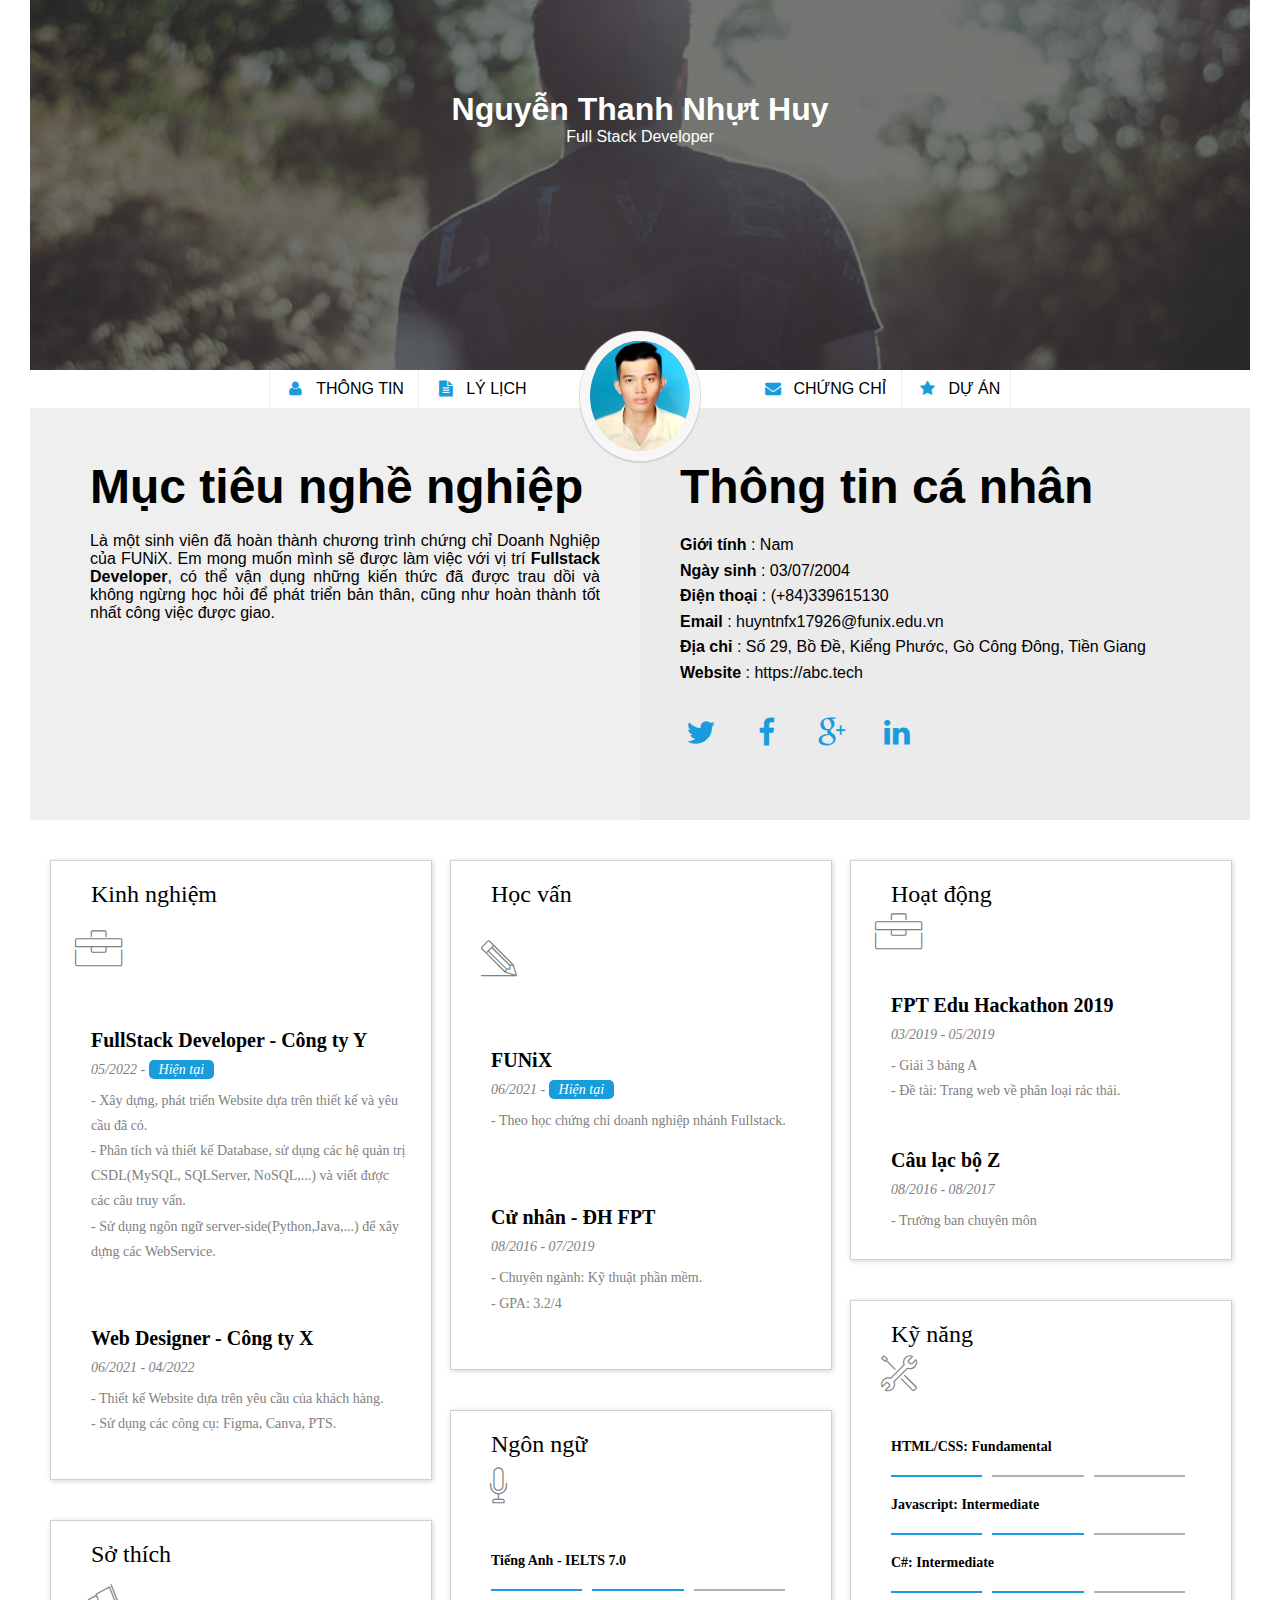
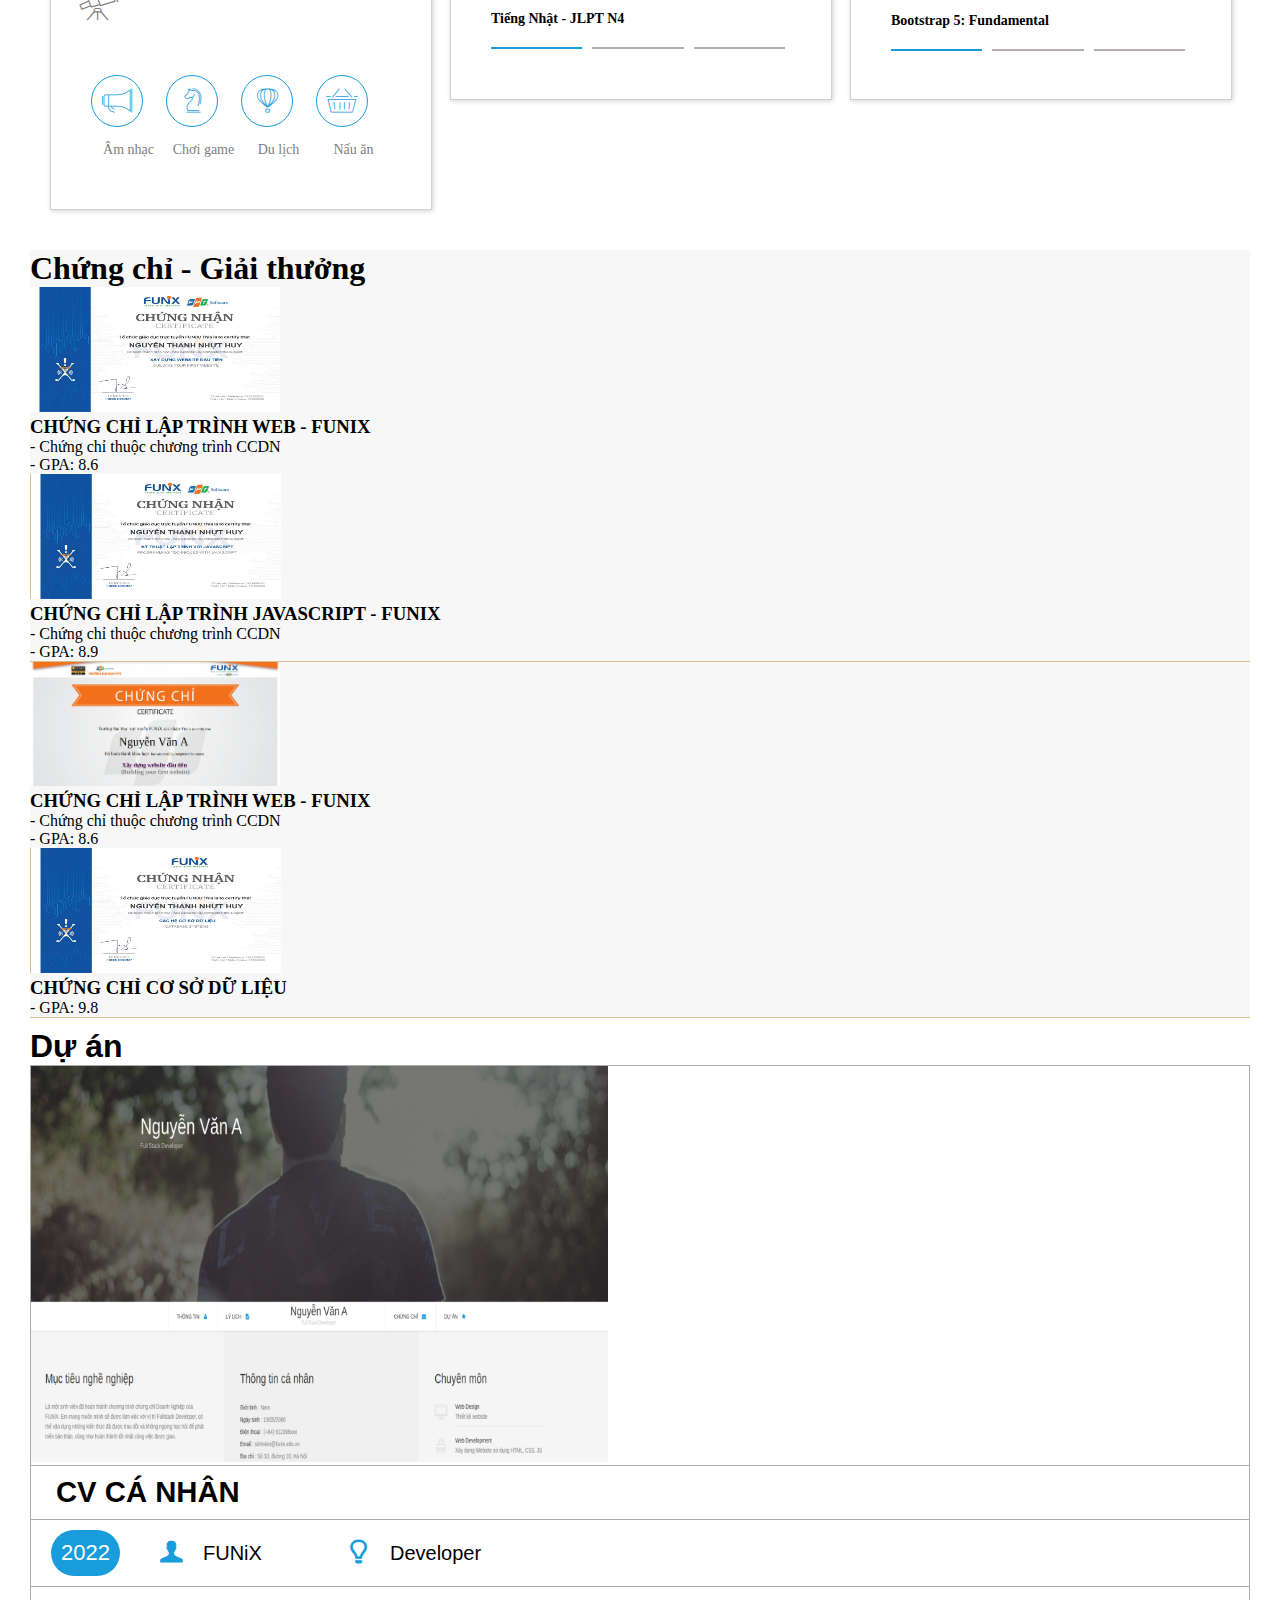
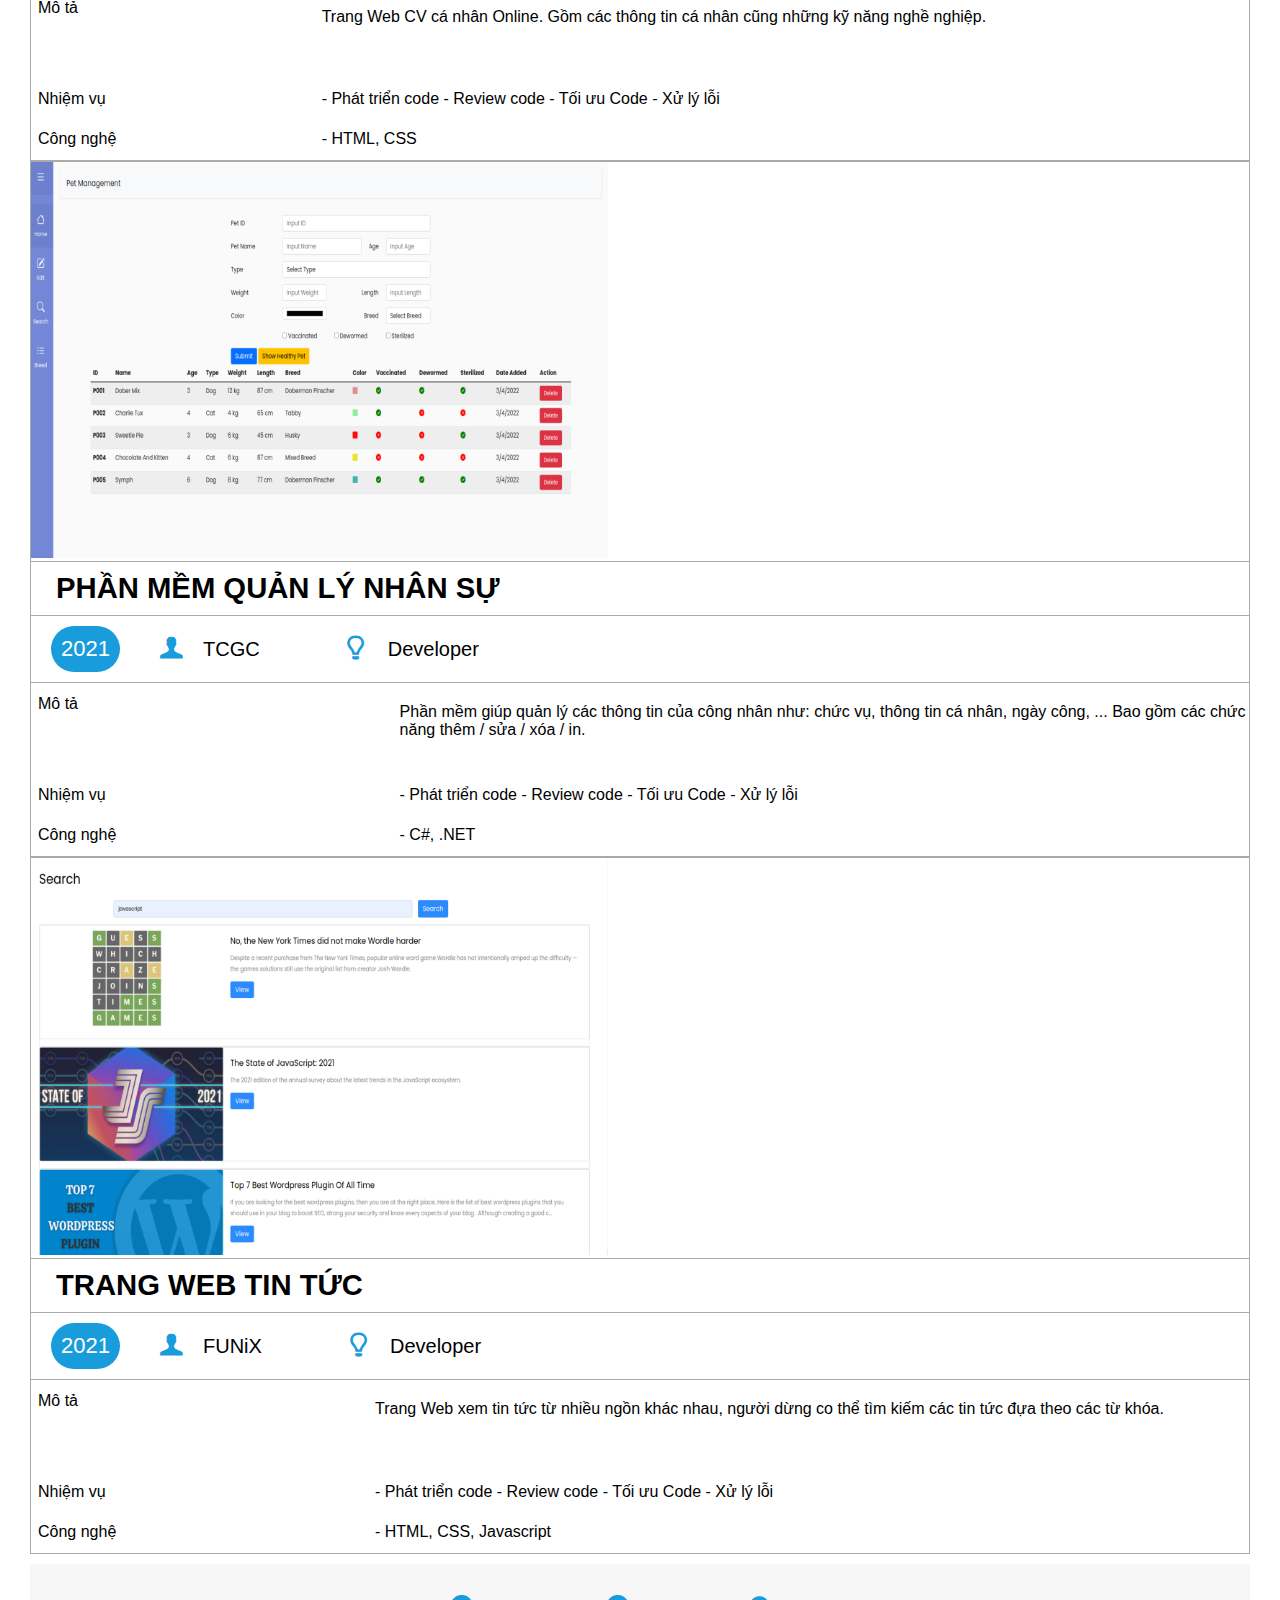
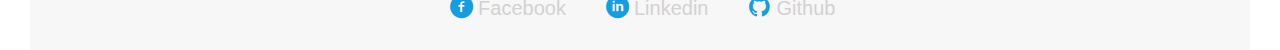
==== commit de838567: "update IMG" ====
--- a/index.html
+++ b/index.html
@@ -14,7 +14,7 @@
     <link rel="stylesheet" href="./css/tablet.css" />
     <link rel="stylesheet" href="./css/monile.css" />
     <link rel="stylesheet" href="./css/font.css" />
-    <title>Assignment 03</title>
+    <title>CV</title>
   </head>
   <body>
     <div id="banner" style="padding: 50px">
@@ -301,7 +301,7 @@
         <div class="row row-cols-2 p-3">
           <div class="col d-flex itemc">
             <img
-              src="images/Cert_WEB.png"
+              src="images/FX223952SC_WEB101x_Nguyễn Thanh Nhựt Huy.jpg"
               class="img-certificate"
               alt="certificate"
             />
@@ -315,7 +315,7 @@
           </div>
           <div class="col d-flex itemc items">
             <img
-              src="images/Cert_PRF.png"
+              src="images/FX224985SC_PRF192x_Nguyễn Thanh Nhựt Huy.jpg"
               class="img-certificates"
               alt="certificate"
             />
@@ -347,12 +347,12 @@
           </div>
           <div class="col d-flex itemc items">
             <img
-              src="images/Cert_PRF.png"
+              src="images/FX227689SC_DBI202x_Nguyễn Thanh Nhựt Huy[396].jpg"
               class="img-certificates"
               alt="certificate"
             />
             <div class="d-inline-block ps-3">
-              <h3 class="certificate-title">Chứng chỉ Tin học văn phòng</h3>
+              <h3 class="certificate-title">Chứng chỉ Cơ Sở Dữ Liệu</h3>
               <p class="certificate-text">- GPA: 9.8</p>
             </div>
           </div>
